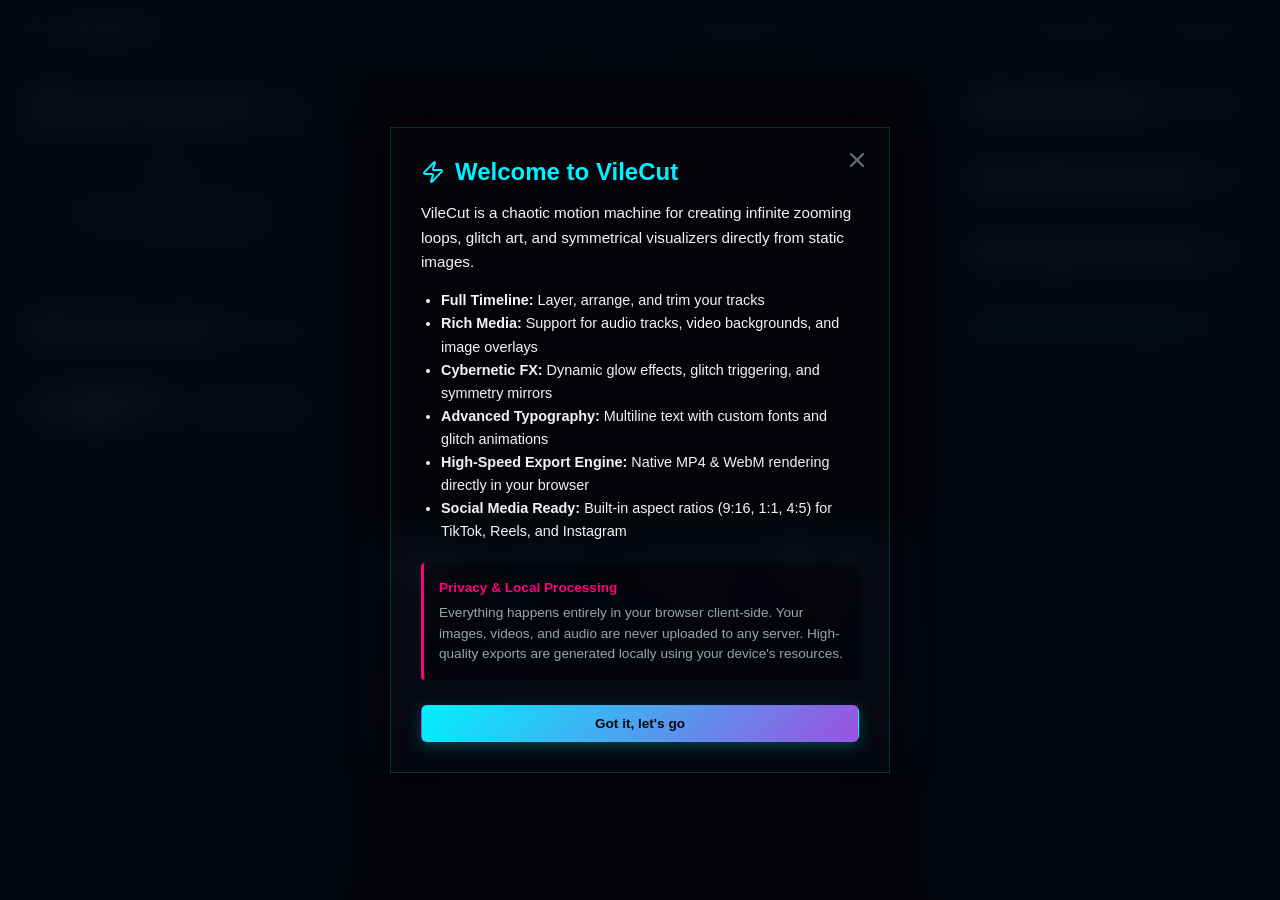
==== index.html @ 3a05cf5d "docs: Update GitHub link text to mention local downloading" ====
<!DOCTYPE html>
<html lang="en">
<head>
  <meta charset="UTF-8">
  <meta name="viewport" content="width=device-width, initial-scale=1.0">
  <title>VileCut // Chaotic Motion Machine</title>
  <!-- SEO & Security -->
  <meta http-equiv="Content-Security-Policy" content="default-src 'self'; img-src 'self' data: blob:; media-src 'self' blob:; style-src 'self' 'unsafe-inline' https://fonts.googleapis.com; font-src 'self' https://fonts.gstatic.com data:; script-src 'self'; worker-src 'self' blob:;">
  <meta name="description" content="Generate chaotic infinite-zooming videos, kaleidoscope mirroring, and pixel-sorting glitch art from static images. Export high-quality WebM videos directly in your browser.">
  <!-- Fonts -->
  <link rel="preconnect" href="https://fonts.googleapis.com">
  <link rel="preconnect" href="https://fonts.gstatic.com" crossorigin>
  <link href="https://fonts.googleapis.com/css2?family=JetBrains+Mono:wght@400;500;700&family=Outfit:wght@300;400;600;800&display=swap" rel="stylesheet">
  <!-- CSS -->
  <link rel="stylesheet" href="style.css">
  <!-- Lucide Icons -->
  <script src="js/lucide.min.js"></script>
</head>
<body>
  <div class="app-container">
    <!-- Header -->
    <header class="app-header">
      <div class="logo-area">
        <i data-lucide="activity" class="logo-icon glow-cyan"></i>
        <h1>VILECUT</h1>
        <span class="version-tag">v1.14.0</span>
      </div>
      <div class="header-actions">
        <div id="fps-monitor" class="monitor-badge">
          <span class="label">FPS:</span>
          <span id="fps-value" class="value text-cyan">--</span>
        </div>
        <div class="theme-select-container">
          <i data-lucide="palette" class="theme-select-icon"></i>
          <select id="theme-select" class="theme-dropdown" title="Select Color Scheme">
            <option value="cyberpunk" selected>Cyberpunk Neon</option>
            <option value="high-contrast">High-Contrast Magenta</option>
            <option value="crimson">Obsidian Crimson (Red/Black/Grey)</option>
            <option value="matrix">Toxic Matrix (Black/Green)</option>
            <option value="frozen">Frozen Odyssey (Icy Blue)</option>
          </select>
        </div>
        <button id="btn-info-modal" class="btn-header" title="About & Feedback">
          <i data-lucide="info" class="theme-select-icon"></i> Info
        </button>
        <button id="btn-reset-settings-only" class="btn-header" title="Reset All Settings (Keep Images)">
          <i data-lucide="sliders" class="theme-select-icon"></i> Reset Settings
        </button>
        <button id="btn-reload-app" class="btn-header" title="Reset All & Reload Application">
          <i data-lucide="refresh-cw" class="theme-select-icon"></i> Reload App
        </button>
      </div>
    </header>

    <div class="main-layout">
      <!-- Left Panel: Input & Layering Controls -->
      <aside class="panel left-panel scrollable">
        <div class="panel-section">
          <h2 class="section-title"><i data-lucide="image"></i> Source Images Deck</h2>
          <label for="file-input" id="drop-zone" class="upload-zone">
            <i data-lucide="upload-cloud" class="upload-icon"></i>
            <p class="upload-text">Drag & drop image(s) or <span class="browse-link">browse</span></p>
            <span class="upload-subtext">JPG, PNG, WebP up to 15MB</span>
          </label>
          <input type="file" id="file-input" accept="image/*" multiple style="position: absolute; width: 1px; height: 1px; padding: 0; margin: -1px; overflow: hidden; clip: rect(0, 0, 0, 0); border: 0;">
          
          <div id="images-deck" class="images-deck-box hidden">
            <div class="deck-header">
              <span class="deck-count">Loaded: <strong id="deck-count-val">0</strong></span>
              <button id="btn-clear-deck" class="small-text-btn"><i data-lucide="trash-2"></i> Clear All</button>
            </div>
            <div id="deck-list" class="deck-items-list">
              <!-- Dynamically populated loaded images list -->
            </div>
          </div>
        </div>

        <div class="panel-section collapsed" id="layer-isolation-section">
          <h2 class="section-title"><i data-lucide="layers"></i> Layer Isolation</h2>
          
          <div class="mask-graph-container">
            <canvas id="mask-graph-canvas" width="300" height="70"></canvas>
            <div class="graph-x-labels">
              <span id="graph-label-left">Shadows</span>
              <span id="graph-label-right">Highlights</span>
            </div>
          </div>
          
          <div class="control-group">
            <label for="mask-type">Mask Mode</label>
            <div class="select-wrapper">
              <select id="mask-type">
                <option value="adaptive-luminosity" selected>Adaptive (Equal Pixel Count)</option>
                <option value="luminosity">Luminosity (Brightness)</option>
                <option value="color-range">Color Range (Hue Isolates)</option>
                <option value="random">Randomized Bands</option>
              </select>
            </div>
          </div>

          <div class="control-group">
            <div class="slider-header">
              <label for="layer-count">Number of Layers</label>
              <span id="layer-count-val" class="slider-val">5</span>
            </div>
            <input type="range" id="layer-count" min="3" max="10" step="1" value="5">
          </div>

          <div class="control-group" id="luminosity-smoothness-group">
            <div class="slider-header">
              <label for="mask-feather">Layer Blending (Feather)</label>
              <span id="mask-feather-val" class="slider-val">0.3</span>
            </div>
            <input type="range" id="mask-feather" min="0.05" max="0.8" step="0.05" value="0.3">
          </div>

          <div class="control-group" id="layer-edge-fade-group">
            <div class="slider-header">
              <label for="layer-edge-fade">Layer Edge Fade (Vignette)</label>
              <span id="layer-edge-fade-val" class="slider-val">10%</span>
            </div>
            <input type="range" id="layer-edge-fade" min="0" max="50" step="1" value="10">
          </div>

          <div class="control-group" id="color-range-hue-group" style="display: none;">
            <div class="slider-header">
              <label for="hue-tolerance">Hue Spread</label>
              <span id="hue-tolerance-val" class="slider-val">45°</span>
            </div>
            <input type="range" id="hue-tolerance" min="15" max="180" step="5" value="45">
          </div>

          <button id="btn-regenerate-layers" class="btn secondary btn-full">
            <i data-lucide="refresh-cw"></i> Re-Isolate Layers
          </button>
        </div>

        <!-- Layer Inspector Section -->
        <div class="panel-section" id="layer-inspector-section" style="display: none;">
          <div class="section-title-row">
            <h2 class="section-title"><i data-lucide="zoom-in"></i> Layer Inspector</h2>
            <div class="inspector-bg-selectors">
              <button class="bg-btn active" data-bg="checkerboard" title="Checkerboard BG"></button>
              <button class="bg-btn bg-black" data-bg="black" title="Black BG"></button>
              <button class="bg-btn bg-white" data-bg="white" title="White BG"></button>
              <button class="bg-btn bg-magenta" data-bg="magenta" title="Magenta BG"></button>
            </div>
          </div>
          
          <div class="inspector-preview-container bg-checkerboard">
            <canvas id="inspector-preview-canvas"></canvas>
            <div class="inspector-badge" id="inspector-layer-name">L1</div>
          </div>
          
          <div class="inspector-controls">
            <span class="inspector-stat" id="inspector-layer-stat">Pixels: --</span>
          </div>
        </div>

        <!-- Text Settings Section -->
        <div class="panel-section" id="text-settings-section" style="display: none;">
          <h2 class="section-title"><i data-lucide="type"></i> Text Settings</h2>
          
          <div class="control-group">
            <label for="text-content">Overlay Text</label>
            <textarea id="text-content" placeholder="SYSTEM FAILURE..." class="text-input-field" rows="3" style="resize: vertical; min-height: 60px;"></textarea>
          </div>

          <div class="control-group">
            <label for="text-font">Font Family</label>
            <div class="select-wrapper">
              <select id="text-font">
                <option value="Outfit" selected>Outfit</option>
                <option value="JetBrains Mono">JetBrains Mono</option>
                <option value="Impact">Impact (Heavy)</option>
                <option value="Arial">Arial (Standard)</option>
              </select>
            </div>
            <button id="btn-load-font" class="small-text-btn" style="margin-top: 4px; justify-content: center;">
              <i data-lucide="upload"></i> Upload Font File (.ttf/.otf)
            </button>
            <input type="file" id="font-file-input" accept=".ttf,.otf,.woff,.woff2" style="display: none;">
          </div>

          <div class="grid-2-col">
            <div class="control-group">
              <div class="slider-header">
                <label for="text-size">Size</label>
                <span id="text-size-val" class="slider-val">40px</span>
              </div>
              <input type="range" id="text-size" min="12" max="300" step="1" value="40">
            </div>

            <div class="control-group">
              <label for="text-color">Color</label>
              <div style="display: flex; gap: 8px; align-items: center;">
                <input type="color" id="text-color" value="#00f2fe" style="width: 40px; height: 38px; border: 1px solid var(--border-subtle); border-radius: 6px; cursor: pointer; padding: 0; background: none; box-sizing: border-box;">
                <div class="palette-swatches" style="display: flex; gap: 4px;">
                  <button class="swatch-btn" data-color="#00f2fe" style="background:#00f2fe; width:18px; height:18px; border-radius:50%; border:none; cursor:pointer;" title="Cyan"></button>
                  <button class="swatch-btn" data-color="#ff007f" style="background:#ff007f; width:18px; height:18px; border-radius:50%; border:none; cursor:pointer;" title="Pink"></button>
                  <button class="swatch-btn" data-color="#39ff14" style="background:#39ff14; width:18px; height:18px; border-radius:50%; border:none; cursor:pointer;" title="Neon Green"></button>
                  <button class="swatch-btn" data-color="#ffffff" style="background:#ffffff; width:18px; height:18px; border-radius:50%; border:none; cursor:pointer;" title="White"></button>
                </div>
              </div>
            </div>
          </div>

          <div class="control-group">
            <div class="slider-header">
              <label for="text-pos-x">X Position</label>
              <span id="text-pos-x-val" class="slider-val">0%</span>
            </div>
            <input type="range" id="text-pos-x" min="-0.5" max="0.5" step="0.01" value="0.0">
          </div>

          <div class="control-group">
            <div class="slider-header">
              <label for="text-pos-y">Y Position</label>
              <span id="text-pos-y-val" class="slider-val">0%</span>
            </div>
            <input type="range" id="text-pos-y" min="-0.5" max="0.5" step="0.01" value="0.0">
          </div>

          <div class="control-group">
            <div class="slider-header">
              <label for="text-angle">Rotation Angle</label>
              <span id="text-angle-val" class="slider-val">0°</span>
            </div>
            <input type="range" id="text-angle" min="-180" max="180" step="1" value="0">
          </div>

          <div class="grid-2-col">
            <div class="control-group">
              <div class="slider-header">
                <label for="text-idle-wobble">Idle Jitter</label>
                <span id="text-idle-wobble-val" class="slider-val">0.0px</span>
              </div>
              <input type="range" id="text-idle-wobble" min="0" max="50" step="0.5" value="0.0">
            </div>

            <div class="control-group">
              <div class="slider-header">
                <label for="text-idle-skew">Glitch Twitch</label>
                <span id="text-idle-skew-val" class="slider-val">0%</span>
              </div>
              <input type="range" id="text-idle-skew" min="0" max="100" step="1" value="0">
            </div>
          </div>

          <div class="control-group">
            <label for="text-glitch-mode">Glitch Style</label>
            <div class="select-wrapper">
              <select id="text-glitch-mode">
                <option value="none">No Glitch</option>
                <option value="rgb-split" selected>RGB Chromatic Split</option>
                <option value="scramble">Matrix Scramble</option>
                <option value="flicker">Flicker & Noise</option>
                <option value="chaos">Chaos Composite</option>
              </select>
            </div>
          </div>

          <div class="control-group">
            <div class="slider-header">
              <label for="text-glitch-intensity">Glitch Intensity</label>
              <span id="text-glitch-intensity-val" class="slider-val">50%</span>
            </div>
            <input type="range" id="text-glitch-intensity" min="0" max="100" step="5" value="50">
          </div>

          <div class="control-group">
            <div class="slider-header">
              <label for="text-flicker-intensity">Flicker Intensity</label>
              <span id="text-flicker-intensity-val" class="slider-val">0%</span>
            </div>
            <input type="range" id="text-flicker-intensity" min="0" max="100" step="5" value="0">
          </div>

          <div class="control-group-switch" style="margin-top: 10px; margin-bottom: 15px;">
            <label class="switch-label" for="text-glitch-mono">Monochrome Glitch FX</label>
            <input type="checkbox" id="text-glitch-mono">
          </div>

          <div class="control-group">
            <label for="text-transition">In/Out Transition</label>
            <div class="select-wrapper">
              <select id="text-transition">
                <option value="none">No Transition</option>
                <option value="fade">Fade (Opacity)</option>
                <option value="fade-blur" selected>Fade & Cinematic Blur</option>
                <option value="scale-zoom">Scale Zoom</option>
                <option value="slide-glitch">Slide Glitch</option>
                <option value="glitch-reveal">Glitch Reveal (Static)</option>
                <option value="character-scatter">Character Scatter</option>
              </select>
            </div>
          </div>

          <div class="control-group">
            <div class="slider-header">
              <label for="text-transition-duration">Transition Duration</label>
              <span id="text-transition-duration-val" class="slider-val">0.4s</span>
            </div>
            <input type="range" id="text-transition-duration" min="0.1" max="2.0" step="0.1" value="0.4">
          </div>

          <div class="control-group" style="margin-top: 10px;">
            <label>Timeline Layer (Track)</label>
            <div style="display: flex; gap: 8px; align-items: center; margin-top: 5px;">
              <button id="btn-text-move-down" class="btn secondary small-btn" title="Move Layer Down" style="padding: 6px 10px; flex: 1; font-size: 0.75rem;">
                <i data-lucide="arrow-down"></i> Move Down
              </button>
              <button id="btn-text-move-up" class="btn secondary small-btn" title="Move Layer Up" style="padding: 6px 10px; flex: 1; font-size: 0.75rem;">
                <i data-lucide="arrow-up"></i> Move Up
              </button>
            </div>
          </div>

          <div style="display: flex; gap: 8px; margin-top: 10px; width: 100%;">
            <button id="btn-copy-text" class="btn secondary" style="flex: 1; border-color: rgba(0, 242, 254, 0.25);">
              <i data-lucide="copy"></i> Duplicate
            </button>
            <button id="btn-delete-text" class="btn secondary" style="flex: 1; color: var(--pink); border-color: rgba(255, 0, 127, 0.25);">
              <i data-lucide="trash-2"></i> Delete
            </button>
          </div>
        </div>

        <!-- Audio Settings Section -->
        <div class="panel-section" id="audio-settings-section" style="display: none;">
          <h2 class="section-title"><i data-lucide="music"></i> Audio Settings</h2>
          
          <div class="control-group" style="background: rgba(0, 0, 0, 0.2); padding: 10px; border-radius: 8px; border: 1px solid rgba(0, 242, 254, 0.1); margin-bottom: 15px;">
            <div style="font-family: var(--font-display); font-size: 0.85rem; color: var(--text-primary); margin-bottom: 4px; overflow: hidden; text-overflow: ellipsis; white-space: nowrap;" id="audio-file-name">soundtrack.mp3</div>
            <div style="font-size: 0.7rem; color: var(--text-muted);" id="audio-file-duration">Length: 0.0s</div>
          </div>

          <div class="control-group">
            <div class="slider-header">
              <label for="audio-timeline-start">Timeline Position</label>
              <span id="audio-timeline-start-val" class="slider-val">0.0s</span>
            </div>
            <input type="range" id="audio-timeline-start" min="-20.0" max="20.0" step="0.1" value="0.0">
            <div style="font-size: 0.65rem; color: var(--text-muted); margin-top: 2px;">When the audio starts relative to the video loop start. Can be negative.</div>
          </div>

          <div class="control-group">
            <div class="slider-header">
              <label for="audio-volume">Volume</label>
              <span id="audio-volume-val" class="slider-val">80%</span>
            </div>
            <input type="range" id="audio-volume" min="0" max="100" step="5" value="80">
          </div>

          <div class="control-group">
            <div class="slider-header">
              <label for="audio-fade-in">Fade In Duration</label>
              <span id="audio-fade-in-val" class="slider-val">0.0s</span>
            </div>
            <input type="range" id="audio-fade-in" min="0.0" max="5.0" step="0.1" value="0.0">
          </div>

          <div class="control-group">
            <div class="slider-header">
              <label for="audio-fade-out">Fade Out Duration</label>
              <span id="audio-fade-out-val" class="slider-val">0.0s</span>
            </div>
            <input type="range" id="audio-fade-out" min="0.0" max="5.0" step="0.1" value="0.0">
          </div>

          <button id="btn-delete-audio" class="btn secondary btn-full" style="color: var(--pink); border-color: rgba(255, 0, 127, 0.25); margin-top: 15px;">

            <i data-lucide="trash-2"></i> Delete Soundtrack
          </button>
        </div>

        <!-- Video Settings Section -->
        <div class="panel-section" id="video-settings-section" style="display: none;">
          <h2 class="section-title"><i data-lucide="video"></i> Video Settings</h2>
          
          <div class="control-group" style="background: rgba(0, 0, 0, 0.2); padding: 10px; border-radius: 8px; border: 1px solid rgba(0, 242, 254, 0.1); margin-bottom: 15px;">
            <div style="font-family: var(--font-display); font-size: 0.85rem; color: var(--text-primary); overflow: hidden; text-overflow: ellipsis; white-space: nowrap;" id="video-file-name">No Video Loaded</div>
            <div style="font-size: 0.7rem; color: var(--text-muted);" id="video-file-duration">Length: 0.0s</div>
          </div>

          <div class="control-group">
            <div class="slider-header">
              <label for="video-timeline-start">Timeline Position</label>
              <span id="video-timeline-start-val" class="slider-val">0.0s</span>
            </div>
            <input type="range" id="video-timeline-start" min="0.0" max="60.0" step="0.1" value="0.0">
          </div>

          <div class="control-group checkbox-group" style="margin-top: 10px;">
            <label for="video-monochrome">Monochrome Background</label>
            <input type="checkbox" id="video-monochrome">
          </div>

          <div class="control-group" style="margin-top: 10px;">
            <label for="video-mirror-mode">Video Mirror Symmetry</label>
            <div class="select-wrapper">
              <select id="video-mirror-mode">
                <option value="none" selected>No Symmetries</option>
                <option value="horizontal">Horizontal Mirror (Left ⇄ Right)</option>
                <option value="vertical">Vertical Mirror (Top ⇄ Bottom)</option>
                <option value="quad">Quad Mirror (4 Symmetrical Quadrants)</option>
                <option value="kaleidoscope">Kaleidoscope (Radial Slices)</option>
              </select>
            </div>
          </div>

          <div class="control-group" id="video-kaleidoscope-slices-group" style="display: none; margin-top: 10px;">
            <div class="slider-header">
              <label for="video-k-slices">Video Radial Slices</label>
              <span id="video-k-slices-val" class="slider-val">8</span>
            </div>
            <input type="range" id="video-k-slices" min="3" max="24" step="1" value="8">
          </div>

          <div class="control-group" style="margin-top: 10px;">
            <div class="slider-header">
              <label for="video-brightness">Video Brightness</label>
              <span id="video-brightness-val" class="slider-val">100%</span>
            </div>
            <input type="range" id="video-brightness" min="50" max="150" step="1" value="100">
          </div>

          <div class="control-group" style="margin-top: 10px;">
            <div class="slider-header">
              <label for="video-contrast">Video Contrast</label>
              <span id="video-contrast-val" class="slider-val">100%</span>
            </div>
            <input type="range" id="video-contrast" min="50" max="150" step="1" value="100">
          </div>

          <div class="grid-2-col" style="margin-top: 10px;">
            <div class="control-group">
              <div class="slider-header">
                <label for="video-pos-x">X Position (Pan)</label>
                <span id="video-pos-x-val" class="slider-val">0%</span>
              </div>
              <input type="range" id="video-pos-x" min="-1.0" max="1.0" step="0.01" value="0.0">
            </div>

            <div class="control-group">
              <div class="slider-header">
                <label for="video-pos-y">Y Position (Pan)</label>
                <span id="video-pos-y-val" class="slider-val">0%</span>
              </div>
              <input type="range" id="video-pos-y" min="-1.0" max="1.0" step="0.01" value="0.0">
            </div>
          </div>

          <div class="control-group" style="margin-top: 10px;">
            <div class="slider-header">
              <label for="video-scale">Video Scale</label>
              <span id="video-scale-val" class="slider-val">100%</span>
            </div>
            <input type="range" id="video-scale" min="5" max="300" step="1" value="100">
          </div>

          <div class="control-group" style="margin-top: 10px;">
            <div class="slider-header">
              <label for="video-edge-fade">Edge Fade (Feather)</label>
              <span id="video-edge-fade-val" class="slider-val">0%</span>
            </div>
            <input type="range" id="video-edge-fade" min="0" max="50" step="1" value="0">
          </div>

          <div class="grid-2-col" style="margin-top: 10px;">
            <div class="control-group">
              <div class="slider-header">
                <label for="video-fade-in">Fade In Duration</label>
                <span id="video-fade-in-val" class="slider-val">0.0s</span>
              </div>
              <input type="range" id="video-fade-in" min="0.0" max="5.0" step="0.1" value="0.0">
            </div>

            <div class="control-group">
              <div class="slider-header">
                <label for="video-fade-out">Fade Out Duration</label>
                <span id="video-fade-out-val" class="slider-val">0.0s</span>
              </div>
              <input type="range" id="video-fade-out" min="0.0" max="5.0" step="0.1" value="0.0">
            </div>
          </div>


          <div class="control-group" style="margin-top: 10px;">
            <label>Timeline Layer (Track)</label>
            <div style="display: flex; gap: 8px; align-items: center; margin-top: 5px;">
              <button id="btn-video-move-down" class="btn secondary small-btn" title="Move Layer Down" style="padding: 6px 10px; flex: 1; font-size: 0.75rem;">
                <i data-lucide="arrow-down"></i> Move Down
              </button>
              <button id="btn-video-move-up" class="btn secondary small-btn" title="Move Layer Up" style="padding: 6px 10px; flex: 1; font-size: 0.75rem;">
                <i data-lucide="arrow-up"></i> Move Up
              </button>
            </div>
          </div>

          <div style="display: flex; gap: 8px; margin-top: 15px; width: 100%;">
            <button id="btn-duplicate-video" class="btn secondary" style="flex: 1; border-color: rgba(0, 242, 254, 0.25);">
              <i data-lucide="copy"></i> Duplicate
            </button>
            <button id="btn-delete-video" class="btn secondary" style="flex: 1; color: var(--pink); border-color: rgba(255, 0, 127, 0.25);">
              <i data-lucide="trash-2"></i> Delete
            </button>
          </div>
        </div>

        <!-- Glitch Trigger Settings Section -->
        <div class="panel-section" id="glitch-trigger-settings-section" style="display: none;">
          <h2 class="section-title"><i data-lucide="zap"></i> Glitch Trigger Settings</h2>
          
          <div class="control-group">
            <div class="slider-header">
              <label for="glitch-trigger-time">Trigger Time</label>
              <span id="glitch-trigger-time-val" class="slider-val">0.00s</span>
            </div>
            <input type="range" id="glitch-trigger-time" min="0.0" max="60.0" step="0.01" value="0.00">
          </div>

          <div class="control-group">
            <div class="slider-header">
              <label for="glitch-trigger-duration">Glitch Duration</label>
              <span id="glitch-trigger-duration-val" class="slider-val">0.35s</span>
            </div>
            <input type="range" id="glitch-trigger-duration" min="0.05" max="2.0" step="0.05" value="0.35">
          </div>

          <div class="control-group">
            <div class="slider-header">
              <label for="glitch-trigger-severity">Glitch Severity</label>
              <span id="glitch-trigger-severity-val" class="slider-val">10px</span>
            </div>
            <input type="range" id="glitch-trigger-severity" min="1" max="100" step="1" value="10">
          </div>

          <button id="btn-delete-glitch-trigger" class="btn secondary btn-full" style="color: var(--pink); border-color: rgba(255, 0, 127, 0.25); margin-top: 15px;">
            <i data-lucide="trash-2"></i> Delete Trigger
          </button>
        </div>


        <!-- Graphic Settings Section -->
        <div class="panel-section" id="graphic-settings-section" style="display: none;">
          <h2 class="section-title"><i data-lucide="image"></i> Graphic Settings</h2>
          
          <div class="control-group" style="background: rgba(0, 0, 0, 0.2); padding: 10px; border-radius: 8px; border: 1px solid rgba(0, 242, 254, 0.1); margin-bottom: 15px;">
            <div style="font-family: var(--font-display); font-size: 0.85rem; color: var(--text-primary); overflow: hidden; text-overflow: ellipsis; white-space: nowrap;" id="graphic-file-name">No File Loaded</div>
          </div>

          <div class="control-group">
            <div class="slider-header">
              <label for="graphic-timeline-start">Start Time</label>
              <span id="graphic-timeline-start-val" class="slider-val">0.0s</span>
            </div>
            <input type="range" id="graphic-timeline-start" min="0.0" max="60.0" step="0.1" value="0.0">
          </div>

          <div class="control-group">
            <div class="slider-header">
              <label for="graphic-timeline-end">End Time</label>
              <span id="graphic-timeline-end-val" class="slider-val">3.0s</span>
            </div>
            <input type="range" id="graphic-timeline-end" min="0.1" max="60.0" step="0.1" value="3.0">
          </div>

          <div class="control-group">
            <div class="slider-header">
              <label for="graphic-pos-x">Position X</label>
              <span id="graphic-pos-x-val" class="slider-val">0%</span>
            </div>
            <input type="range" id="graphic-pos-x" min="-100" max="100" step="1" value="0">
          </div>

          <div class="control-group">
            <div class="slider-header">
              <label for="graphic-pos-y">Position Y</label>
              <span id="graphic-pos-y-val" class="slider-val">0%</span>
            </div>
            <input type="range" id="graphic-pos-y" min="-100" max="100" step="1" value="0">
          </div>

          <div class="control-group">
            <div class="slider-header">
              <label for="graphic-scale">Scale</label>
              <span id="graphic-scale-val" class="slider-val">100%</span>
            </div>
            <input type="range" id="graphic-scale" min="5" max="300" step="5" value="100">
          </div>

          <div class="control-group" style="margin-top: 10px;">
            <div class="slider-header">
              <label for="graphic-brightness">Brightness</label>
              <span id="graphic-brightness-val" class="slider-val">100%</span>
            </div>
            <input type="range" id="graphic-brightness" min="50" max="150" step="1" value="100">
          </div>

          <div class="control-group" style="margin-top: 10px;">
            <div class="slider-header">
              <label for="graphic-contrast">Contrast</label>
              <span id="graphic-contrast-val" class="slider-val">100%</span>
            </div>
            <input type="range" id="graphic-contrast" min="50" max="150" step="1" value="100">
          </div>

          <div class="control-group-switch" style="margin-top: 10px;">
            <label class="switch-label" for="graphic-glow-active">Glow Effect</label>
            <input type="checkbox" id="graphic-glow-active">
          </div>

          <div class="grid-2-col" style="margin-top: 10px; margin-bottom: 5px;">
            <div class="control-group">
              <div class="slider-header">
                <label for="graphic-glow-radius">Glow Strength</label>
                <span id="graphic-glow-radius-val" class="slider-val">20px</span>
              </div>
              <input type="range" id="graphic-glow-radius" min="0" max="100" step="1" value="20">
            </div>

            <div class="control-group">
              <label for="graphic-glow-color">Glow Color</label>
              <div style="display: flex; gap: 8px; align-items: center;">
                <input type="color" id="graphic-glow-color" value="#ff007f" style="width: 40px; height: 38px; border: 1px solid var(--border-subtle); border-radius: 6px; cursor: pointer; padding: 0; background: none; box-sizing: border-box;">
                <div class="palette-swatches" style="display: flex; gap: 4px;">
                  <button class="graphic-glow-swatch-btn" data-color="#ff007f" style="background:#ff007f; width:18px; height:18px; border-radius:50%; border:none; cursor:pointer;" title="Pink"></button>
                  <button class="graphic-glow-swatch-btn" data-color="#00f2fe" style="background:#00f2fe; width:18px; height:18px; border-radius:50%; border:none; cursor:pointer;" title="Cyan"></button>
                  <button class="graphic-glow-swatch-btn" data-color="#39ff14" style="background:#39ff14; width:18px; height:18px; border-radius:50%; border:none; cursor:pointer;" title="Neon Green"></button>
                  <button class="graphic-glow-swatch-btn" data-color="#ffffff" style="background:#ffffff; width:18px; height:18px; border-radius:50%; border:none; cursor:pointer;" title="White"></button>
                </div>
              </div>
            </div>
          </div>

          <div class="control-group">
            <div class="slider-header">
              <label for="graphic-glitch-frequency">Glitch Chance</label>
              <span id="graphic-glitch-frequency-val" class="slider-val">10%</span>
            </div>
            <input type="range" id="graphic-glitch-frequency" min="0" max="100" step="5" value="10">
          </div>

          <div class="control-group">
            <div class="slider-header">
              <label for="graphic-glitch-amplitude">Glitch Amplitude</label>
              <span id="graphic-glitch-amplitude-val" class="slider-val">20%</span>
            </div>
            <input type="range" id="graphic-glitch-amplitude" min="0" max="100" step="5" value="20">
          </div>

          <div class="control-group">
            <div class="slider-header">
              <label for="graphic-flicker-intensity">Flicker Intensity</label>
              <span id="graphic-flicker-intensity-val" class="slider-val">0%</span>
            </div>
            <input type="range" id="graphic-flicker-intensity" min="0" max="100" step="5" value="0">
          </div>

          <div class="control-group" style="margin-top: 10px;">
            <label>Timeline Layer (Track)</label>
            <div style="display: flex; gap: 8px; align-items: center; margin-top: 5px;">
              <button id="btn-graphic-move-down" class="btn secondary small-btn" title="Move Layer Down" style="padding: 6px 10px; flex: 1; font-size: 0.75rem;">
                <i data-lucide="arrow-down"></i> Move Down
              </button>
              <button id="btn-graphic-move-up" class="btn secondary small-btn" title="Move Layer Up" style="padding: 6px 10px; flex: 1; font-size: 0.75rem;">
                <i data-lucide="arrow-up"></i> Move Up
              </button>
            </div>
          </div>

          <button id="btn-delete-graphic" class="btn secondary btn-full" style="color: var(--pink); border-color: rgba(255, 0, 127, 0.25); margin-top: 15px;">
            <i data-lucide="trash-2"></i> Delete Graphic
          </button>
        </div>

        <div class="panel-section collapsed" id="extracted-layers-section">
          <div class="section-title-row">
            <h2 class="section-title"><i data-lucide="eye"></i> Extracted Layers</h2>
            <button id="btn-random-layers-order" class="small-text-btn" title="Randomize Render Ordering"><i data-lucide="shuffle"></i> Shuffle Depth</button>
          </div>
          <div id="layers-list" class="layers-grid">
            <div class="empty-state">No image uploaded</div>
          </div>
        </div>
      </aside>

      <!-- Center Panel: The Viewport & Timeline -->
      <main class="viewport-area">
        <div class="canvas-container">
          <div id="canvas-loading" class="canvas-loader hidden">
            <div class="spinner"></div>
            <span>Processing Frame Buffer...</span>
          </div>
          <canvas id="main-canvas"></canvas>
          
          <!-- Glitch Trigger Indicator (visual flash) -->
          <div id="glitch-flash" class="glitch-flash-overlay"></div>
          
          <!-- Viewport Controls Overlay -->
          <div class="viewport-controls">
            <button id="btn-play-pause" class="viewport-btn active" title="Play / Pause Animation">
              <i data-lucide="pause" id="play-pause-icon"></i>
            </button>
            <button id="btn-step" class="viewport-btn" title="Step 1 Frame">
              <i data-lucide="skip-forward"></i>
            </button>
            <button id="btn-manual-glitch" class="viewport-btn highlight" title="Trigger Instant Glitch">
              <i data-lucide="zap"></i>
            </button>
            <div class="control-divider"></div>
            <button id="btn-toggle-grid" class="viewport-btn" title="Toggle Composition Grid">
              <i data-lucide="grid"></i>
            </button>
            <button id="btn-reset-view" class="viewport-btn" title="Reset Viewport">
              <i data-lucide="rotate-ccw"></i>
            </button>
            <button id="btn-fullscreen" class="viewport-btn" title="Fullscreen Viewport">
              <i data-lucide="maximize-2"></i>
            </button>
          </div>
        </div>

        <!-- The Timeline Area -->
        <div class="timeline-area">
          <div class="timeline-header">
            <div style="display: flex; align-items: center; gap: 12px; flex-wrap: wrap;">
              <div class="timeline-title">
                <i data-lucide="clock" class="text-cyan"></i>
                <span>Loop Timeline</span>
                <span id="timeline-timecode" class="timecode">00.0s / 05.0s</span>
                <div style="display: inline-flex; gap: 4px; align-items: center; margin-left: 6px;">
                  <button id="btn-timeline-start" class="timeline-nav-btn" title="Jump to Start (0s)">
                    <i data-lucide="chevrons-left"></i>
                  </button>
                  <button id="btn-timeline-end" class="timeline-nav-btn" title="Jump to End">
                    <i data-lucide="chevrons-right"></i>
                  </button>
                </div>
              </div>
              <div id="timeline-duration-control" class="timeline-duration-control">
                <label for="timeline-duration-slider">Loop Duration:</label>
                <input type="range" id="timeline-duration-slider" min="1" max="60" step="1" value="5">
                <span id="timeline-duration-val">5s</span>
              </div>
            </div>
            <div style="display: flex; gap: 8px; align-items: center; flex-wrap: wrap;">
              <button id="btn-add-text-new" class="btn secondary small-btn" title="Add Text (New Track)">
                <svg viewBox="0 0 24 24" fill="none" stroke="currentColor" stroke-width="2" stroke-linecap="round" stroke-linejoin="round" class="lucide lucide-custom" style="width: 16px; height: 16px; display: inline-block; vertical-align: middle;">
                  <path d="M4 8V6h8v2M8 6v9" />
                  <rect x="2" y="2" width="20" height="20" rx="4" opacity="0.35" />
                  <path d="M19 13v6M16 16h6" />
                </svg>
              </button>
              <button id="btn-add-text-same" class="btn secondary small-btn" title="Add Text (Same Track)">
                <svg viewBox="0 0 24 24" fill="none" stroke="currentColor" stroke-width="2.5" stroke-linecap="round" stroke-linejoin="round" class="lucide lucide-custom" style="width: 16px; height: 16px; display: inline-block; vertical-align: middle;">
                  <path d="M5 8V5h10v3M10 5v12M8 17h4" />
                  <path d="M19 11v6M16 14h6" />
                </svg>
              </button>
              <button id="btn-add-graphic" class="btn secondary small-btn" title="Add Graphic">
                <i data-lucide="image"></i>
              </button>
              <input type="file" id="graphic-file-input" accept="image/png,image/jpeg,image/gif,image/webp,image/svg+xml" style="display: none;">
              <button id="btn-add-audio" class="btn secondary small-btn" title="Add Audio">
                <i data-lucide="music"></i>
              </button>
              <input type="file" id="audio-file-input" accept="audio/mp3,audio/mpeg,audio/*" style="display: none;">
              <button id="btn-add-video" class="btn secondary small-btn" title="Add Video Background">
                <i data-lucide="video"></i>
              </button>
              <input type="file" id="video-file-input" accept="video/mp4,video/webm,video/*" style="display: none;">
              <button id="btn-add-glitch-trigger" class="btn secondary small-btn" title="Add Glitch Trigger" disabled>
                <i data-lucide="zap" style="color: var(--pink);"></i>
              </button>
              <div class="divider-vertical" style="width: 1px; height: 16px; background: var(--border-subtle); margin: 0 4px;"></div>
              <button id="btn-timeline-zoom" class="btn secondary small-btn" style="cursor: ew-resize;" title="Drag left/right to zoom (Double-click to Fit)">
                <i data-lucide="zoom-in"></i>
              </button>
              <button id="btn-timeline-fit" class="btn secondary small-btn" title="Fit Timeline to Screen">
                <i data-lucide="maximize-2"></i>
              </button>
            </div>
          </div>
          <div class="timeline-body-wrapper">
            <div id="timeline-tracks-container" class="timeline-tracks-container">
              <!-- Timeline Ruler -->
              <div class="timeline-ruler" id="timeline-ruler">
                <!-- Dynamically generated time marks -->
              </div>
              <div class="timeline-tracks" id="timeline-tracks">
                <!-- Track rows dynamically generated in app.js -->
              </div>
              <!-- Playhead Line -->
              <div class="timeline-playhead" id="timeline-playhead"></div>
            </div>
          </div>
        </div>
      </main>

      <!-- Right Panel: Symmetry, Motion, Glitch & Export Controls -->
      <aside class="panel right-panel scrollable">
        <!-- Section 1: Infinite Motion Parameters -->
        <div class="panel-section collapsed" id="infinite-motion-section">
          <h2 class="section-title"><i data-lucide="move"></i> Infinite Motion</h2>
          
          <div class="control-group">
            <label for="aspect-ratio">Canvas Aspect Ratio</label>
            <div class="select-wrapper">
              <select id="aspect-ratio">
                <option value="original" selected>Original (Match Image)</option>
                <option value="16-9">16:9 Landscape (YouTube)</option>
                <option value="9-16">9:16 Portrait (TikTok/Reels)</option>
                <option value="1-1">1:1 Square (Instagram Post)</option>
                <option value="4-5">4:5 Vertical (Instagram Feed)</option>
                <option value="21-9">21:9 Cinema (Ultrawide)</option>
              </select>
            </div>
          </div>

          <div class="control-group">
            <div class="slider-header">
              <label for="zoom-speed">Diving Speed</label>
              <span id="zoom-speed-val" class="slider-val">0.05</span>
            </div>
            <input type="range" id="zoom-speed" min="-0.2" max="0.2" step="0.005" value="0.05">
          </div>

          <div class="control-group">
            <div class="slider-header">
              <label for="zoom-depth">Depth Spacing</label>
              <span id="zoom-depth-val" class="slider-val">4.0</span>
            </div>
            <input type="range" id="zoom-depth" min="1.5" max="10.0" step="0.25" value="4.0">
          </div>

          <div class="grid-2-col">
            <div class="control-group">
              <div class="slider-header">
                <label for="camera-rotation">Rotation Speed</label>
                <div style="display: flex; align-items: center; gap: 6px;">
                  <span id="camera-rotation-val" class="slider-val">0.0°/s</span>
                  <button id="btn-reset-rotation" class="small-reset-btn" title="Reset Rotation Angle & Speed">
                    <i data-lucide="rotate-ccw"></i>
                  </button>
                </div>
              </div>
              <input type="range" id="camera-rotation" min="-90" max="90" step="2" value="0">
            </div>

            <div class="control-group">
              <div class="slider-header">
                <label for="camera-drift">Drift Speed</label>
                <span id="camera-drift-val" class="slider-val">0.0</span>
              </div>
              <input type="range" id="camera-drift" min="0" max="2" step="0.1" value="0">
            </div>
          </div>
        </div>

        <!-- Section 2: Symmetry (Sleek Mirrors) -->
        <div class="panel-section collapsed">
          <h2 class="section-title"><i data-lucide="git-merge"></i> Symmetrical Matrix</h2>
          
          <div class="control-group">
            <label for="mirror-mode">Mirror Symmetry</label>
            <div class="select-wrapper">
              <select id="mirror-mode">
                <option value="none" selected>No Symmetries</option>
                <option value="horizontal">Horizontal Mirror (Left ⇄ Right)</option>
                <option value="vertical">Vertical Mirror (Top ⇄ Bottom)</option>
                <option value="quad">Quad Mirror (4 Symmetrical Quadrants)</option>
                <option value="kaleidoscope">Kaleidoscope (Radial Slices)</option>
              </select>
            </div>
          </div>

          <div class="control-group" id="kaleidoscope-slices-group" style="display: none;">
            <div class="slider-header">
              <label for="k-slices">Radial Slices</label>
              <span id="k-slices-val" class="slider-val">8</span>
            </div>
            <input type="range" id="k-slices" min="3" max="24" step="1" value="8">
          </div>
        </div>

        <!-- Section 3: Cybernetic Glitch FX -->
        <div class="panel-section collapsed">
          <h2 class="section-title"><i data-lucide="skull"></i> Cybernetic Glitch FX</h2>
          
          <div class="control-group-switch">
            <label class="switch-label" for="glitch-enabled">Glitch FX Enabled</label>
            <input type="checkbox" id="glitch-enabled">
          </div>
          <div class="control-group">
            <label>Active Glitch Styles (Stackable)</label>
            <div class="checkbox-list-container">
              <div class="checkbox-row">
                <input type="checkbox" id="glitch-style-rgb" checked>
                <label for="glitch-style-rgb">RGB & Pixel Sort</label>
              </div>
              <div class="checkbox-row">
                <input type="checkbox" id="glitch-style-vhs">
                <label for="glitch-style-vhs">Analog VCR Scanline Sag</label>
              </div>
              <div class="checkbox-row">
                <input type="checkbox" id="glitch-style-block">
                <label for="glitch-style-block">Digital Block Tearing</label>
              </div>
              <div class="checkbox-row">
                <input type="checkbox" id="glitch-style-liquid">
                <label for="glitch-style-liquid">Liquid Warp Filter (GPU)</label>
              </div>
              <div class="checkbox-row">
                <input type="checkbox" id="glitch-style-flicker">
                <label for="glitch-style-flicker">Flicker & Strobe</label>
              </div>
              <div class="checkbox-row" style="padding-left: 24px;">
                <input type="checkbox" id="glitch-flicker-highlights">
                <label for="glitch-flicker-highlights" style="font-size: 0.85rem; color: var(--text-muted);">Highlights Only</label>
              </div>
            </div>
          </div>

          <div class="control-group checkbox-group" style="margin-top: 10px;">
            <label for="glitch-style-random">Randomize Style on Trigger</label>
            <input type="checkbox" id="glitch-style-random">
          </div>
          <div class="divider"></div>

          <div class="control-group">
            <div class="slider-header">
              <label for="rgb-split">RGB Displacement</label>
              <span id="rgb-split-val" class="slider-val">0 px</span>
            </div>
            <input type="range" id="rgb-split" min="0" max="30" step="1" value="0">
          </div>

          <div class="control-group checkbox-group">
            <label for="glitch-monochrome">Monochrome Glitch FX</label>
            <input type="checkbox" id="glitch-monochrome">
          </div>

          <div class="control-group">
            <div class="slider-header">
              <label for="pixel-sort">Pixel Sorting Intensity</label>
              <span id="pixel-sort-val" class="slider-val">0%</span>
            </div>
            <input type="range" id="pixel-sort" min="0" max="100" step="5" value="0">
          </div>

          <div class="control-group">
            <div class="slider-header">
              <label for="depth-modulation">Depth Jitter / Modulation</label>
              <span id="depth-modulation-val" class="slider-val">0%</span>
            </div>
            <input type="range" id="depth-modulation" min="0" max="100" step="5" value="0">
          </div>

          <div class="grid-2-col">
            <div class="control-group">
              <div class="slider-header">
                <label for="glitch-frequency">Shake Chance</label>
                <span id="glitch-frequency-val" class="slider-val">5%</span>
              </div>
              <input type="range" id="glitch-frequency" min="0" max="50" step="1" value="5">
            </div>

            <div class="control-group">
              <div class="slider-header">
                <label for="glitch-severity">Shake Intensity</label>
                <span id="glitch-severity-val" class="slider-val">10px</span>
              </div>
              <input type="range" id="glitch-severity" min="2" max="60" step="2" value="10">
            </div>
          </div>
        </div>

        <!-- Section 4: Video Exporting Wizard -->
        <div class="panel-section export-section collapsed">
          <h2 class="section-title text-cyan"><i data-lucide="video"></i> Exporting Machine</h2>
          
          <div class="control-group">
            <label for="export-mode">Export Length Mode</label>
            <div class="select-wrapper">
              <select id="export-mode">
                <option value="duration" selected>By Duration (Seconds)</option>
                <option value="loops">By Cycles (Perfect Loops)</option>
              </select>
            </div>
          </div>

          <div class="grid-2-col">
            <div class="control-group" id="export-duration-group">
              <div class="slider-header">
                <label for="export-duration">Duration (Sec)</label>
                <span id="export-duration-val" class="slider-val">5s</span>
              </div>
              <input type="range" id="export-duration" min="1" max="60" step="1" value="5">
            </div>

            <div class="control-group" id="export-loops-group" style="display: none;">
              <div class="slider-header">
                <label for="export-loops">Cycles (Loops)</label>
                <span id="export-loops-val" class="slider-val">1</span>
              </div>
              <input type="range" id="export-loops" min="1" max="10" step="1" value="1">
            </div>

            <div class="control-group">
              <label for="export-fps">Frame Rate</label>
              <div class="select-wrapper">
                <select id="export-fps">
                  <option value="30" selected>30 FPS</option>
                  <option value="60">60 FPS</option>
                </select>
              </div>
            </div>
          </div>

          <!-- Est. Info Readout -->
          <div class="control-group">
            <div id="export-estimate-box" class="monitor-badge" style="justify-content: center; width: 100%; border-color: rgba(0, 242, 254, 0.15);">
              <span id="export-estimate-text" style="font-size: 0.75rem; text-align: center; color: var(--text-secondary);">Est. Video Length: 5.0 seconds (0.25 loops)</span>
            </div>
          </div>

          <div class="control-group">
            <label for="export-format">Export Format</label>
            <div class="select-wrapper">
              <select id="export-format">
                <option value="mp4" selected>MP4 Video (H.264 - Highly Compatible)</option>
                <option value="webm">WebM Video (VP9/VP8)</option>
              </select>
            </div>
            <div id="mp4-warning" style="display: none; margin-top: 6px; font-size: 0.7rem; color: #ffb703; align-items: center; gap: 4px; line-height: 1.2;">
              <i data-lucide="alert-triangle" style="width: 12px; height: 12px; flex-shrink: 0;"></i>
              <span>MP4 (WebCodecs) is disabled in insecure contexts. Falling back to WebM.</span>
            </div>
          </div>

          <div class="control-group">
            <label for="export-resolution">Export Resolution</label>
            <div class="select-wrapper">
              <select id="export-resolution">
                <option value="viewport" selected>Match Canvas Ratio (Max 1080p)</option>
                <option value="1080">1080p Full HD (1920 x 1080 - 16:9)</option>
                <option value="720">720p HD (1280 x 720 - 16:9)</option>
                <option value="1080s">Square Post (1080 x 1080 - 1:1)</option>
                <option value="original">Original Image Ratio</option>
              </select>
            </div>
          </div>

          <div class="control-group-switch" style="margin-top: 10px;">
            <label class="switch-label" for="video-fade-in-active">Global Fade In</label>
            <input type="checkbox" id="video-fade-in-active">
          </div>
          <div class="control-group" id="video-fade-in-duration-group" style="display: none; margin-top: 5px; margin-bottom: 10px;">
            <div class="slider-header">
              <label for="video-fade-in-duration">Fade In Duration (s)</label>
              <span id="video-fade-in-duration-val" class="slider-val">0.5s</span>
            </div>
            <input type="range" id="video-fade-in-duration" min="0.1" max="2.0" step="0.1" value="0.5">
          </div>

          <div class="control-group-switch" style="margin-top: 5px;">
            <label class="switch-label" for="video-fade-out-active">Global Fade Out</label>
            <input type="checkbox" id="video-fade-out-active">
          </div>
          <div class="control-group" id="video-fade-out-duration-group" style="display: none; margin-top: 5px; margin-bottom: 10px;">
            <div class="slider-header">
              <label for="video-fade-out-duration">Fade Out Duration (s)</label>
              <span id="video-fade-out-duration-val" class="slider-val">0.5s</span>
            </div>
            <input type="range" id="video-fade-out-duration" min="0.1" max="2.0" step="0.1" value="0.5">
          </div>

          <button id="btn-export-video" class="btn primary btn-full">
            <i data-lucide="download"></i> Begin Video Export
          </button>
        </div>
      </aside>
    </div>

    <!-- Export Overlay Status -->
    <!-- Welcome Modal -->
    <div id="welcome-overlay" class="modal-overlay hidden" style="z-index: 4000;">
      <div class="modal-content" style="max-width: 500px; padding: 30px; position: relative; border: 1px solid rgba(0, 242, 254, 0.2); box-shadow: 0 0 30px rgba(0, 0, 0, 0.8);">
        <button id="btn-close-welcome-x" style="position: absolute; top: 15px; right: 15px; background: transparent; border: none; color: var(--text-muted); cursor: pointer; display: flex; padding: 5px;"><i data-lucide="x"></i></button>
        <h2 style="color: var(--cyan); margin-bottom: 15px; display: flex; align-items: center; gap: 10px;">
          <i data-lucide="zap"></i> Welcome to VileCut
        </h2>
        <p style="margin-bottom: 15px; line-height: 1.6; color: var(--text-color); font-size: 0.95rem;">
          VileCut is a chaotic motion machine for creating infinite zooming loops, glitch art, and symmetrical visualizers directly from static images.
        </p>
        <ul style="margin-bottom: 20px; padding-left: 20px; line-height: 1.6; color: var(--text-color); font-size: 0.9rem;">
          <li><strong>Full Timeline:</strong> Layer, arrange, and trim your tracks</li>
          <li><strong>Rich Media:</strong> Support for audio tracks, video backgrounds, and image overlays</li>
          <li><strong>Cybernetic FX:</strong> Dynamic glow effects, glitch triggering, and symmetry mirrors</li>
          <li><strong>Advanced Typography:</strong> Multiline text with custom fonts and glitch animations</li>
          <li><strong>High-Speed Export Engine:</strong> Native MP4 & WebM rendering directly in your browser</li>
          <li><strong>Social Media Ready:</strong> Built-in aspect ratios (9:16, 1:1, 4:5) for TikTok, Reels, and Instagram</li>
        </ul>
        <div style="background: rgba(0, 0, 0, 0.3); padding: 15px; border-left: 3px solid var(--pink); margin-bottom: 25px; border-radius: 4px; font-size: 0.85rem; line-height: 1.5; color: var(--text-secondary);">
          <strong style="color: var(--pink); display: block; margin-bottom: 5px;">Privacy & Local Processing</strong>
          Everything happens entirely in your browser client-side. Your images, videos, and audio are never uploaded to any server. High-quality exports are generated locally using your device's resources.
        </div>
        <button id="btn-close-welcome" class="btn primary" style="width: 100%;">Got it, let's go</button>
      </div>
    </div>

    <!-- Info Modal -->
    <div id="info-overlay" class="modal-overlay hidden" style="z-index: 3000;">
      <div class="modal-content" style="max-width: 500px; padding: 30px;">
        <h2 style="color: var(--cyan); margin-bottom: 15px; display: flex; align-items: center; justify-content: center; gap: 10px;">
          <i data-lucide="info"></i> About VileCut
        </h2>
        
        <div style="text-align: left; margin-bottom: 25px;">
          <p style="margin-bottom: 15px; line-height: 1.6; color: var(--text-color); font-size: 0.95rem;">
            VileCut is a chaotic motion machine for creating infinite zooming loops, glitch art, and symmetrical visualizers directly from static images.
          </p>
          <ul style="margin-bottom: 20px; padding-left: 20px; line-height: 1.6; color: var(--text-color); font-size: 0.9rem;">
            <li><strong>Full Timeline:</strong> Layer, arrange, and trim your tracks</li>
            <li><strong>Rich Media:</strong> Support for audio tracks, video backgrounds, and image overlays</li>
            <li><strong>Cybernetic FX:</strong> Dynamic glow effects, glitch triggering, and symmetry mirrors</li>
            <li><strong>Advanced Typography:</strong> Multiline text with custom fonts and glitch animations</li>
            <li><strong>High-Speed Export Engine:</strong> Native MP4 & WebM rendering directly in your browser</li>
            <li><strong>Social Media Ready:</strong> Built-in aspect ratios (9:16, 1:1, 4:5) for TikTok, Reels, and Instagram</li>
          </ul>
        </div>

        <div style="text-align: center;">
          <p style="margin-bottom: 25px; line-height: 1.6; color: var(--text-color); font-size: 0.95rem;">
            <strong>Got feedback, feature ideas, or found a bug?</strong><br>
            I'd love to hear how you use it. Shoot me an email:<br><br>
            <a href="mailto:gncd123@gmail.com" style="color: var(--cyan); text-decoration: none; font-weight: bold; font-size: 1.1rem; background: rgba(0, 242, 254, 0.1); padding: 8px 16px; border-radius: 6px; display: inline-block;">gncd123@gmail.com</a>
          </p>
          <div style="background: rgba(0, 0, 0, 0.3); padding: 15px; border-radius: 4px; font-size: 0.85rem; line-height: 1.5; color: var(--text-secondary); margin-bottom: 25px;">
            <strong style="color: var(--text-primary); display: flex; align-items: center; justify-content: center; gap: 6px; margin-bottom: 5px;">
              <i data-lucide="github" style="width: 16px; height: 16px;"></i> Open Source & Secure
            </strong>
            Curious about how it works or want to verify its security? You can view the source code or download the project to run it completely locally on your own machine:<br>
            <a href="https://github.com/honkamies/VileCut" target="_blank" rel="noopener noreferrer" style="color: var(--cyan); text-decoration: underline; margin-top: 5px; display: inline-block;">github.com/honkamies/VileCut</a>
          </div>
          <button id="btn-close-info" class="btn primary" style="width: 100%;">Close</button>
        </div>
        </div>
      </div>
    </div>

    <!-- Mobile Warning Overlay -->
    <div id="mobile-warning-overlay" class="modal-overlay hidden" style="background: rgba(6, 9, 19, 0.95); backdrop-filter: blur(10px); z-index: 5000;">
      <div class="modal-content" style="max-width: 90%; text-align: center; padding: 30px;">
        <h2 style="color: var(--pink); margin-bottom: 15px; display: flex; align-items: center; justify-content: center; gap: 10px;">
          <i data-lucide="monitor-x"></i> Desktop Recommended
        </h2>
        <p style="margin-bottom: 25px; line-height: 1.6; color: var(--text-color); font-size: 0.95rem;">
          VileCut is a complex motion machine with a heavy timeline, rendering load, and multi-track UI. It is designed specifically for desktop browsers.<br><br>
          For the best experience, please open this site on a computer.
        </p>
        <button id="btn-close-mobile-warning" class="btn secondary" style="width: 100%;">I understand, proceed anyway</button>
      </div>
    </div>

    <div id="export-overlay" class="modal-overlay hidden">
      <div class="modal-card">
        <i data-lucide="loader" class="modal-icon spinner text-purple"></i>
        <h3>Rendering Video Sequence</h3>
        <p class="modal-description">Generating frames deterministically to prevent speed lags. Please keep the window active.</p>
        <div class="progress-bar-container">
          <div id="export-progress-bar" class="progress-bar" style="width: 0%;"></div>
        </div>
        <div class="export-stats">
          <span id="export-frame-count">Frame 0 of 150</span>
          <span id="export-percent">0%</span>
        </div>
        <button id="btn-cancel-export" class="btn secondary">Cancel Export</button>
      </div>
    </div>
  </div>

  <!-- SVG Filters for Cybernetic Glitches -->
  <svg style="position: absolute; width: 0; height: 0; overflow: hidden;" width="0" height="0">
    <defs>
      <filter id="liquid-warp-filter">
        <feTurbulence type="fractalNoise" id="liquid-noise" baseFrequency="0.02 0.08" numOctaves="1" result="noise" />
        <feDisplacementMap in="SourceGraphic" in2="noise" id="liquid-displace" scale="0" xChannelSelector="R" yChannelSelector="G" />
      </filter>
    </defs>
  </svg>

  <!-- JS -->
  <script type="module" src="js/app.js"></script>
</body>
</html>
---- style.css ----
/* ==========================================================================
   VILECUT - Core Styling & Design System
   ========================================================================== */

/* Design Tokens & Variables */
:root {
  --bg-app: #060913;
  --bg-panel: rgba(13, 20, 38, 0.7);
  --bg-card: rgba(22, 32, 59, 0.85);
  --bg-control: rgba(10, 15, 30, 0.6);
  --border-glow: rgba(0, 242, 254, 0.15);
  --border-subtle: rgba(255, 255, 255, 0.08);
  
  /* Palette */
  --cyan: #00f2fe;
  --cyan-glow: rgba(0, 242, 254, 0.4);
  --purple: #9b51e0;
  --purple-glow: rgba(155, 81, 224, 0.4);
  --pink: #ff007f;
  --text-primary: #f3f4f6;
  --text-secondary: #9ca3af;
  --text-muted: #6b7280;
  --panel-width: 340px;
  
  --font-display: 'Outfit', -apple-system, BlinkMacSystemFont, "Segoe UI", Roboto, sans-serif;
  --font-mono: 'JetBrains Mono', monospace;
  --transition-fast: 0.15s cubic-bezier(0.4, 0, 0.2, 1);
  --transition-normal: 0.3s cubic-bezier(0.4, 0, 0.2, 1);
}

/* Light / Alternative Theme (High-Contrast Cyberpunk) */
.light-theme {
  --bg-app: #0c0f17;
  --bg-panel: rgba(18, 24, 48, 0.95);
  --bg-card: rgba(29, 39, 74, 0.9);
  --bg-control: rgba(8, 12, 24, 0.8);
  --border-glow: rgba(255, 0, 127, 0.3);
  --border-subtle: rgba(255, 255, 255, 0.15);
  
  --cyan: #ff007f; /* invert accents for contrast swap */
  --cyan-glow: rgba(255, 0, 127, 0.5);
  --purple: #00f2fe;
  --purple-glow: rgba(0, 242, 254, 0.5);
  --text-primary: #ffffff;
  --text-secondary: #cbd5e1;
}

/* Obsidian Crimson (Black/Dark Red/Grey) Theme */
.theme-crimson {
  --bg-app: #080000;
  --bg-panel: rgba(20, 10, 10, 0.85);
  --bg-card: rgba(35, 15, 15, 0.9);
  --bg-control: rgba(15, 5, 5, 0.7);
  --border-glow: rgba(255, 30, 30, 0.2);
  --border-subtle: rgba(255, 255, 255, 0.08);
  
  --cyan: #ff3333;
  --cyan-glow: rgba(255, 51, 51, 0.4);
  --purple: #888888;
  --purple-glow: rgba(136, 136, 136, 0.4);
  --pink: #dd2222;
  --text-primary: #e5e7eb;
  --text-secondary: #9ca3af;
  --text-muted: #6b7280;
}

/* Toxic Matrix (Black/Neon Green) Theme */
.theme-matrix {
  --bg-app: #000500;
  --bg-panel: rgba(0, 15, 0, 0.85);
  --bg-card: rgba(0, 30, 0, 0.9);
  --bg-control: rgba(0, 10, 0, 0.7);
  --border-glow: rgba(0, 255, 70, 0.2);
  --border-subtle: rgba(255, 255, 255, 0.08);
  
  --cyan: #39ff14;
  --cyan-glow: rgba(57, 255, 20, 0.4);
  --purple: #00aa33;
  --purple-glow: rgba(0, 170, 51, 0.4);
  --pink: #39ff14;
  --text-primary: #e0f0e0;
  --text-secondary: #88aa88;
  --text-muted: #446644;
}

/* Frozen Odyssey (Icy Dark Blue) Theme */
.theme-frozen {
  --bg-app: #080f1e;
  --bg-panel: rgba(15, 28, 54, 0.85);
  --bg-card: rgba(25, 42, 78, 0.9);
  --bg-control: rgba(10, 20, 40, 0.7);
  --border-glow: rgba(0, 191, 255, 0.2);
  --border-subtle: rgba(255, 255, 255, 0.08);
  
  --cyan: #00d2ff;
  --cyan-glow: rgba(0, 210, 255, 0.4);
  --purple: #70a6ff;
  --purple-glow: rgba(112, 166, 255, 0.4);
  --pink: #00d2ff;
  --text-primary: #e2e8f0;
  --text-secondary: #94a3b8;
  --text-muted: #64748b;
}

/* Global Reset */
* {
  box-sizing: border-box;
  margin: 0;
  padding: 0;
  scrollbar-width: thin;
  scrollbar-color: var(--border-subtle) transparent;
}

::-webkit-scrollbar {
  width: 6px;
  height: 6px;
}
::-webkit-scrollbar-track {
  background: transparent;
}
::-webkit-scrollbar-thumb {
  background: var(--border-subtle);
  border-radius: 3px;
}
::-webkit-scrollbar-thumb:hover {
  background: var(--text-muted);
}

body {
  font-family: var(--font-display);
  background-color: var(--bg-app);
  color: var(--text-primary);
  height: 100vh;
  overflow: hidden;
  -webkit-font-smoothing: antialiased;
  -moz-osx-font-smoothing: grayscale;
}

/* App Container */
.app-container {
  display: flex;
  flex-direction: column;
  height: 100vh;
  background-image: 
    radial-gradient(at 0% 0%, rgba(155, 81, 224, 0.15) 0px, transparent 50%),
    radial-gradient(at 100% 100%, rgba(0, 242, 254, 0.12) 0px, transparent 50%);
}

/* Header */
.app-header {
  height: 60px;
  background: rgba(8, 12, 26, 0.85);
  backdrop-filter: blur(12px);
  border-bottom: 1px solid var(--border-subtle);
  display: flex;
  align-items: center;
  justify-content: space-between;
  padding: 0 24px;
  z-index: 10;
}

.logo-area {
  display: flex;
  align-items: center;
  gap: 12px;
}

.logo-icon {
  width: 24px;
  height: 24px;
}

.glow-cyan {
  filter: drop-shadow(0 0 8px var(--cyan-glow));
  color: var(--cyan);
}

.logo-area h1 {
  font-size: 1.25rem;
  font-weight: 800;
  letter-spacing: 2px;
  background: linear-gradient(135deg, var(--text-primary) 30%, var(--cyan) 100%);
  -webkit-background-clip: text;
  -webkit-text-fill-color: transparent;
}

.version-tag {
  font-family: var(--font-mono);
  font-size: 0.65rem;
  color: var(--text-muted);
  border: 1px solid var(--border-subtle);
  padding: 2px 6px;
  border-radius: 4px;
}

.header-actions {
  display: flex;
  align-items: center;
  gap: 16px;
}

.monitor-badge {
  font-family: var(--font-mono);
  font-size: 0.8rem;
  background: var(--bg-control);
  border: 1px solid var(--border-subtle);
  padding: 4px 10px;
  border-radius: 6px;
  display: flex;
  align-items: center;
  gap: 6px;
}

.monitor-badge .label {
  color: var(--text-secondary);
}

.text-cyan {
  color: var(--cyan);
}

.text-purple {
  color: var(--purple);
}

/* Main Workspace Layout */
.main-layout {
  display: flex;
  flex: 1;
  height: calc(100vh - 60px);
  overflow: hidden;
}

/* Side Panels */
.panel {
  width: var(--panel-width);
  background: var(--bg-panel);
  backdrop-filter: blur(16px);
  border-right: 1px solid var(--border-subtle);
  display: flex;
  flex-direction: column;
  z-index: 5;
}

.right-panel {
  border-right: none;
  border-left: 1px solid var(--border-subtle);
}

.scrollable {
  overflow-y: auto;
  padding: 20px;
  gap: 24px;
  display: flex;
  flex-direction: column;
}

.panel-section {
  background: var(--bg-card);
  border: 1px solid var(--border-subtle);
  border-radius: 12px;
  padding: 16px;
  display: flex;
  flex-direction: column;
  gap: 14px;
  box-shadow: 0 8px 32px rgba(0, 0, 0, 0.2);
  transition: border-color var(--transition-normal), padding var(--transition-normal), gap var(--transition-normal);
  overflow: hidden;
  flex-shrink: 0;
}

.panel-section:hover {
  border-color: var(--border-glow);
}

.panel-section.collapsed {
  padding-top: 12px;
  padding-bottom: 12px;
  gap: 0;
}

.panel-section-content {
  display: flex;
  flex-direction: column;
  gap: 14px;
  opacity: 1;
  max-height: 900px;
  transition: max-height 0.25s cubic-bezier(0.4, 0, 0.2, 1), opacity 0.2s cubic-bezier(0.4, 0, 0.2, 1);
}

.panel-section.collapsed .panel-section-content {
  max-height: 0;
  opacity: 0;
  overflow: hidden;
  pointer-events: none;
}

.section-title-row {
  display: flex;
  align-items: center;
  justify-content: space-between;
  width: 100%;
}

.section-title {
  font-size: 0.9rem;
  font-weight: 600;
  letter-spacing: 1px;
  text-transform: uppercase;
  color: var(--text-primary);
  display: inline-flex;
  align-items: center;
  gap: 8px;
  cursor: pointer;
  user-select: none;
}

.section-title::after {
  content: "▲";
  font-size: 0.55rem;
  color: var(--text-muted);
  margin-left: 8px;
  transition: transform var(--transition-normal);
  display: inline-block;
}

.panel-section.collapsed .section-title::after {
  transform: rotate(180deg);
}

.section-title i {
  width: 16px;
  height: 16px;
  color: var(--cyan);
}

/* File Upload Zone */
.upload-zone {
  border: 2px dashed var(--border-subtle);
  border-radius: 8px;
  padding: 24px 16px;
  text-align: center;
  cursor: pointer;
  background: var(--bg-control);
  transition: all var(--transition-normal);
  display: flex;
  flex-direction: column;
  align-items: center;
  gap: 8px;
}

.upload-zone:hover {
  border-color: var(--cyan);
  background: rgba(0, 242, 254, 0.03);
  box-shadow: 0 0 12px rgba(0, 242, 254, 0.05);
}

.upload-icon {
  width: 32px;
  height: 32px;
  color: var(--text-secondary);
  transition: transform var(--transition-normal), color var(--transition-normal);
}

.upload-zone:hover .upload-icon {
  transform: translateY(-4px);
  color: var(--cyan);
}

.upload-text {
  font-size: 0.85rem;
  color: var(--text-secondary);
}

.browse-link {
  color: var(--cyan);
  font-weight: 600;
  text-decoration: underline;
}

.upload-subtext {
  font-size: 0.75rem;
  color: var(--text-muted);
}

/* Images Deck Box */
.images-deck-box {
  background: var(--bg-control);
  border: 1px solid var(--border-subtle);
  border-radius: 8px;
  padding: 10px;
  display: flex;
  flex-direction: column;
  gap: 10px;
}

.deck-header {
  display: flex;
  justify-content: space-between;
  align-items: center;
  font-size: 0.8rem;
  color: var(--text-secondary);
}

.deck-count strong {
  color: var(--cyan);
}

.deck-items-list {
  display: flex;
  flex-direction: column;
  gap: 6px;
  padding-right: 4px;
}

.deck-item {
  display: flex;
  align-items: center;
  gap: 10px;
  background: rgba(255, 255, 255, 0.02);
  border: 1px solid var(--border-subtle);
  border-radius: 6px;
  padding: 6px;
  cursor: pointer;
  transition: all var(--transition-fast);
  position: relative;
}

.deck-item:hover {
  background: rgba(255, 255, 255, 0.05);
  border-color: rgba(0, 242, 254, 0.3);
}

.deck-item.active {
  background: rgba(0, 242, 254, 0.04);
  border-color: var(--cyan);
  box-shadow: 0 0 8px rgba(0, 242, 254, 0.1);
}

.deck-item-thumb {
  width: 32px;
  height: 32px;
  border-radius: 4px;
  object-fit: cover;
  background: #000;
  border: 1px solid rgba(255, 255, 255, 0.1);
}

.deck-item-info {
  flex: 1;
  display: flex;
  flex-direction: column;
  min-width: 0; /* allows text truncation */
}

.deck-item-name {
  font-size: 0.75rem;
  font-weight: 600;
  white-space: nowrap;
  overflow: hidden;
  text-overflow: ellipsis;
  color: var(--text-primary);
}

.deck-item-dims {
  font-family: var(--font-mono);
  font-size: 0.65rem;
  color: var(--text-muted);
}

.btn-remove-deck-item {
  background: transparent;
  border: none;
  color: var(--text-muted);
  cursor: pointer;
  padding: 4px;
  border-radius: 4px;
  display: flex;
  align-items: center;
  justify-content: center;
  transition: all var(--transition-fast);
}

.btn-remove-deck-item:hover {
  color: var(--pink);
  background: rgba(255, 0, 127, 0.1);
}

.btn-remove-deck-item i {
  width: 14px;
  height: 14px;
}

/* Mask Graph Preview */
.mask-graph-container {
  background: #040812;
  border: 1px solid var(--border-subtle);
  border-radius: 8px;
  padding: 8px;
  display: flex;
  flex-direction: column;
  gap: 4px;
}

#mask-graph-canvas {
  width: 100%;
  height: 60px;
  display: block;
}

.graph-x-labels {
  display: flex;
  justify-content: space-between;
  font-family: var(--font-mono);
  font-size: 0.6rem;
  color: var(--text-muted);
  text-transform: uppercase;
}

/* Control Elements */
.control-group {
  display: flex;
  flex-direction: column;
  gap: 6px;
}

.control-group-switch {
  display: flex;
  align-items: center;
  justify-content: space-between;
  background: var(--bg-control);
  border: 1px solid var(--border-subtle);
  border-radius: 6px;
  padding: 8px 12px;
  height: 38px;
}

.control-group-switch .switch-label {
  font-size: 0.75rem;
  font-weight: 600;
  text-transform: uppercase;
  color: var(--text-secondary);
  letter-spacing: 0.5px;
  user-select: none;
  cursor: pointer;
}

.control-group-switch input[type="checkbox"] {
  appearance: none;
  width: 32px;
  height: 16px;
  background: var(--bg-app);
  border: 1px solid var(--border-subtle);
  border-radius: 8px;
  position: relative;
  outline: none;
  cursor: pointer;
  transition: all var(--transition-fast);
}

.control-group-switch input[type="checkbox"]::after {
  content: "";
  position: absolute;
  top: 2px;
  left: 2px;
  width: 10px;
  height: 10px;
  border-radius: 50%;
  background: var(--text-muted);
  transition: all var(--transition-fast);
}

.control-group-switch input[type="checkbox"]:checked {
  background: rgba(0, 242, 254, 0.1);
  border-color: var(--cyan);
  box-shadow: 0 0 6px var(--cyan-glow);
}

.control-group-switch input[type="checkbox"]:checked::after {
  left: 18px;
  background: var(--cyan);
  box-shadow: 0 0 4px var(--cyan-glow);
}

.control-group label {
  font-size: 0.75rem;
  font-weight: 500;
  text-transform: uppercase;
  color: var(--text-secondary);
  letter-spacing: 0.5px;
}

.slider-header {
  display: flex;
  justify-content: space-between;
  align-items: center;
}

.slider-val {
  font-family: var(--font-mono);
  font-size: 0.75rem;
  font-weight: 700;
  color: var(--cyan);
}

/* Sliders */
input[type="range"] {
  -webkit-appearance: none;
  width: 100%;
  height: 6px;
  background: var(--bg-control);
  border-radius: 3px;
  outline: none;
  border: 1px solid var(--border-subtle);
}

input[type="range"]::-webkit-canvas-run-track {
  background: var(--bg-control);
}

input[type="range"]::-webkit-slider-thumb {
  -webkit-appearance: none;
  width: 14px;
  height: 14px;
  border-radius: 50%;
  background: var(--cyan);
  box-shadow: 0 0 6px var(--cyan-glow);
  cursor: pointer;
  transition: transform var(--transition-fast), background var(--transition-fast);
}

input[type="range"]::-webkit-slider-thumb:hover {
  transform: scale(1.2);
  background: #ffffff;
}

/* Select Wrapper */
.select-wrapper {
  position: relative;
  width: 100%;
}

select {
  width: 100%;
  background: var(--bg-control);
  border: 1px solid var(--border-subtle);
  border-radius: 6px;
  padding: 8px 12px;
  color: var(--text-primary);
  font-family: var(--font-display);
  font-size: 0.85rem;
  outline: none;
  cursor: pointer;
  appearance: none;
  transition: all var(--transition-fast);
}

select:focus, select:hover {
  border-color: var(--cyan);
  box-shadow: 0 0 8px rgba(0, 242, 254, 0.1);
}

.select-wrapper::after {
  content: "▾";
  position: absolute;
  right: 12px;
  top: 50%;
  transform: translateY(-50%);
  color: var(--text-secondary);
  pointer-events: none;
  font-size: 0.75rem;
}

/* Grids */
.grid-2-col {
  display: grid;
  grid-template-columns: 1fr 1fr;
  gap: 12px;
}

/* Buttons */
.btn {
  font-family: var(--font-display);
  font-weight: 600;
  font-size: 0.85rem;
  padding: 10px 16px;
  border-radius: 6px;
  cursor: pointer;
  display: inline-flex;
  align-items: center;
  justify-content: center;
  gap: 8px;
  transition: all var(--transition-normal);
  border: 1px solid transparent;
}

.btn-full {
  width: 100%;
}

.btn.primary {
  background: linear-gradient(135deg, var(--cyan) 0%, var(--purple) 100%);
  color: #050510;
  box-shadow: 0 4px 15px rgba(0, 242, 254, 0.25);
  font-weight: 700;
}

.btn.primary:hover {
  box-shadow: 0 4px 25px rgba(0, 242, 254, 0.45);
  transform: translateY(-1px);
}

.btn.secondary {
  background: var(--bg-control);
  border-color: var(--border-subtle);
  color: var(--text-primary);
}

.btn.secondary:hover {
  background: rgba(255, 255, 255, 0.05);
  border-color: var(--cyan);
  box-shadow: 0 0 10px rgba(0, 242, 254, 0.08);
}

.btn:disabled {
  opacity: 0.35;
  cursor: not-allowed;
  pointer-events: none;
  box-shadow: none !important;
  border-color: var(--border-subtle) !important;
}

.icon-btn {
  background: var(--bg-control);
  border: 1px solid var(--border-subtle);
  color: var(--text-primary);
  width: 32px;
  height: 32px;
  border-radius: 6px;
  cursor: pointer;
  display: flex;
  align-items: center;
  justify-content: center;
  transition: all var(--transition-fast);
}

.icon-btn:hover {
  border-color: var(--cyan);
  color: var(--cyan);
  box-shadow: 0 0 8px var(--cyan-glow);
}

.icon-btn i {
  width: 16px;
  height: 16px;
}

.small-text-btn {
  background: none;
  border: none;
  font-family: var(--font-display);
  font-size: 0.75rem;
  color: var(--text-muted);
  cursor: pointer;
  display: inline-flex;
  align-items: center;
  gap: 4px;
  transition: color var(--transition-fast);
}

.small-text-btn:hover {
  color: var(--cyan);
}

.small-text-btn i {
  width: 12px;
  height: 12px;
}

/* Divider */
.divider {
  height: 1px;
  background: var(--border-subtle);
  margin: 4px 0;
}

/* Layers Preview Grid */
.layers-grid {
  display: grid;
  grid-template-columns: repeat(auto-fill, minmax(64px, 1fr));
  gap: 8px;
  min-height: 72px;
  align-content: start;
}

.layer-thumbnail {
  aspect-ratio: 1;
  background: #000;
  border: 1px solid var(--border-subtle);
  border-radius: 6px;
  overflow: hidden;
  position: relative;
  cursor: pointer;
  transition: border-color var(--transition-fast), transform var(--transition-fast);
}

.layer-thumbnail:hover {
  border-color: var(--cyan);
  transform: scale(1.05);
}

.layer-thumbnail.active {
  border-color: var(--cyan);
  box-shadow: 0 0 6px var(--cyan-glow);
}

.layer-thumbnail canvas {
  width: 100%;
  height: 100%;
  object-fit: contain;
}

.layer-label {
  position: absolute;
  bottom: 2px;
  left: 2px;
  background: rgba(0, 0, 0, 0.7);
  color: #fff;
  font-family: var(--font-mono);
  font-size: 0.55rem;
  padding: 1px 4px;
  border-radius: 3px;
  pointer-events: none;
}

.empty-state {
  grid-column: 1 / -1;
  text-align: center;
  font-size: 0.75rem;
  color: var(--text-muted);
  padding: 24px 0;
}

/* Viewport Area */
.viewport-area {
  flex: 1;
  background: #03050a;
  display: flex;
  flex-direction: column;
  align-items: center;
  justify-content: center;
  padding: 20px 24px;
  position: relative;
  gap: 16px;
  overflow: hidden;
}

/* Text Input and Font Upload Field Styles */
.text-input-field {
  width: 100%;
  background: var(--bg-control);
  border: 1px solid var(--border-subtle);
  border-radius: 6px;
  padding: 8px 12px;
  color: var(--text-primary);
  font-family: var(--font-display);
  font-size: 0.85rem;
  outline: none;
  transition: all var(--transition-fast);
}
.text-input-field:focus {
  border-color: var(--cyan);
  box-shadow: 0 0 8px rgba(0, 242, 254, 0.1);
}

/* Timeline Layout Styles */
.timeline-area {
  width: 100%;
  max-width: 1000px;
  background: var(--bg-card);
  border: 1px solid var(--border-subtle);
  border-radius: 12px;
  padding: 12px 16px;
  display: flex;
  flex-direction: column;
  gap: 10px;
  box-shadow: 0 8px 32px rgba(0, 0, 0, 0.4);
  transition: border-color var(--transition-normal);
  z-index: 5;
}
.timeline-area:hover {
  border-color: var(--border-glow);
}
.timeline-header {
  display: flex;
  align-items: center;
  justify-content: space-between;
  border-bottom: 1px solid var(--border-subtle);
  padding-bottom: 8px;
}
.timeline-title {
  display: flex;
  align-items: center;
  gap: 8px;
  font-size: 0.85rem;
  font-weight: 600;
  text-transform: uppercase;
  letter-spacing: 0.5px;
}
.timeline-title i {
  width: 16px;
  height: 16px;
}
.timeline-title .timecode {
  font-family: var(--font-mono);
  font-size: 0.75rem;
  background: var(--bg-control);
  padding: 2px 8px;
  border-radius: 4px;
  border: 1px solid var(--border-subtle);
  color: var(--cyan);
  margin-left: 8px;
}
.small-btn {
  padding: 4px 10px;
  font-size: 0.75rem;
  height: 28px;
}
.timeline-nav-btn {
  background: var(--bg-control);
  border: 1px solid var(--border-subtle);
  color: var(--text-secondary);
  width: 22px;
  height: 22px;
  border-radius: 4px;
  cursor: pointer;
  display: inline-flex;
  align-items: center;
  justify-content: center;
  transition: all var(--transition-fast);
}
.timeline-nav-btn:hover {
  border-color: var(--cyan);
  color: var(--cyan);
  box-shadow: 0 0 6px var(--cyan-glow);
}
.timeline-nav-btn i {
  width: 12px;
  height: 12px;
  color: var(--cyan);
}
.small-reset-btn {
  background: transparent;
  border: none;
  color: var(--text-muted);
  cursor: pointer;
  display: inline-flex;
  align-items: center;
  justify-content: center;
  padding: 2px;
  border-radius: 3px;
  transition: all var(--transition-fast);
}
.small-reset-btn:hover {
  color: var(--cyan);
  background: rgba(0, 242, 254, 0.1);
}
.small-reset-btn i {
  width: 10px;
  height: 10px;
  color: var(--cyan);
}
.timeline-duration-control {
  display: flex;
  align-items: center;
  gap: 8px;
  font-size: 0.75rem;
  color: var(--text-secondary);
  background: rgba(8, 12, 24, 0.45);
  backdrop-filter: blur(4px);
  padding: 3px 10px;
  border-radius: 6px;
  border: 1px solid var(--border-subtle);
  height: 28px;
  box-sizing: border-box;
  transition: opacity var(--transition-fast), border-color var(--transition-fast);
}
.timeline-duration-control:hover {
  border-color: rgba(0, 242, 254, 0.25);
}
.timeline-duration-control.disabled {
  opacity: 0.4;
  pointer-events: none;
}
.timeline-duration-control label {
  font-size: 0.65rem;
  font-weight: 600;
  text-transform: uppercase;
  color: var(--text-muted);
  cursor: pointer;
  letter-spacing: 0.5px;
  margin: 0;
  user-select: none;
}
.timeline-duration-control input[type="range"] {
  width: 80px;
  height: 4px;
  padding: 0;
  cursor: pointer;
  background: var(--bg-control);
  border-radius: 2px;
  border: none;
}
.timeline-duration-control span {
  font-family: var(--font-mono);
  font-weight: 700;
  color: var(--cyan) !important;
  min-width: 24px;
  text-align: right;
  user-select: none;
}
.timeline-body-wrapper {
  flex: 1;
  overflow-x: auto;
  overflow-y: hidden;
  position: relative;
  min-height: 85px;
}
.timeline-tracks-container {
  position: relative;
  width: 100%;
  min-width: 700px; /* Minimum horizontal density scale */
  height: 100%;
  box-sizing: border-box;
  overflow: hidden;
}
.timeline-ruler {
  height: 20px;
  border-bottom: 1px solid var(--border-subtle);
  position: relative;
  user-select: none;
  cursor: pointer;
  box-sizing: border-box;
}
.ruler-tick {
  position: absolute;
  bottom: 0;
  transform: translateX(-50%);
  display: flex;
  flex-direction: column;
  align-items: center;
  font-family: var(--font-mono);
  font-size: 0.6rem;
  color: var(--text-muted);
}
.ruler-tick::before {
  content: "";
  width: 1px;
  height: 5px;
  background: var(--border-subtle);
  margin-bottom: 2px;
}
.ruler-tick.major::before {
  height: 9px;
  background: var(--text-secondary);
}
.timeline-tracks {
  position: relative;
  display: flex;
  flex-direction: column;
  gap: 6px;
  padding-top: 6px;
  min-height: 55px;
  box-sizing: border-box;
  overflow: hidden; /* Prevent overflowing blocks from stretching timeline scroll width */
}
.timeline-track-row {
  height: 24px;
  background: rgba(255, 255, 255, 0.01);
  border-radius: 4px;
  position: relative;
  border-bottom: 1px dashed rgba(255, 255, 255, 0.02);
  width: 100%;
}
.timeline-track-row:hover {
  background: rgba(255, 255, 255, 0.02);
}
.timeline-block {
  position: absolute;
  height: 18px;
  top: 3px;
  background: linear-gradient(90deg, rgba(0, 242, 254, 0.15) 0%, rgba(155, 81, 224, 0.15) 100%);
  border: 1px solid rgba(0, 242, 254, 0.3);
  border-radius: 4px;
  color: var(--text-secondary);
  font-family: var(--font-mono);
  font-size: 0.65rem;
  display: flex;
  align-items: center;
  justify-content: center;
  white-space: nowrap;
  overflow: hidden;
  text-overflow: ellipsis;
  padding: 0 10px;
  cursor: grab;
  user-select: none;
  box-sizing: border-box;
  font-weight: 500;
  box-shadow: 0 2px 4px rgba(0, 0, 0, 0.2);
}

.time-sig {
  opacity: 0.6;
  font-size: 0.85em;
  font-weight: 400;
  margin: 0 4px;
  pointer-events: none;
}
.timeline-block:active {
  cursor: grabbing;
}
.timeline-block.selected {
  background: linear-gradient(90deg, rgba(0, 242, 254, 0.35) 0%, rgba(155, 81, 224, 0.35) 100%);
  border-color: var(--cyan);
  color: var(--text-primary);
  box-shadow: 0 0 10px rgba(0, 242, 254, 0.25);
}
.timeline-block.audio-block {
  background: linear-gradient(90deg, rgba(155, 81, 224, 0.25) 0%, rgba(255, 0, 127, 0.2) 100%);
  border: 1px solid rgba(155, 81, 224, 0.5);
}
.timeline-block.audio-block.selected {
  background: linear-gradient(90deg, rgba(155, 81, 224, 0.4) 0%, rgba(255, 0, 127, 0.35) 100%);
  border-color: var(--pink);
  color: var(--text-primary);
  box-shadow: 0 0 10px rgba(255, 0, 127, 0.35);
}
.timeline-block.graphic-block {
  background: linear-gradient(90deg, rgba(0, 242, 254, 0.15) 0%, rgba(0, 255, 127, 0.15) 100%);
  border: 1px solid rgba(0, 255, 127, 0.3);
}
.timeline-block.graphic-block.selected {
  background: linear-gradient(90deg, rgba(0, 242, 254, 0.3) 0%, rgba(0, 255, 127, 0.3) 100%);
  border-color: #00ff7f;
  color: var(--text-primary);
  box-shadow: 0 0 10px rgba(0, 255, 127, 0.25);
}
.timeline-block span {
  position: relative;
  z-index: 1;
  pointer-events: none;
  text-shadow: 0 1px 2px rgba(0, 0, 0, 0.8);
}
.audio-waveform-canvas {
  position: absolute;
  top: 0;
  left: 0;
  width: 100%;
  height: 100%;
  z-index: 0;
  pointer-events: none;
}
.timeline-block-handle {
  position: absolute;
  top: 0;
  width: 6px;
  height: 100%;
  cursor: ew-resize;
  background: transparent;
  transition: background var(--transition-fast);
}
.timeline-block-handle.left {
  left: 0;
  border-top-left-radius: 3px;
  border-bottom-left-radius: 3px;
}
.timeline-block-handle.right {
  right: 0;
  border-top-right-radius: 3px;
  border-bottom-right-radius: 3px;
}
.timeline-block-handle:hover {
  background: rgba(0, 242, 254, 0.8);
}
.timeline-playhead {
  position: absolute;
  top: 0;
  bottom: 0;
  width: 2px;
  background: var(--pink);
  box-shadow: 0 0 8px var(--pink);
  pointer-events: none;
  z-index: 10;
  transform: translateX(-50%);
  left: 0;
}


/* Composition Grid Pattern Background */
.viewport-area::before {
  content: "";
  position: absolute;
  inset: 0;
  background-image: 
    linear-gradient(rgba(255,255,255,0.015) 1px, transparent 1px),
    linear-gradient(90deg, rgba(255,255,255,0.015) 1px, transparent 1px);
  background-size: 32px 32px;
  pointer-events: none;
}

.canvas-container {
  position: relative;
  max-width: 100%;
  max-height: calc(100% - 170px);
  box-shadow: 0 20px 80px rgba(0, 0, 0, 0.6);
  border: 1px solid var(--border-subtle);
  border-radius: 12px;
  background: #000;
  display: flex;
  align-items: center;
  justify-content: center;
  overflow: hidden;
  aspect-ratio: 16/9; /* default aspect ratio, will be responsive */
  width: 100%;
  max-width: 1000px;
}

.canvas-container.composition-grid::after {
  content: "";
  position: absolute;
  inset: 0;
  border-left: 1px dashed rgba(255,255,255,0.15);
  border-right: 1px dashed rgba(255,255,255,0.15);
  box-shadow: 
    inset 0 0 0 1px rgba(255,255,255,0.05),
    0 -50% 0 0 rgba(255,255,255,0.15) /* horizontal cross */
  ;
  pointer-events: none;
  background-image: 
    linear-gradient(rgba(255,255,255,0.15) 33.3%, transparent 33.3%, transparent 66.6%, rgba(255,255,255,0.15) 66.6%),
    linear-gradient(90deg, rgba(255,255,255,0.15) 33.3%, transparent 33.3%, transparent 66.6%, rgba(255,255,255,0.15) 66.6%);
  background-size: 100% 100%;
}

#main-canvas {
  max-width: 100%;
  max-height: 100%;
  object-fit: contain;
  display: block;
}

/* Canvas Loader */
.canvas-loader {
  position: absolute;
  inset: 0;
  background: rgba(3, 5, 10, 0.85);
  backdrop-filter: blur(8px);
  display: flex;
  flex-direction: column;
  align-items: center;
  justify-content: center;
  gap: 16px;
  z-index: 3;
}

.canvas-loader span {
  font-size: 0.85rem;
  letter-spacing: 1px;
  color: var(--cyan);
}

.spinner {
  width: 40px;
  height: 40px;
  border: 3px solid rgba(0, 242, 254, 0.1);
  border-radius: 50%;
  border-top-color: var(--cyan);
  animation: spin 1s linear infinite;
}

@keyframes spin {
  to { transform: rotate(360deg); }
}

/* Glitch Flash Overlay */
.glitch-flash-overlay {
  position: absolute;
  inset: 0;
  background: white;
  opacity: 0;
  pointer-events: none;
  z-index: 2;
  mix-blend-mode: color-dodge;
  transition: opacity 0.05s ease-out;
}

.glitch-flash-overlay.active {
  opacity: 0.35;
}

/* Viewport Toolbar */
.viewport-controls {
  position: absolute;
  bottom: 16px;
  left: 50%;
  transform: translateX(-50%);
  background: rgba(8, 12, 24, 0.8);
  backdrop-filter: blur(12px);
  border: 1px solid var(--border-subtle);
  border-radius: 8px;
  display: flex;
  align-items: center;
  padding: 6px;
  gap: 6px;
  z-index: 4;
  box-shadow: 0 8px 32px rgba(0, 0, 0, 0.4);
  opacity: 0;
  pointer-events: none;
  transition: opacity 0.3s ease;
}

.canvas-container:hover .viewport-controls {
  opacity: 1;
  pointer-events: auto;
}


.viewport-btn {
  background: transparent;
  border: none;
  color: var(--text-secondary);
  width: 36px;
  height: 36px;
  border-radius: 6px;
  cursor: pointer;
  display: flex;
  align-items: center;
  justify-content: center;
  transition: all var(--transition-fast);
}

.viewport-btn:hover {
  background: rgba(255, 255, 255, 0.05);
  color: var(--text-primary);
}

.viewport-btn.active {
  background: rgba(0, 242, 254, 0.1);
  color: var(--cyan);
  border: 1px solid rgba(0, 242, 254, 0.2);
}

.viewport-btn.highlight {
  color: var(--pink);
}

.viewport-btn.highlight:hover {
  background: rgba(255, 0, 127, 0.1);
  box-shadow: 0 0 8px rgba(255, 0, 127, 0.3);
}

.control-divider {
  width: 1px;
  height: 20px;
  background: var(--border-subtle);
  margin: 0 4px;
}

/* Export Progress Modal Overlay */
.modal-overlay {
  position: fixed;
  inset: 0;
  background: rgba(4, 6, 12, 0.85);
  backdrop-filter: blur(16px);
  z-index: 100;
  display: flex;
  align-items: center;
  justify-content: center;
  opacity: 0;
  pointer-events: none;
  transition: opacity var(--transition-normal);
}

.modal-overlay:not(.hidden) {
  opacity: 1;
  pointer-events: auto;
}

.modal-card {
  background: var(--bg-card);
  border: 1px solid var(--border-glow);
  box-shadow: 0 0 50px rgba(0, 242, 254, 0.15);
  border-radius: 16px;
  padding: 32px;
  max-width: 480px;
  width: 90%;
  display: flex;
  flex-direction: column;
  align-items: center;
  text-align: center;
  gap: 16px;
}

.modal-icon {
  width: 48px;
  height: 48px;
}

.modal-card h3 {
  font-size: 1.2rem;
  letter-spacing: 1px;
  text-transform: uppercase;
}

.modal-description {
  font-size: 0.85rem;
  color: var(--text-secondary);
  line-height: 1.5;
}

.progress-bar-container {
  width: 100%;
  height: 8px;
  background: var(--bg-control);
  border-radius: 4px;
  overflow: hidden;
  border: 1px solid var(--border-subtle);
  margin-top: 8px;
}

.progress-bar {
  height: 100%;
  background: linear-gradient(90deg, var(--cyan) 0%, var(--purple) 100%);
  box-shadow: 0 0 8px var(--cyan-glow);
  width: 0%;
  transition: width 0.1s ease-out;
}

.export-stats {
  display: flex;
  justify-content: space-between;
  width: 100%;
  font-family: var(--font-mono);
  font-size: 0.75rem;
  color: var(--text-secondary);
}

/* Hidden Utility */
.hidden {
  display: none !important;
}

/* Export styling special highlights */
.export-section {
  border-color: rgba(0, 242, 254, 0.25);
  background: linear-gradient(180deg, var(--bg-card) 0%, rgba(0, 242, 254, 0.02) 100%);
}

.text-cyan {
  color: var(--cyan) !important;
}

/* Layer Inspector Styles */
.inspector-preview-container {
  position: relative;
  width: 100%;
  height: 160px;
  background-color: #040812;
  border: 1px solid var(--border-subtle);
  border-radius: 8px;
  overflow: hidden;
  display: flex;
  align-items: center;
  justify-content: center;
}

.inspector-preview-container canvas {
  max-width: 100%;
  max-height: 100%;
  object-fit: contain;
  display: block;
  z-index: 1;
}

/* Custom transparency grid backgrounds */
.bg-checkerboard {
  background-image: 
    linear-gradient(45deg, #111a30 25%, transparent 25%), 
    linear-gradient(-45deg, #111a30 25%, transparent 25%), 
    linear-gradient(45deg, transparent 75%, #111a30 75%), 
    linear-gradient(-45deg, transparent 75%, #111a30 75%);
  background-size: 16px 16px;
  background-position: 0 0, 0 8px, 8px -8px, -8px 0px;
  background-color: #080f24;
}

.bg-black {
  background-color: #000000 !important;
  background-image: none !important;
}

.bg-white {
  background-color: #ffffff !important;
  background-image: none !important;
}

.bg-magenta {
  background-color: #ff00ff !important;
  background-image: none !important;
}

.inspector-badge {
  position: absolute;
  top: 8px;
  left: 8px;
  background: rgba(0, 0, 0, 0.75);
  backdrop-filter: blur(4px);
  border: 1px solid var(--border-subtle);
  border-radius: 4px;
  padding: 2px 6px;
  font-family: var(--font-mono);
  font-size: 0.65rem;
  color: var(--cyan);
  font-weight: bold;
  pointer-events: none;
  z-index: 2;
}

.inspector-controls {
  display: flex;
  justify-content: space-between;
  align-items: center;
  padding-top: 4px;
}

.inspector-stat {
  font-family: var(--font-mono);
  font-size: 0.7rem;
  color: var(--text-secondary);
}

.inspector-bg-selectors {
  display: flex;
  gap: 6px;
}

.inspector-bg-selectors .bg-btn {
  width: 14px;
  height: 14px;
  border-radius: 50%;
  cursor: pointer;
  background: transparent;
  outline: none;
  border: 1px solid var(--border-subtle);
  transition: transform var(--transition-fast), border-color var(--transition-fast);
}

.inspector-bg-selectors .bg-btn:hover {
  transform: scale(1.2);
}

.inspector-bg-selectors .bg-btn.active {
  border-color: var(--cyan);
  box-shadow: 0 0 6px var(--cyan-glow);
}

.inspector-bg-selectors .bg-btn[data-bg="checkerboard"] {
  background-image: 
    linear-gradient(45deg, #777 25%, transparent 25%), 
    linear-gradient(-45deg, #777 25%, transparent 25%), 
    linear-gradient(45deg, transparent 75%, #777 75%), 
    linear-gradient(-45deg, transparent 75%, #777 75%);
  background-size: 4px 4px;
  background-position: 0 0, 0 2px, 2px -2px, -2px 0px;
  background-color: #222;
}

.inspector-bg-selectors .bg-btn.bg-black {
  background-color: #000;
}

.inspector-bg-selectors .bg-btn.bg-white {
  background-color: #fff;
}

.inspector-bg-selectors .bg-btn.bg-magenta {
  background-color: #ff00ff;
}

/* Responsiveness tweaks for smaller monitors */
@media (max-width: 1200px) {
  .main-layout {
    flex-wrap: wrap;
    overflow-y: auto;
  }
  .panel {
    width: 100%;
    height: auto;
    border: none;
    border-bottom: 1px solid var(--border-subtle);
  }
  .viewport-area {
    width: 100%;
    min-height: 500px;
    order: -1;
  }
}

/* Theme Dropdown Selector Styles */
.theme-select-container {
  display: flex;
  align-items: center;
  gap: 8px;
  background: var(--bg-control);
  border: 1px solid var(--border-subtle);
  padding: 4px 10px;
  border-radius: 6px;
  transition: border-color var(--transition-fast);
}

.theme-select-container:hover {
  border-color: var(--cyan);
}

.theme-select-icon {
  width: 14px;
  height: 14px;
  color: var(--cyan);
  display: flex;
  align-items: center;
  justify-content: center;
}

.theme-dropdown {
  background: none;
  border: none;
  color: var(--text-primary);
  font-family: var(--font-display);
  font-size: 0.8rem;
  font-weight: 500;
  cursor: pointer;
  outline: none;
  padding-right: 4px;
}

.theme-dropdown option {
  background: #0d1426;
  color: var(--text-primary);
  font-family: var(--font-display);
}

.btn-header {
  font-family: var(--font-display);
  font-size: 0.8rem;
  font-weight: 500;
  background: var(--bg-control);
  border: 1px solid var(--border-subtle);
  padding: 4px 10px;
  border-radius: 6px;
  color: var(--text-primary);
  cursor: pointer;
  display: flex;
  align-items: center;
  gap: 6px;
  transition: all var(--transition-fast);
}

.btn-header:hover {
  border-color: var(--cyan);
  background: rgba(255, 255, 255, 0.05);
}

.checkbox-list-container {
  display: flex;
  flex-direction: column;
  gap: 8px;
  background: rgba(0, 0, 0, 0.2);
  border: 1px solid var(--border-subtle);
  border-radius: 6px;
  padding: 10px;
  margin-top: 6px;
}

.checkbox-row {
  display: flex;
  align-items: center;
  gap: 8px;
  font-family: var(--font-display);
  font-size: 0.8rem;
  color: var(--text-secondary);
}

.checkbox-row input[type="checkbox"] {
  accent-color: var(--cyan);
  cursor: pointer;
  width: 14px;
  height: 14px;
}

.checkbox-row label {
  cursor: pointer;
  user-select: none;
}

.checkbox-group {
  display: flex;
  align-items: center;
  justify-content: space-between;
  gap: 8px;
}

.checkbox-group input[type="checkbox"] {
  accent-color: var(--cyan);
  cursor: pointer;
  width: 14px;
  height: 14px;
}

/* Mobile Warning Overlay */
#mobile-warning-overlay {
  display: none;
  z-index: 9999;
}

@media (max-width: 768px) {
  #mobile-warning-overlay {
    display: flex !important;
  }
}
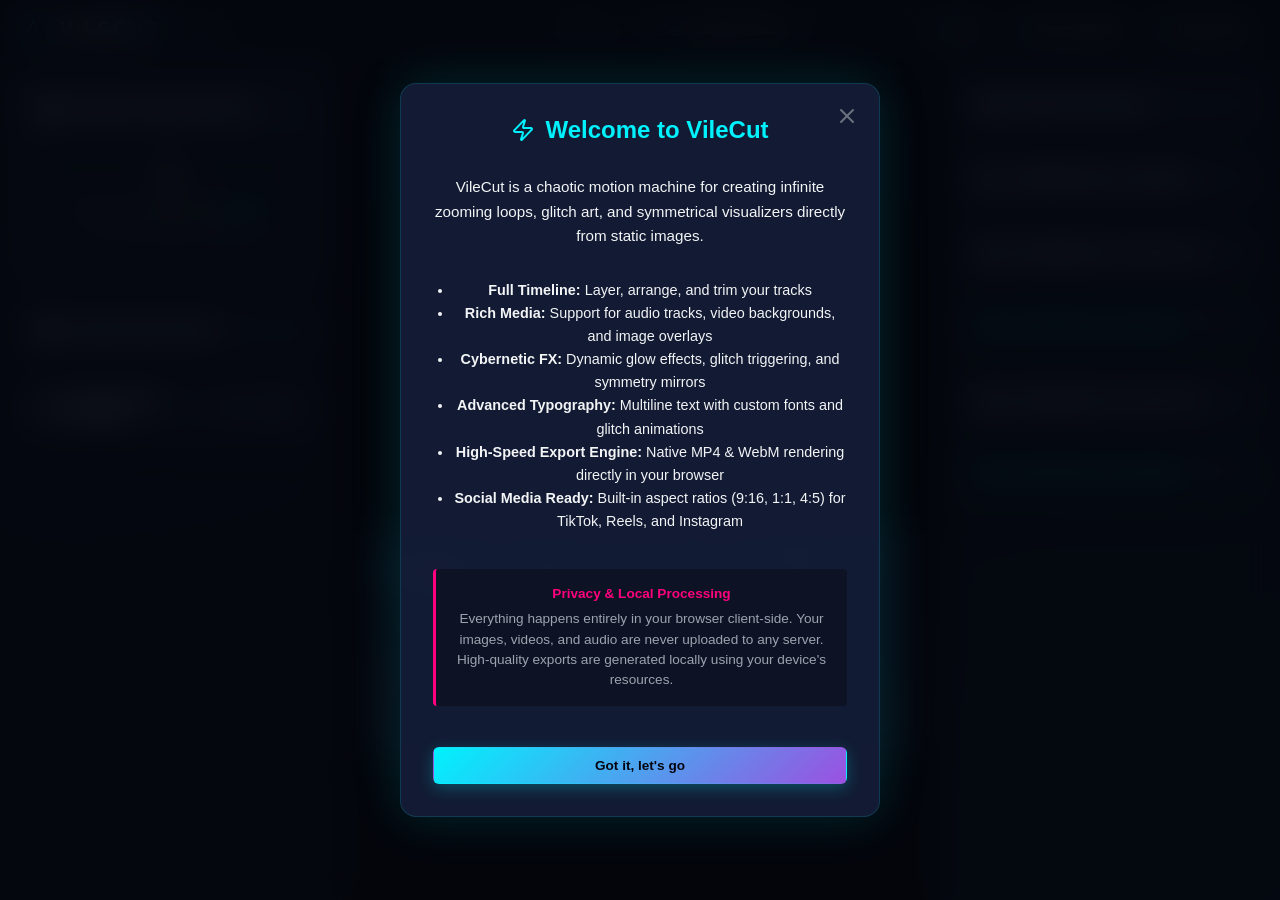
==== commit e3f2a952: "fix: Resolve mobile warning CSS conflicts and fix modal scaling for mobile devices" ====
--- a/index.html
+++ b/index.html
@@ -1081,118 +1081,324 @@
             <i data-lucide="download"></i> Begin Video Export
           </button>
         </div>
-      </aside>
-    </div>
-
-    <!-- Export Overlay Status -->
-    <!-- Welcome Modal -->
-    <div id="welcome-overlay" class="modal-overlay hidden" style="z-index: 4000;">
-      <div class="modal-content" style="max-width: 500px; padding: 30px; position: relative; border: 1px solid rgba(0, 242, 254, 0.2); box-shadow: 0 0 30px rgba(0, 0, 0, 0.8);">
-        <button id="btn-close-welcome-x" style="position: absolute; top: 15px; right: 15px; background: transparent; border: none; color: var(--text-muted); cursor: pointer; display: flex; padding: 5px;"><i data-lucide="x"></i></button>
-        <h2 style="color: var(--cyan); margin-bottom: 15px; display: flex; align-items: center; gap: 10px;">
-          <i data-lucide="zap"></i> Welcome to VileCut
-        </h2>
-        <p style="margin-bottom: 15px; line-height: 1.6; color: var(--text-color); font-size: 0.95rem;">
-          VileCut is a chaotic motion machine for creating infinite zooming loops, glitch art, and symmetrical visualizers directly from static images.
-        </p>
-        <ul style="margin-bottom: 20px; padding-left: 20px; line-height: 1.6; color: var(--text-color); font-size: 0.9rem;">
-          <li><strong>Full Timeline:</strong> Layer, arrange, and trim your tracks</li>
-          <li><strong>Rich Media:</strong> Support for audio tracks, video backgrounds, and image overlays</li>
-          <li><strong>Cybernetic FX:</strong> Dynamic glow effects, glitch triggering, and symmetry mirrors</li>
-          <li><strong>Advanced Typography:</strong> Multiline text with custom fonts and glitch animations</li>
-          <li><strong>High-Speed Export Engine:</strong> Native MP4 & WebM rendering directly in your browser</li>
-          <li><strong>Social Media Ready:</strong> Built-in aspect ratios (9:16, 1:1, 4:5) for TikTok, Reels, and Instagram</li>
-        </ul>
-        <div style="background: rgba(0, 0, 0, 0.3); padding: 15px; border-left: 3px solid var(--pink); margin-bottom: 25px; border-radius: 4px; font-size: 0.85rem; line-height: 1.5; color: var(--text-secondary);">
-          <strong style="color: var(--pink); display: block; margin-bottom: 5px;">Privacy & Local Processing</strong>
-          Everything happens entirely in your browser client-side. Your images, videos, and audio are never uploaded to any server. High-quality exports are generated locally using your device's resources.
-        </div>
-        <button id="btn-close-welcome" class="btn primary" style="width: 100%;">Got it, let's go</button>
-      </div>
-    </div>
-
-    <!-- Info Modal -->
-    <div id="info-overlay" class="modal-overlay hidden" style="z-index: 3000;">
-      <div class="modal-content" style="max-width: 500px; padding: 30px;">
-        <h2 style="color: var(--cyan); margin-bottom: 15px; display: flex; align-items: center; justify-content: center; gap: 10px;">
-          <i data-lucide="info"></i> About VileCut
-        </h2>
-        
-        <div style="text-align: left; margin-bottom: 25px;">
-          <p style="margin-bottom: 15px; line-height: 1.6; color: var(--text-color); font-size: 0.95rem;">
-            VileCut is a chaotic motion machine for creating infinite zooming loops, glitch art, and symmetrical visualizers directly from static images.
-          </p>
-          <ul style="margin-bottom: 20px; padding-left: 20px; line-height: 1.6; color: var(--text-color); font-size: 0.9rem;">
-            <li><strong>Full Timeline:</strong> Layer, arrange, and trim your tracks</li>
-            <li><strong>Rich Media:</strong> Support for audio tracks, video backgrounds, and image overlays</li>
-            <li><strong>Cybernetic FX:</strong> Dynamic glow effects, glitch triggering, and symmetry mirrors</li>
-            <li><strong>Advanced Typography:</strong> Multiline text with custom fonts and glitch animations</li>
-            <li><strong>High-Speed Export Engine:</strong> Native MP4 & WebM rendering directly in your browser</li>
-            <li><strong>Social Media Ready:</strong> Built-in aspect ratios (9:16, 1:1, 4:5) for TikTok, Reels, and Instagram</li>
-          </ul>
-        </div>
-
-        <div style="text-align: center;">
-          <p style="margin-bottom: 25px; line-height: 1.6; color: var(--text-color); font-size: 0.95rem;">
-            <strong>Got feedback, feature ideas, or found a bug?</strong><br>
-            I'd love to hear how you use it. Shoot me an email:<br><br>
-            <a href="mailto:gncd123@gmail.com" style="color: var(--cyan); text-decoration: none; font-weight: bold; font-size: 1.1rem; background: rgba(0, 242, 254, 0.1); padding: 8px 16px; border-radius: 6px; display: inline-block;">gncd123@gmail.com</a>
-          </p>
-          <div style="background: rgba(0, 0, 0, 0.3); padding: 15px; border-radius: 4px; font-size: 0.85rem; line-height: 1.5; color: var(--text-secondary); margin-bottom: 25px;">
-            <strong style="color: var(--text-primary); display: flex; align-items: center; justify-content: center; gap: 6px; margin-bottom: 5px;">
-              <i data-lucide="github" style="width: 16px; height: 16px;"></i> Open Source & Secure
-            </strong>
-            Curious about how it works or want to verify its security? You can view the source code or download the project to run it completely locally on your own machine:<br>
-            <a href="https://github.com/honkamies/VileCut" target="_blank" rel="noopener noreferrer" style="color: var(--cyan); text-decoration: underline; margin-top: 5px; display: inline-block;">github.com/honkamies/VileCut</a>
-          </div>
-          <button id="btn-close-info" class="btn primary" style="width: 100%;">Close</button>
-        </div>
-        </div>
-      </div>
-    </div>
-
-    <!-- Mobile Warning Overlay -->
-    <div id="mobile-warning-overlay" class="modal-overlay hidden" style="background: rgba(6, 9, 19, 0.95); backdrop-filter: blur(10px); z-index: 5000;">
-      <div class="modal-content" style="max-width: 90%; text-align: center; padding: 30px;">
-        <h2 style="color: var(--pink); margin-bottom: 15px; display: flex; align-items: center; justify-content: center; gap: 10px;">
-          <i data-lucide="monitor-x"></i> Desktop Recommended
-        </h2>
-        <p style="margin-bottom: 25px; line-height: 1.6; color: var(--text-color); font-size: 0.95rem;">
-          VileCut is a complex motion machine with a heavy timeline, rendering load, and multi-track UI. It is designed specifically for desktop browsers.<br><br>
-          For the best experience, please open this site on a computer.
-        </p>
-        <button id="btn-close-mobile-warning" class="btn secondary" style="width: 100%;">I understand, proceed anyway</button>
-      </div>
-    </div>
-
-    <div id="export-overlay" class="modal-overlay hidden">
-      <div class="modal-card">
-        <i data-lucide="loader" class="modal-icon spinner text-purple"></i>
-        <h3>Rendering Video Sequence</h3>
-        <p class="modal-description">Generating frames deterministically to prevent speed lags. Please keep the window active.</p>
-        <div class="progress-bar-container">
-          <div id="export-progress-bar" class="progress-bar" style="width: 0%;"></div>
-        </div>
-        <div class="export-stats">
-          <span id="export-frame-count">Frame 0 of 150</span>
-          <span id="export-percent">0%</span>
-        </div>
-        <button id="btn-cancel-export" class="btn secondary">Cancel Export</button>
-      </div>
-    </div>
-  </div>
-
-  <!-- SVG Filters for Cybernetic Glitches -->
-  <svg style="position: absolute; width: 0; height: 0; overflow: hidden;" width="0" height="0">
-    <defs>
-      <filter id="liquid-warp-filter">
-        <feTurbulence type="fractalNoise" id="liquid-noise" baseFrequency="0.02 0.08" numOctaves="1" result="noise" />
-        <feDisplacementMap in="SourceGraphic" in2="noise" id="liquid-displace" scale="0" xChannelSelector="R" yChannelSelector="G" />
-      </filter>
-    </defs>
-  </svg>
-
-  <!-- JS -->
-  <script type="module" src="js/app.js"></script>
-</body>
-</html>
+        <div class="panel-section collapsed">
+          <h2 class="section-title"><i data-lucide="skull"></i> Cybernetic Glitch FX</h2>
+          
+          <div class="control-group-switch">
+            <label class="switch-label" for="glitch-enabled">Glitch FX Enabled</label>
+            <input type="checkbox" id="glitch-enabled">
+          </div>
+          <div class="control-group">
+            <label>Active Glitch Styles (Stackable)</label>
+            <div class="checkbox-list-container">
+              <div class="checkbox-row">
+                <input type="checkbox" id="glitch-style-rgb" checked>
+                <label for="glitch-style-rgb">RGB & Pixel Sort</label>
+              </div>
+              <div class="checkbox-row">
+                <input type="checkbox" id="glitch-style-vhs">
+                <label for="glitch-style-vhs">Analog VCR Scanline Sag</label>
+              </div>
+              <div class="checkbox-row">
+                <input type="checkbox" id="glitch-style-block">
+                <label for="glitch-style-block">Digital Block Tearing</label>
+              </div>
+              <div class="checkbox-row">
+                <input type="checkbox" id="glitch-style-liquid">
+                <label for="glitch-style-liquid">Liquid Warp Filter (GPU)</label>
+              </div>
+              <div class="checkbox-row">
+                <input type="checkbox" id="glitch-style-flicker">
+                <label for="glitch-style-flicker">Flicker & Strobe</label>
+              </div>
+              <div class="checkbox-row" style="padding-left: 24px;">
+                <input type="checkbox" id="glitch-flicker-highlights">
+                <label for="glitch-flicker-highlights" style="font-size: 0.85rem; color: var(--text-muted);">Highlights Only</label>
+              </div>
+            </div>
+          </div>
+
+          <div class="control-group checkbox-group" style="margin-top: 10px;">
+            <label for="glitch-style-random">Randomize Style on Trigger</label>
+            <input type="checkbox" id="glitch-style-random">
+          </div>
+          <div class="divider"></div>
+
+          <div class="control-group">
+            <div class="slider-header">
+              <label for="rgb-split">RGB Displacement</label>
+              <span id="rgb-split-val" class="slider-val">0 px</span>
+            </div>
+            <input type="range" id="rgb-split" min="0" max="30" step="1" value="0">
+          </div>
+
+          <div class="control-group checkbox-group">
+            <label for="glitch-monochrome">Monochrome Glitch FX</label>
+            <input type="checkbox" id="glitch-monochrome">
+          </div>
+
+          <div class="control-group">
+            <div class="slider-header">
+              <label for="pixel-sort">Pixel Sorting Intensity</label>
+              <span id="pixel-sort-val" class="slider-val">0%</span>
+            </div>
+            <input type="range" id="pixel-sort" min="0" max="100" step="5" value="0">
+          </div>
+
+          <div class="control-group">
+            <div class="slider-header">
+              <label for="depth-modulation">Depth Jitter / Modulation</label>
+              <span id="depth-modulation-val" class="slider-val">0%</span>
+            </div>
+            <input type="range" id="depth-modulation" min="0" max="100" step="5" value="0">
+          </div>
+
+          <div class="grid-2-col">
+            <div class="control-group">
+              <div class="slider-header">
+                <label for="glitch-frequency">Shake Chance</label>
+                <span id="glitch-frequency-val" class="slider-val">5%</span>
+              </div>
+              <input type="range" id="glitch-frequency" min="0" max="50" step="1" value="5">
+            </div>
+
+            <div class="control-group">
+              <div class="slider-header">
+                <label for="glitch-severity">Shake Intensity</label>
+                <span id="glitch-severity-val" class="slider-val">10px</span>
+              </div>
+              <input type="range" id="glitch-severity" min="2" max="60" step="2" value="10">
+            </div>
+          </div>
+        </div>
+
+        <!-- Section 4: Video Exporting Wizard -->
+        <div class="panel-section export-section collapsed">
+          <h2 class="section-title text-cyan"><i data-lucide="video"></i> Exporting Machine</h2>
+          
+          <div class="control-group">
+            <label for="export-mode">Export Length Mode</label>
+            <div class="select-wrapper">
+              <select id="export-mode">
+                <option value="duration" selected>By Duration (Seconds)</option>
+                <option value="loops">By Cycles (Perfect Loops)</option>
+              </select>
+            </div>
+          </div>
+
+          <div class="grid-2-col">
+            <div class="control-group" id="export-duration-group">
+              <div class="slider-header">
+                <label for="export-duration">Duration (Sec)</label>
+                <span id="export-duration-val" class="slider-val">5s</span>
+              </div>
+              <input type="range" id="export-duration" min="1" max="60" step="1" value="5">
+            </div>
+
+            <div class="control-group" id="export-loops-group" style="display: none;">
+              <div class="slider-header">
+                <label for="export-loops">Cycles (Loops)</label>
+                <span id="export-loops-val" class="slider-val">1</span>
+              </div>
+              <input type="range" id="export-loops" min="1" max="10" step="1" value="1">
+            </div>
+
+            <div class="control-group">
+              <label for="export-fps">Frame Rate</label>
+              <div class="select-wrapper">
+                <select id="export-fps">
+                  <option value="30" selected>30 FPS</option>
+                  <option value="60">60 FPS</option>
+                </select>
+              </div>
+            </div>
+          </div>
+
+          <!-- Est. Info Readout -->
+          <div class="control-group">
+            <div id="export-estimate-box" class="monitor-badge" style="justify-content: center; width: 100%; border-color: rgba(0, 242, 254, 0.15);">
+              <span id="export-estimate-text" style="font-size: 0.75rem; text-align: center; color: var(--text-secondary);">Est. Video Length: 5.0 seconds (0.25 loops)</span>
+            </div>
+          </div>
+
+          <div class="control-group">
+            <label for="export-format">Export Format</label>
+            <div class="select-wrapper">
+              <select id="export-format">
+                <option value="mp4" selected>MP4 Video (H.264 - Highly Compatible)</option>
+                <option value="webm">WebM Video (VP9/VP8)</option>
+              </select>
+            </div>
+            <div id="mp4-warning" style="display: none; margin-top: 6px; font-size: 0.7rem; color: #ffb703; align-items: center; gap: 4px; line-height: 1.2;">
+              <i data-lucide="alert-triangle" style="width: 12px; height: 12px; flex-shrink: 0;"></i>
+              <span>MP4 (WebCodecs) is disabled in insecure contexts. Falling back to WebM.</span>
+            </div>
+          </div>
+
+          <div class="control-group">
+            <label for="export-resolution">Export Resolution</label>
+            <div class="select-wrapper">
+              <select id="export-resolution">
+                <option value="viewport" selected>Match Canvas Ratio (Max 1080p)</option>
+                <option value="1080">1080p Full HD (1920 x 1080 - 16:9)</option>
+                <option value="720">720p HD (1280 x 720 - 16:9)</option>
+                <option value="1080s">Square Post (1080 x 1080 - 1:1)</option>
+                <option value="original">Original Image Ratio</option>
+              </select>
+            </div>
+          </div>
+
+          <div class="control-group-switch" style="margin-top: 10px;">
+            <label class="switch-label" for="video-fade-in-active">Global Fade In</label>
+            <input type="checkbox" id="video-fade-in-active">
+          </div>
+          <div class="control-group" id="video-fade-in-duration-group" style="display: none; margin-top: 5px; margin-bottom: 10px;">
+            <div class="slider-header">
+              <label for="video-fade-in-duration">Fade In Duration (s)</label>
+              <span id="video-fade-in-duration-val" class="slider-val">0.5s</span>
+            </div>
+            <input type="range" id="video-fade-in-duration" min="0.1" max="2.0" step="0.1" value="0.5">
+          </div>
+
+          <div class="control-group-switch" style="margin-top: 5px;">
+            <label class="switch-label" for="video-fade-out-active">Global Fade Out</label>
+            <input type="checkbox" id="video-fade-out-active">
+          </div>
+          <div class="control-group" id="video-fade-out-duration-group" style="display: none; margin-top: 5px; margin-bottom: 10px;">
+            <div class="slider-header">
+              <label for="video-fade-out-duration">Fade Out Duration (s)</label>
+              <span id="video-fade-out-duration-val" class="slider-val">0.5s</span>
+            </div>
+            <input type="range" id="video-fade-out-duration" min="0.1" max="2.0" step="0.1" value="0.5">
+          </div>
+
+          <button id="btn-export-video" class="btn primary btn-full">
+            <i data-lucide="download"></i> Begin Video Export
+          </button>
+        </div>
+      </aside>
+    </div>
+
+    <!-- Export Overlay Status -->
+    <!-- Welcome Modal -->
+    <div id="welcome-overlay" class="modal-overlay hidden" style="z-index: 4000;">
+      <div class="modal-card" style="position: relative;">
+        <button id="btn-close-welcome-x" style="position: absolute; top: 15px; right: 15px; background: transparent; border: none; color: var(--text-muted); cursor: pointer; display: flex; padding: 5px;"><i data-lucide="x"></i></button>
+        <h2 style="color: var(--cyan); margin-bottom: 15px; display: flex; align-items: center; gap: 10px;">
+          <i data-lucide="zap"></i> Welcome to VileCut
+        </h2>
+        <p style="margin-bottom: 15px; line-height: 1.6; color: var(--text-color); font-size: 0.95rem;">
+          VileCut is a chaotic motion machine for creating infinite zooming loops, glitch art, and symmetrical visualizers directly from static images.
+        </p>
+        <ul style="margin-bottom: 20px; padding-left: 20px; line-height: 1.6; color: var(--text-color); font-size: 0.9rem;">
+          <li><strong>Full Timeline:</strong> Layer, arrange, and trim your tracks</li>
+          <li><strong>Rich Media:</strong> Support for audio tracks, video backgrounds, and image overlays</li>
+          <li><strong>Cybernetic FX:</strong> Dynamic glow effects, glitch triggering, and symmetry mirrors</li>
+          <li><strong>Advanced Typography:</strong> Multiline text with custom fonts and glitch animations</li>
+          <li><strong>High-Speed Export Engine:</strong> Native MP4 & WebM rendering directly in your browser</li>
+          <li><strong>Social Media Ready:</strong> Built-in aspect ratios (9:16, 1:1, 4:5) for TikTok, Reels, and Instagram</li>
+        </ul>
+        <div style="background: rgba(0, 0, 0, 0.3); padding: 15px; border-left: 3px solid var(--pink); margin-bottom: 25px; border-radius: 4px; font-size: 0.85rem; line-height: 1.5; color: var(--text-secondary);">
+          <strong style="color: var(--pink); display: block; margin-bottom: 5px;">Privacy & Local Processing</strong>
+          Everything happens entirely in your browser client-side. Your images, videos, and audio are never uploaded to any server. High-quality exports are generated locally using your device's resources.
+        </div>
+        <button id="btn-close-welcome" class="btn primary" style="width: 100%;">Got it, let's go</button>
+      </div>
+    </div>
+
+    <!-- Info Modal -->
+    <div id="info-overlay" class="modal-overlay hidden" style="z-index: 3000;">
+      <div class="modal-card">
+        <h2 style="color: var(--cyan); margin-bottom: 15px; display: flex; align-items: center; justify-content: center; gap: 10px;">
+          <i data-lucide="info"></i> About VileCut
+        </h2>
+        
+        <div style="text-align: left; margin-bottom: 25px;">
+          <p style="margin-bottom: 15px; line-height: 1.6; color: var(--text-color); font-size: 0.95rem;">
+            VileCut is a chaotic motion machine for creating infinite zooming loops, glitch art, and symmetrical visualizers directly from static images.
+          </p>
+          <ul style="margin-bottom: 20px; padding-left: 20px; line-height: 1.6; color: var(--text-color); font-size: 0.9rem;">
+            <li><strong>Full Timeline:</strong> Layer, arrange, and trim your tracks</li>
+            <li><strong>Rich Media:</strong> Support for audio tracks, video backgrounds, and image overlays</li>
+            <li><strong>Cybernetic FX:</strong> Dynamic glow effects, glitch triggering, and symmetry mirrors</li>
+            <li><strong>Advanced Typography:</strong> Multiline text with custom fonts and glitch animations</li>
+            <li><strong>High-Speed Export Engine:</strong> Native MP4 & WebM rendering directly in your browser</li>
+            <li><strong>Social Media Ready:</strong> Built-in aspect ratios (9:16, 1:1, 4:5) for TikTok, Reels, and Instagram</li>
+          </ul>
+        </div>
+
+        <div style="text-align: center;">
+          <p style="margin-bottom: 25px; line-height: 1.6; color: var(--text-color); font-size: 0.95rem;">
+            <strong>Got feedback, feature ideas, or found a bug?</strong><br>
+            I'd love to hear how you use it. Shoot me an email:<br><br>
+            <a href="mailto:gncd123@gmail.com" style="color: var(--cyan); text-decoration: none; font-weight: bold; font-size: 1.1rem; background: rgba(0, 242, 254, 0.1); padding: 8px 16px; border-radius: 6px; display: inline-block;">gncd123@gmail.com</a>
+          </p>
+          <div style="background: rgba(0, 0, 0, 0.3); padding: 15px; border-radius: 4px; font-size: 0.85rem; line-height: 1.5; color: var(--text-secondary); margin-bottom: 25px;">
+            <strong style="color: var(--text-primary); display: flex; align-items: center; justify-content: center; gap: 6px; margin-bottom: 5px;">
+              <i data-lucide="github" style="width: 16px; height: 16px;"></i> Open Source & Secure
+            </strong>
+            Curious about how it works or want to verify its security? You can view the source code or download the project to run it completely locally on your own machine:<br>
+            <a href="https://github.com/honkamies/VileCut" target="_blank" rel="noopener noreferrer" style="color: var(--cyan); text-decoration: underline; margin-top: 5px; display: inline-block;">github.com/honkamies/VileCut</a>
+          </div>
+          <button id="btn-close-info" class="btn primary" style="width: 100%;">Close</button>
+        </div>
+      </div>
+    </div>
+
+    <!-- Mobile Warning Overlay -->
+    <div id="mobile-warning-overlay" style="display: none; position: fixed; inset: 0; background: rgba(6, 9, 19, 0.95); backdrop-filter: blur(10px); z-index: 5000; align-items: center; justify-content: center;">
+      <div class="modal-card">
+        <h2 style="color: var(--pink); margin-bottom: 15px; display: flex; align-items: center; justify-content: center; gap: 10px;">
+          <i data-lucide="monitor-x"></i> Desktop Recommended
+        </h2>
+        <p style="margin-bottom: 25px; line-height: 1.6; color: var(--text-color); font-size: 0.95rem;">
+          VileCut is a complex motion machine with a heavy timeline, rendering load, and multi-track UI. It is designed specifically for desktop browsers.<br><br>
+          For the best experience, please open this site on a computer.
+        </p>
+        <button id="btn-close-mobile-warning" class="btn secondary" style="width: 100%;">I understand, proceed anyway</button>
+      </div>
+    </div>
+
+    <div id="export-overlay" class="modal-overlay hidden">
+      <div class="modal-card">
+        <i data-lucide="loader" class="modal-icon spinner text-purple"></i>
+        <h3>Rendering Video Sequence</h3>
+        <p class="modal-description">Generating frames deterministically to prevent speed lags. Please keep the window active.</p>
+        <div class="progress-bar-container">
+          <div id="export-progress-bar" class="progress-bar" style="width: 0%;"></div>
+        </div>
+        <div class="export-stats">
+          <span id="export-frame-count">Frame 0 of 150</span>
+          <span id="export-percent">0%</span>
+        </div>
+        <button id="btn-cancel-export" class="btn secondary">Cancel Export</button>
+      </div>
+    </div>
+  </div>
+
+  <!-- SVG Filters for Cybernetic Glitches -->
+  <svg style="position: absolute; width: 0; height: 0; overflow: hidden;" width="0" height="0">
+    <defs>
+      <filter id="liquid-warp-filter">
+        <feTurbulence type="fractalNoise" id="liquid-noise" baseFrequency="0.02 0.08" numOctaves="1" result="noise" />
+        <feDisplacementMap in="SourceGraphic" in2="noise" id="liquid-displace" scale="0" xChannelSelector="R" yChannelSelector="G" />
+      </filter>
+    </defs>
+  </svg>
+
+  <!-- JS -->
+  <script>
+    // Inline mobile detection to bypass CSS/JS caching issues on mobile browsers
+    document.addEventListener("DOMContentLoaded", function() {
+      var isMobile = /Android|webOS|iPhone|iPad|iPod|BlackBerry|IEMobile|Opera Mini/i.test(navigator.userAgent) || window.innerWidth <= 768;
+      if (isMobile) {
+        var mobileOverlay = document.getElementById('mobile-warning-overlay');
+        if (mobileOverlay) {
+          mobileOverlay.style.display = 'flex';
+        }
+      }
+    });
+  </script>
+  <script type="module" src="js/app.js"></script>
+</body>
+</html>
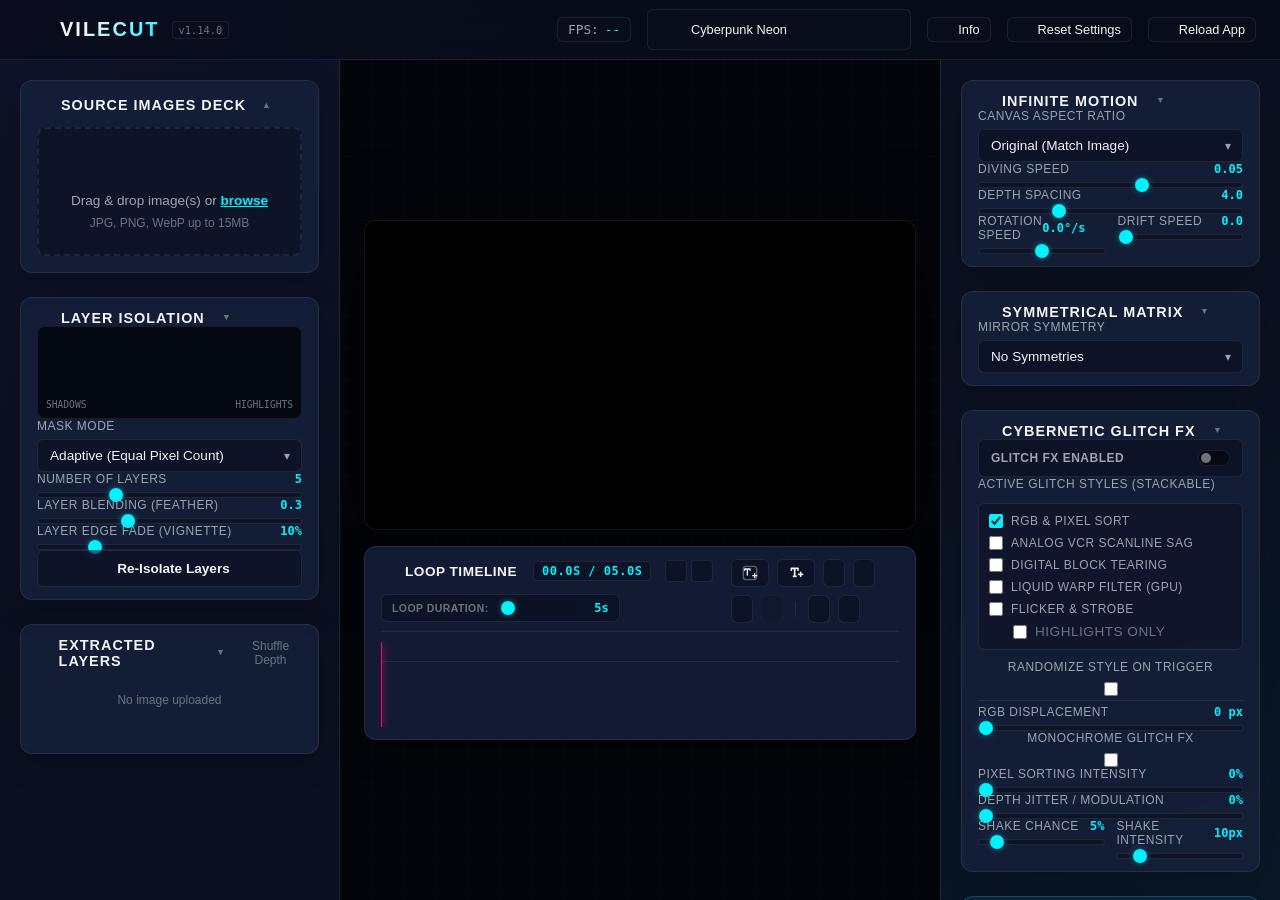
==== commit 86bb2f63: "fix: Hide app-container when mobile warning is active to prevent viewport scaling bugs" ====
--- a/index.html
+++ b/index.html
@@ -1345,19 +1345,7 @@
       </div>
     </div>
 
-    <!-- Mobile Warning Overlay -->
-    <div id="mobile-warning-overlay" style="display: none; position: fixed; inset: 0; background: rgba(6, 9, 19, 0.95); backdrop-filter: blur(10px); z-index: 5000; align-items: center; justify-content: center;">
-      <div class="modal-card">
-        <h2 style="color: var(--pink); margin-bottom: 15px; display: flex; align-items: center; justify-content: center; gap: 10px;">
-          <i data-lucide="monitor-x"></i> Desktop Recommended
-        </h2>
-        <p style="margin-bottom: 25px; line-height: 1.6; color: var(--text-color); font-size: 0.95rem;">
-          VileCut is a complex motion machine with a heavy timeline, rendering load, and multi-track UI. It is designed specifically for desktop browsers.<br><br>
-          For the best experience, please open this site on a computer.
-        </p>
-        <button id="btn-close-mobile-warning" class="btn secondary" style="width: 100%;">I understand, proceed anyway</button>
-      </div>
-    </div>
+
 
     <div id="export-overlay" class="modal-overlay hidden">
       <div class="modal-card">
@@ -1376,6 +1364,20 @@
     </div>
   </div>
 
+  <!-- Mobile Warning Overlay (Moved outside app-container to prevent layout scaling issues) -->
+  <div id="mobile-warning-overlay" style="display: none; position: fixed; inset: 0; background: rgba(6, 9, 19, 0.95); backdrop-filter: blur(10px); z-index: 5000; align-items: center; justify-content: center;">
+    <div class="modal-card">
+      <h2 style="color: var(--pink); margin-bottom: 15px; display: flex; align-items: center; justify-content: center; gap: 10px;">
+        <i data-lucide="monitor-x"></i> Desktop Recommended
+      </h2>
+      <p style="margin-bottom: 25px; line-height: 1.6; color: var(--text-color); font-size: 0.95rem;">
+        VileCut is a complex motion machine with a heavy timeline, rendering load, and multi-track UI. It is designed specifically for desktop browsers.<br><br>
+        For the best experience, please open this site on a computer.
+      </p>
+      <button id="btn-close-mobile-warning" class="btn secondary" style="width: 100%;">I understand, proceed anyway</button>
+    </div>
+  </div>
+
   <!-- SVG Filters for Cybernetic Glitches -->
   <svg style="position: absolute; width: 0; height: 0; overflow: hidden;" width="0" height="0">
     <defs>
@@ -1393,8 +1395,15 @@
       var isMobile = /Android|webOS|iPhone|iPad|iPod|BlackBerry|IEMobile|Opera Mini/i.test(navigator.userAgent) || window.innerWidth <= 768;
       if (isMobile) {
         var mobileOverlay = document.getElementById('mobile-warning-overlay');
-        if (mobileOverlay) {
+        var appContainer = document.querySelector('.app-container');
+        if (mobileOverlay && appContainer) {
+          appContainer.style.display = 'none'; // Hide giant desktop layout so viewport scales correctly
           mobileOverlay.style.display = 'flex';
+          
+          document.getElementById('btn-close-mobile-warning').addEventListener('click', function() {
+            mobileOverlay.style.display = 'none';
+            appContainer.style.display = 'flex'; // Restore app when they proceed
+          });
         }
       }
     });
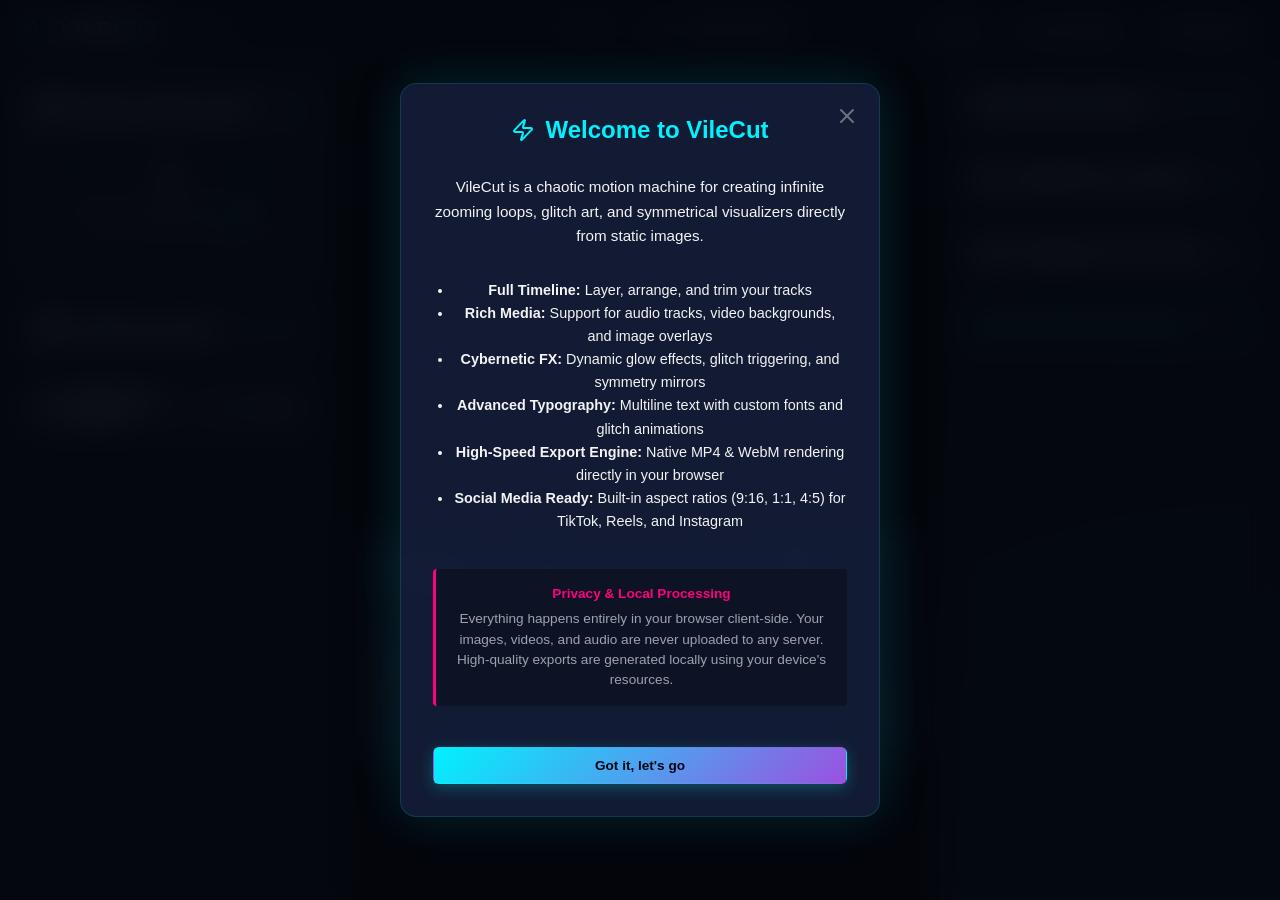
==== commit 5ca919ad: "feat(seo): add meta tags, Open Graph, WebApplication schema, robots.txt, sitemap.xml, and optimize d" ====
--- a/index.html
+++ b/index.html
@@ -1,1413 +1,186 @@
-<!DOCTYPE html>
-<html lang="en">
-<head>
-  <meta charset="UTF-8">
-  <meta name="viewport" content="width=device-width, initial-scale=1.0">
-  <title>VileCut // Chaotic Motion Machine</title>
-  <!-- SEO & Security -->
-  <meta http-equiv="Content-Security-Policy" content="default-src 'self'; img-src 'self' data: blob:; media-src 'self' blob:; style-src 'self' 'unsafe-inline' https://fonts.googleapis.com; font-src 'self' https://fonts.gstatic.com data:; script-src 'self'; worker-src 'self' blob:;">
-  <meta name="description" content="Generate chaotic infinite-zooming videos, kaleidoscope mirroring, and pixel-sorting glitch art from static images. Export high-quality WebM videos directly in your browser.">
-  <!-- Fonts -->
-  <link rel="preconnect" href="https://fonts.googleapis.com">
-  <link rel="preconnect" href="https://fonts.gstatic.com" crossorigin>
-  <link href="https://fonts.googleapis.com/css2?family=JetBrains+Mono:wght@400;500;700&family=Outfit:wght@300;400;600;800&display=swap" rel="stylesheet">
-  <!-- CSS -->
-  <link rel="stylesheet" href="style.css">
-  <!-- Lucide Icons -->
-  <script src="js/lucide.min.js"></script>
-</head>
-<body>
-  <div class="app-container">
-    <!-- Header -->
-    <header class="app-header">
-      <div class="logo-area">
-        <i data-lucide="activity" class="logo-icon glow-cyan"></i>
-        <h1>VILECUT</h1>
-        <span class="version-tag">v1.14.0</span>
-      </div>
-      <div class="header-actions">
-        <div id="fps-monitor" class="monitor-badge">
-          <span class="label">FPS:</span>
-          <span id="fps-value" class="value text-cyan">--</span>
-        </div>
-        <div class="theme-select-container">
-          <i data-lucide="palette" class="theme-select-icon"></i>
-          <select id="theme-select" class="theme-dropdown" title="Select Color Scheme">
-            <option value="cyberpunk" selected>Cyberpunk Neon</option>
-            <option value="high-contrast">High-Contrast Magenta</option>
-            <option value="crimson">Obsidian Crimson (Red/Black/Grey)</option>
-            <option value="matrix">Toxic Matrix (Black/Green)</option>
-            <option value="frozen">Frozen Odyssey (Icy Blue)</option>
-          </select>
-        </div>
-        <button id="btn-info-modal" class="btn-header" title="About & Feedback">
-          <i data-lucide="info" class="theme-select-icon"></i> Info
-        </button>
-        <button id="btn-reset-settings-only" class="btn-header" title="Reset All Settings (Keep Images)">
-          <i data-lucide="sliders" class="theme-select-icon"></i> Reset Settings
-        </button>
-        <button id="btn-reload-app" class="btn-header" title="Reset All & Reload Application">
-          <i data-lucide="refresh-cw" class="theme-select-icon"></i> Reload App
-        </button>
-      </div>
-    </header>
-
-    <div class="main-layout">
-      <!-- Left Panel: Input & Layering Controls -->
-      <aside class="panel left-panel scrollable">
-        <div class="panel-section">
-          <h2 class="section-title"><i data-lucide="image"></i> Source Images Deck</h2>
-          <label for="file-input" id="drop-zone" class="upload-zone">
-            <i data-lucide="upload-cloud" class="upload-icon"></i>
-            <p class="upload-text">Drag & drop image(s) or <span class="browse-link">browse</span></p>
-            <span class="upload-subtext">JPG, PNG, WebP up to 15MB</span>
-          </label>
-          <input type="file" id="file-input" accept="image/*" multiple style="position: absolute; width: 1px; height: 1px; padding: 0; margin: -1px; overflow: hidden; clip: rect(0, 0, 0, 0); border: 0;">
-          
-          <div id="images-deck" class="images-deck-box hidden">
-            <div class="deck-header">
-              <span class="deck-count">Loaded: <strong id="deck-count-val">0</strong></span>
-              <button id="btn-clear-deck" class="small-text-btn"><i data-lucide="trash-2"></i> Clear All</button>
-            </div>
-            <div id="deck-list" class="deck-items-list">
-              <!-- Dynamically populated loaded images list -->
-            </div>
-          </div>
-        </div>
-
-        <div class="panel-section collapsed" id="layer-isolation-section">
-          <h2 class="section-title"><i data-lucide="layers"></i> Layer Isolation</h2>
-          
-          <div class="mask-graph-container">
-            <canvas id="mask-graph-canvas" width="300" height="70"></canvas>
-            <div class="graph-x-labels">
-              <span id="graph-label-left">Shadows</span>
-              <span id="graph-label-right">Highlights</span>
-            </div>
-          </div>
-          
-          <div class="control-group">
-            <label for="mask-type">Mask Mode</label>
-            <div class="select-wrapper">
-              <select id="mask-type">
-                <option value="adaptive-luminosity" selected>Adaptive (Equal Pixel Count)</option>
-                <option value="luminosity">Luminosity (Brightness)</option>
-                <option value="color-range">Color Range (Hue Isolates)</option>
-                <option value="random">Randomized Bands</option>
-              </select>
-            </div>
-          </div>
-
-          <div class="control-group">
-            <div class="slider-header">
-              <label for="layer-count">Number of Layers</label>
-              <span id="layer-count-val" class="slider-val">5</span>
-            </div>
-            <input type="range" id="layer-count" min="3" max="10" step="1" value="5">
-          </div>
-
-          <div class="control-group" id="luminosity-smoothness-group">
-            <div class="slider-header">
-              <label for="mask-feather">Layer Blending (Feather)</label>
-              <span id="mask-feather-val" class="slider-val">0.3</span>
-            </div>
-            <input type="range" id="mask-feather" min="0.05" max="0.8" step="0.05" value="0.3">
-          </div>
-
-          <div class="control-group" id="layer-edge-fade-group">
-            <div class="slider-header">
-              <label for="layer-edge-fade">Layer Edge Fade (Vignette)</label>
-              <span id="layer-edge-fade-val" class="slider-val">10%</span>
-            </div>
-            <input type="range" id="layer-edge-fade" min="0" max="50" step="1" value="10">
-          </div>
-
-          <div class="control-group" id="color-range-hue-group" style="display: none;">
-            <div class="slider-header">
-              <label for="hue-tolerance">Hue Spread</label>
-              <span id="hue-tolerance-val" class="slider-val">45°</span>
-            </div>
-            <input type="range" id="hue-tolerance" min="15" max="180" step="5" value="45">
-          </div>
-
-          <button id="btn-regenerate-layers" class="btn secondary btn-full">
-            <i data-lucide="refresh-cw"></i> Re-Isolate Layers
-          </button>
-        </div>
-
-        <!-- Layer Inspector Section -->
-        <div class="panel-section" id="layer-inspector-section" style="display: none;">
-          <div class="section-title-row">
-            <h2 class="section-title"><i data-lucide="zoom-in"></i> Layer Inspector</h2>
-            <div class="inspector-bg-selectors">
-              <button class="bg-btn active" data-bg="checkerboard" title="Checkerboard BG"></button>
-              <button class="bg-btn bg-black" data-bg="black" title="Black BG"></button>
-              <button class="bg-btn bg-white" data-bg="white" title="White BG"></button>
-              <button class="bg-btn bg-magenta" data-bg="magenta" title="Magenta BG"></button>
-            </div>
-          </div>
-          
-          <div class="inspector-preview-container bg-checkerboard">
-            <canvas id="inspector-preview-canvas"></canvas>
-            <div class="inspector-badge" id="inspector-layer-name">L1</div>
-          </div>
-          
-          <div class="inspector-controls">
-            <span class="inspector-stat" id="inspector-layer-stat">Pixels: --</span>
-          </div>
-        </div>
-
-        <!-- Text Settings Section -->
-        <div class="panel-section" id="text-settings-section" style="display: none;">
-          <h2 class="section-title"><i data-lucide="type"></i> Text Settings</h2>
-          
-          <div class="control-group">
-            <label for="text-content">Overlay Text</label>
-            <textarea id="text-content" placeholder="SYSTEM FAILURE..." class="text-input-field" rows="3" style="resize: vertical; min-height: 60px;"></textarea>
-          </div>
-
-          <div class="control-group">
-            <label for="text-font">Font Family</label>
-            <div class="select-wrapper">
-              <select id="text-font">
-                <option value="Outfit" selected>Outfit</option>
-                <option value="JetBrains Mono">JetBrains Mono</option>
-                <option value="Impact">Impact (Heavy)</option>
-                <option value="Arial">Arial (Standard)</option>
-              </select>
-            </div>
-            <button id="btn-load-font" class="small-text-btn" style="margin-top: 4px; justify-content: center;">
-              <i data-lucide="upload"></i> Upload Font File (.ttf/.otf)
-            </button>
-            <input type="file" id="font-file-input" accept=".ttf,.otf,.woff,.woff2" style="display: none;">
-          </div>
-
-          <div class="grid-2-col">
-            <div class="control-group">
-              <div class="slider-header">
-                <label for="text-size">Size</label>
-                <span id="text-size-val" class="slider-val">40px</span>
-              </div>
-              <input type="range" id="text-size" min="12" max="300" step="1" value="40">
-            </div>
-
-            <div class="control-group">
-              <label for="text-color">Color</label>
-              <div style="display: flex; gap: 8px; align-items: center;">
-                <input type="color" id="text-color" value="#00f2fe" style="width: 40px; height: 38px; border: 1px solid var(--border-subtle); border-radius: 6px; cursor: pointer; padding: 0; background: none; box-sizing: border-box;">
-                <div class="palette-swatches" style="display: flex; gap: 4px;">
-                  <button class="swatch-btn" data-color="#00f2fe" style="background:#00f2fe; width:18px; height:18px; border-radius:50%; border:none; cursor:pointer;" title="Cyan"></button>
-                  <button class="swatch-btn" data-color="#ff007f" style="background:#ff007f; width:18px; height:18px; border-radius:50%; border:none; cursor:pointer;" title="Pink"></button>
-                  <button class="swatch-btn" data-color="#39ff14" style="background:#39ff14; width:18px; height:18px; border-radius:50%; border:none; cursor:pointer;" title="Neon Green"></button>
-                  <button class="swatch-btn" data-color="#ffffff" style="background:#ffffff; width:18px; height:18px; border-radius:50%; border:none; cursor:pointer;" title="White"></button>
-                </div>
-              </div>
-            </div>
-          </div>
-
-          <div class="control-group">
-            <div class="slider-header">
-              <label for="text-pos-x">X Position</label>
-              <span id="text-pos-x-val" class="slider-val">0%</span>
-            </div>
-            <input type="range" id="text-pos-x" min="-0.5" max="0.5" step="0.01" value="0.0">
-          </div>
-
-          <div class="control-group">
-            <div class="slider-header">
-              <label for="text-pos-y">Y Position</label>
-              <span id="text-pos-y-val" class="slider-val">0%</span>
-            </div>
-            <input type="range" id="text-pos-y" min="-0.5" max="0.5" step="0.01" value="0.0">
-          </div>
-
-          <div class="control-group">
-            <div class="slider-header">
-              <label for="text-angle">Rotation Angle</label>
-              <span id="text-angle-val" class="slider-val">0°</span>
-            </div>
-            <input type="range" id="text-angle" min="-180" max="180" step="1" value="0">
-          </div>
-
-          <div class="grid-2-col">
-            <div class="control-group">
-              <div class="slider-header">
-                <label for="text-idle-wobble">Idle Jitter</label>
-                <span id="text-idle-wobble-val" class="slider-val">0.0px</span>
-              </div>
-              <input type="range" id="text-idle-wobble" min="0" max="50" step="0.5" value="0.0">
-            </div>
-
-            <div class="control-group">
-              <div class="slider-header">
-                <label for="text-idle-skew">Glitch Twitch</label>
-                <span id="text-idle-skew-val" class="slider-val">0%</span>
-              </div>
-              <input type="range" id="text-idle-skew" min="0" max="100" step="1" value="0">
-            </div>
-          </div>
-
-          <div class="control-group">
-            <label for="text-glitch-mode">Glitch Style</label>
-            <div class="select-wrapper">
-              <select id="text-glitch-mode">
-                <option value="none">No Glitch</option>
-                <option value="rgb-split" selected>RGB Chromatic Split</option>
-                <option value="scramble">Matrix Scramble</option>
-                <option value="flicker">Flicker & Noise</option>
-                <option value="chaos">Chaos Composite</option>
-              </select>
-            </div>
-          </div>
-
-          <div class="control-group">
-            <div class="slider-header">
-              <label for="text-glitch-intensity">Glitch Intensity</label>
-              <span id="text-glitch-intensity-val" class="slider-val">50%</span>
-            </div>
-            <input type="range" id="text-glitch-intensity" min="0" max="100" step="5" value="50">
-          </div>
-
-          <div class="control-group">
-            <div class="slider-header">
-              <label for="text-flicker-intensity">Flicker Intensity</label>
-              <span id="text-flicker-intensity-val" class="slider-val">0%</span>
-            </div>
-            <input type="range" id="text-flicker-intensity" min="0" max="100" step="5" value="0">
-          </div>
-
-          <div class="control-group-switch" style="margin-top: 10px; margin-bottom: 15px;">
-            <label class="switch-label" for="text-glitch-mono">Monochrome Glitch FX</label>
-            <input type="checkbox" id="text-glitch-mono">
-          </div>
-
-          <div class="control-group">
-            <label for="text-transition">In/Out Transition</label>
-            <div class="select-wrapper">
-              <select id="text-transition">
-                <option value="none">No Transition</option>
-                <option value="fade">Fade (Opacity)</option>
-                <option value="fade-blur" selected>Fade & Cinematic Blur</option>
-                <option value="scale-zoom">Scale Zoom</option>
-                <option value="slide-glitch">Slide Glitch</option>
-                <option value="glitch-reveal">Glitch Reveal (Static)</option>
-                <option value="character-scatter">Character Scatter</option>
-              </select>
-            </div>
-          </div>
-
-          <div class="control-group">
-            <div class="slider-header">
-              <label for="text-transition-duration">Transition Duration</label>
-              <span id="text-transition-duration-val" class="slider-val">0.4s</span>
-            </div>
-            <input type="range" id="text-transition-duration" min="0.1" max="2.0" step="0.1" value="0.4">
-          </div>
-
-          <div class="control-group" style="margin-top: 10px;">
-            <label>Timeline Layer (Track)</label>
-            <div style="display: flex; gap: 8px; align-items: center; margin-top: 5px;">
-              <button id="btn-text-move-down" class="btn secondary small-btn" title="Move Layer Down" style="padding: 6px 10px; flex: 1; font-size: 0.75rem;">
-                <i data-lucide="arrow-down"></i> Move Down
-              </button>
-              <button id="btn-text-move-up" class="btn secondary small-btn" title="Move Layer Up" style="padding: 6px 10px; flex: 1; font-size: 0.75rem;">
-                <i data-lucide="arrow-up"></i> Move Up
-              </button>
-            </div>
-          </div>
-
-          <div style="display: flex; gap: 8px; margin-top: 10px; width: 100%;">
-            <button id="btn-copy-text" class="btn secondary" style="flex: 1; border-color: rgba(0, 242, 254, 0.25);">
-              <i data-lucide="copy"></i> Duplicate
-            </button>
-            <button id="btn-delete-text" class="btn secondary" style="flex: 1; color: var(--pink); border-color: rgba(255, 0, 127, 0.25);">
-              <i data-lucide="trash-2"></i> Delete
-            </button>
-          </div>
-        </div>
-
-        <!-- Audio Settings Section -->
-        <div class="panel-section" id="audio-settings-section" style="display: none;">
-          <h2 class="section-title"><i data-lucide="music"></i> Audio Settings</h2>
-          
-          <div class="control-group" style="background: rgba(0, 0, 0, 0.2); padding: 10px; border-radius: 8px; border: 1px solid rgba(0, 242, 254, 0.1); margin-bottom: 15px;">
-            <div style="font-family: var(--font-display); font-size: 0.85rem; color: var(--text-primary); margin-bottom: 4px; overflow: hidden; text-overflow: ellipsis; white-space: nowrap;" id="audio-file-name">soundtrack.mp3</div>
-            <div style="font-size: 0.7rem; color: var(--text-muted);" id="audio-file-duration">Length: 0.0s</div>
-          </div>
-
-          <div class="control-group">
-            <div class="slider-header">
-              <label for="audio-timeline-start">Timeline Position</label>
-              <span id="audio-timeline-start-val" class="slider-val">0.0s</span>
-            </div>
-            <input type="range" id="audio-timeline-start" min="-20.0" max="20.0" step="0.1" value="0.0">
-            <div style="font-size: 0.65rem; color: var(--text-muted); margin-top: 2px;">When the audio starts relative to the video loop start. Can be negative.</div>
-          </div>
-
-          <div class="control-group">
-            <div class="slider-header">
-              <label for="audio-volume">Volume</label>
-              <span id="audio-volume-val" class="slider-val">80%</span>
-            </div>
-            <input type="range" id="audio-volume" min="0" max="100" step="5" value="80">
-          </div>
-
-          <div class="control-group">
-            <div class="slider-header">
-              <label for="audio-fade-in">Fade In Duration</label>
-              <span id="audio-fade-in-val" class="slider-val">0.0s</span>
-            </div>
-            <input type="range" id="audio-fade-in" min="0.0" max="5.0" step="0.1" value="0.0">
-          </div>
-
-          <div class="control-group">
-            <div class="slider-header">
-              <label for="audio-fade-out">Fade Out Duration</label>
-              <span id="audio-fade-out-val" class="slider-val">0.0s</span>
-            </div>
-            <input type="range" id="audio-fade-out" min="0.0" max="5.0" step="0.1" value="0.0">
-          </div>
-
-          <button id="btn-delete-audio" class="btn secondary btn-full" style="color: var(--pink); border-color: rgba(255, 0, 127, 0.25); margin-top: 15px;">
-
-            <i data-lucide="trash-2"></i> Delete Soundtrack
-          </button>
-        </div>
-
-        <!-- Video Settings Section -->
-        <div class="panel-section" id="video-settings-section" style="display: none;">
-          <h2 class="section-title"><i data-lucide="video"></i> Video Settings</h2>
-          
-          <div class="control-group" style="background: rgba(0, 0, 0, 0.2); padding: 10px; border-radius: 8px; border: 1px solid rgba(0, 242, 254, 0.1); margin-bottom: 15px;">
-            <div style="font-family: var(--font-display); font-size: 0.85rem; color: var(--text-primary); overflow: hidden; text-overflow: ellipsis; white-space: nowrap;" id="video-file-name">No Video Loaded</div>
-            <div style="font-size: 0.7rem; color: var(--text-muted);" id="video-file-duration">Length: 0.0s</div>
-          </div>
-
-          <div class="control-group">
-            <div class="slider-header">
-              <label for="video-timeline-start">Timeline Position</label>
-              <span id="video-timeline-start-val" class="slider-val">0.0s</span>
-            </div>
-            <input type="range" id="video-timeline-start" min="0.0" max="60.0" step="0.1" value="0.0">
-          </div>
-
-          <div class="control-group checkbox-group" style="margin-top: 10px;">
-            <label for="video-monochrome">Monochrome Background</label>
-            <input type="checkbox" id="video-monochrome">
-          </div>
-
-          <div class="control-group" style="margin-top: 10px;">
-            <label for="video-mirror-mode">Video Mirror Symmetry</label>
-            <div class="select-wrapper">
-              <select id="video-mirror-mode">
-                <option value="none" selected>No Symmetries</option>
-                <option value="horizontal">Horizontal Mirror (Left ⇄ Right)</option>
-                <option value="vertical">Vertical Mirror (Top ⇄ Bottom)</option>
-                <option value="quad">Quad Mirror (4 Symmetrical Quadrants)</option>
-                <option value="kaleidoscope">Kaleidoscope (Radial Slices)</option>
-              </select>
-            </div>
-          </div>
-
-          <div class="control-group" id="video-kaleidoscope-slices-group" style="display: none; margin-top: 10px;">
-            <div class="slider-header">
-              <label for="video-k-slices">Video Radial Slices</label>
-              <span id="video-k-slices-val" class="slider-val">8</span>
-            </div>
-            <input type="range" id="video-k-slices" min="3" max="24" step="1" value="8">
-          </div>
-
-          <div class="control-group" style="margin-top: 10px;">
-            <div class="slider-header">
-              <label for="video-brightness">Video Brightness</label>
-              <span id="video-brightness-val" class="slider-val">100%</span>
-            </div>
-            <input type="range" id="video-brightness" min="50" max="150" step="1" value="100">
-          </div>
-
-          <div class="control-group" style="margin-top: 10px;">
-            <div class="slider-header">
-              <label for="video-contrast">Video Contrast</label>
-              <span id="video-contrast-val" class="slider-val">100%</span>
-            </div>
-            <input type="range" id="video-contrast" min="50" max="150" step="1" value="100">
-          </div>
-
-          <div class="grid-2-col" style="margin-top: 10px;">
-            <div class="control-group">
-              <div class="slider-header">
-                <label for="video-pos-x">X Position (Pan)</label>
-                <span id="video-pos-x-val" class="slider-val">0%</span>
-              </div>
-              <input type="range" id="video-pos-x" min="-1.0" max="1.0" step="0.01" value="0.0">
-            </div>
-
-            <div class="control-group">
-              <div class="slider-header">
-                <label for="video-pos-y">Y Position (Pan)</label>
-                <span id="video-pos-y-val" class="slider-val">0%</span>
-              </div>
-              <input type="range" id="video-pos-y" min="-1.0" max="1.0" step="0.01" value="0.0">
-            </div>
-          </div>
-
-          <div class="control-group" style="margin-top: 10px;">
-            <div class="slider-header">
-              <label for="video-scale">Video Scale</label>
-              <span id="video-scale-val" class="slider-val">100%</span>
-            </div>
-            <input type="range" id="video-scale" min="5" max="300" step="1" value="100">
-          </div>
-
-          <div class="control-group" style="margin-top: 10px;">
-            <div class="slider-header">
-              <label for="video-edge-fade">Edge Fade (Feather)</label>
-              <span id="video-edge-fade-val" class="slider-val">0%</span>
-            </div>
-            <input type="range" id="video-edge-fade" min="0" max="50" step="1" value="0">
-          </div>
-
-          <div class="grid-2-col" style="margin-top: 10px;">
-            <div class="control-group">
-              <div class="slider-header">
-                <label for="video-fade-in">Fade In Duration</label>
-                <span id="video-fade-in-val" class="slider-val">0.0s</span>
-              </div>
-              <input type="range" id="video-fade-in" min="0.0" max="5.0" step="0.1" value="0.0">
-            </div>
-
-            <div class="control-group">
-              <div class="slider-header">
-                <label for="video-fade-out">Fade Out Duration</label>
-                <span id="video-fade-out-val" class="slider-val">0.0s</span>
-              </div>
-              <input type="range" id="video-fade-out" min="0.0" max="5.0" step="0.1" value="0.0">
-            </div>
-          </div>
-
-
-          <div class="control-group" style="margin-top: 10px;">
-            <label>Timeline Layer (Track)</label>
-            <div style="display: flex; gap: 8px; align-items: center; margin-top: 5px;">
-              <button id="btn-video-move-down" class="btn secondary small-btn" title="Move Layer Down" style="padding: 6px 10px; flex: 1; font-size: 0.75rem;">
-                <i data-lucide="arrow-down"></i> Move Down
-              </button>
-              <button id="btn-video-move-up" class="btn secondary small-btn" title="Move Layer Up" style="padding: 6px 10px; flex: 1; font-size: 0.75rem;">
-                <i data-lucide="arrow-up"></i> Move Up
-              </button>
-            </div>
-          </div>
-
-          <div style="display: flex; gap: 8px; margin-top: 15px; width: 100%;">
-            <button id="btn-duplicate-video" class="btn secondary" style="flex: 1; border-color: rgba(0, 242, 254, 0.25);">
-              <i data-lucide="copy"></i> Duplicate
-            </button>
-            <button id="btn-delete-video" class="btn secondary" style="flex: 1; color: var(--pink); border-color: rgba(255, 0, 127, 0.25);">
-              <i data-lucide="trash-2"></i> Delete
-            </button>
-          </div>
-        </div>
-
-        <!-- Glitch Trigger Settings Section -->
-        <div class="panel-section" id="glitch-trigger-settings-section" style="display: none;">
-          <h2 class="section-title"><i data-lucide="zap"></i> Glitch Trigger Settings</h2>
-          
-          <div class="control-group">
-            <div class="slider-header">
-              <label for="glitch-trigger-time">Trigger Time</label>
-              <span id="glitch-trigger-time-val" class="slider-val">0.00s</span>
-            </div>
-            <input type="range" id="glitch-trigger-time" min="0.0" max="60.0" step="0.01" value="0.00">
-          </div>
-
-          <div class="control-group">
-            <div class="slider-header">
-              <label for="glitch-trigger-duration">Glitch Duration</label>
-              <span id="glitch-trigger-duration-val" class="slider-val">0.35s</span>
-            </div>
-            <input type="range" id="glitch-trigger-duration" min="0.05" max="2.0" step="0.05" value="0.35">
-          </div>
-
-          <div class="control-group">
-            <div class="slider-header">
-              <label for="glitch-trigger-severity">Glitch Severity</label>
-              <span id="glitch-trigger-severity-val" class="slider-val">10px</span>
-            </div>
-            <input type="range" id="glitch-trigger-severity" min="1" max="100" step="1" value="10">
-          </div>
-
-          <button id="btn-delete-glitch-trigger" class="btn secondary btn-full" style="color: var(--pink); border-color: rgba(255, 0, 127, 0.25); margin-top: 15px;">
-            <i data-lucide="trash-2"></i> Delete Trigger
-          </button>
-        </div>
-
-
-        <!-- Graphic Settings Section -->
-        <div class="panel-section" id="graphic-settings-section" style="display: none;">
-          <h2 class="section-title"><i data-lucide="image"></i> Graphic Settings</h2>
-          
-          <div class="control-group" style="background: rgba(0, 0, 0, 0.2); padding: 10px; border-radius: 8px; border: 1px solid rgba(0, 242, 254, 0.1); margin-bottom: 15px;">
-            <div style="font-family: var(--font-display); font-size: 0.85rem; color: var(--text-primary); overflow: hidden; text-overflow: ellipsis; white-space: nowrap;" id="graphic-file-name">No File Loaded</div>
-          </div>
-
-          <div class="control-group">
-            <div class="slider-header">
-              <label for="graphic-timeline-start">Start Time</label>
-              <span id="graphic-timeline-start-val" class="slider-val">0.0s</span>
-            </div>
-            <input type="range" id="graphic-timeline-start" min="0.0" max="60.0" step="0.1" value="0.0">
-          </div>
-
-          <div class="control-group">
-            <div class="slider-header">
-              <label for="graphic-timeline-end">End Time</label>
-              <span id="graphic-timeline-end-val" class="slider-val">3.0s</span>
-            </div>
-            <input type="range" id="graphic-timeline-end" min="0.1" max="60.0" step="0.1" value="3.0">
-          </div>
-
-          <div class="control-group">
-            <div class="slider-header">
-              <label for="graphic-pos-x">Position X</label>
-              <span id="graphic-pos-x-val" class="slider-val">0%</span>
-            </div>
-            <input type="range" id="graphic-pos-x" min="-100" max="100" step="1" value="0">
-          </div>
-
-          <div class="control-group">
-            <div class="slider-header">
-              <label for="graphic-pos-y">Position Y</label>
-              <span id="graphic-pos-y-val" class="slider-val">0%</span>
-            </div>
-            <input type="range" id="graphic-pos-y" min="-100" max="100" step="1" value="0">
-          </div>
-
-          <div class="control-group">
-            <div class="slider-header">
-              <label for="graphic-scale">Scale</label>
-              <span id="graphic-scale-val" class="slider-val">100%</span>
-            </div>
-            <input type="range" id="graphic-scale" min="5" max="300" step="5" value="100">
-          </div>
-
-          <div class="control-group" style="margin-top: 10px;">
-            <div class="slider-header">
-              <label for="graphic-brightness">Brightness</label>
-              <span id="graphic-brightness-val" class="slider-val">100%</span>
-            </div>
-            <input type="range" id="graphic-brightness" min="50" max="150" step="1" value="100">
-          </div>
-
-          <div class="control-group" style="margin-top: 10px;">
-            <div class="slider-header">
-              <label for="graphic-contrast">Contrast</label>
-              <span id="graphic-contrast-val" class="slider-val">100%</span>
-            </div>
-            <input type="range" id="graphic-contrast" min="50" max="150" step="1" value="100">
-          </div>
-
-          <div class="control-group-switch" style="margin-top: 10px;">
-            <label class="switch-label" for="graphic-glow-active">Glow Effect</label>
-            <input type="checkbox" id="graphic-glow-active">
-          </div>
-
-          <div class="grid-2-col" style="margin-top: 10px; margin-bottom: 5px;">
-            <div class="control-group">
-              <div class="slider-header">
-                <label for="graphic-glow-radius">Glow Strength</label>
-                <span id="graphic-glow-radius-val" class="slider-val">20px</span>
-              </div>
-              <input type="range" id="graphic-glow-radius" min="0" max="100" step="1" value="20">
-            </div>
-
-            <div class="control-group">
-              <label for="graphic-glow-color">Glow Color</label>
-              <div style="display: flex; gap: 8px; align-items: center;">
-                <input type="color" id="graphic-glow-color" value="#ff007f" style="width: 40px; height: 38px; border: 1px solid var(--border-subtle); border-radius: 6px; cursor: pointer; padding: 0; background: none; box-sizing: border-box;">
-                <div class="palette-swatches" style="display: flex; gap: 4px;">
-                  <button class="graphic-glow-swatch-btn" data-color="#ff007f" style="background:#ff007f; width:18px; height:18px; border-radius:50%; border:none; cursor:pointer;" title="Pink"></button>
-                  <button class="graphic-glow-swatch-btn" data-color="#00f2fe" style="background:#00f2fe; width:18px; height:18px; border-radius:50%; border:none; cursor:pointer;" title="Cyan"></button>
-                  <button class="graphic-glow-swatch-btn" data-color="#39ff14" style="background:#39ff14; width:18px; height:18px; border-radius:50%; border:none; cursor:pointer;" title="Neon Green"></button>
-                  <button class="graphic-glow-swatch-btn" data-color="#ffffff" style="background:#ffffff; width:18px; height:18px; border-radius:50%; border:none; cursor:pointer;" title="White"></button>
-                </div>
-              </div>
-            </div>
-          </div>
-
-          <div class="control-group">
-            <div class="slider-header">
-              <label for="graphic-glitch-frequency">Glitch Chance</label>
-              <span id="graphic-glitch-frequency-val" class="slider-val">10%</span>
-            </div>
-            <input type="range" id="graphic-glitch-frequency" min="0" max="100" step="5" value="10">
-          </div>
-
-          <div class="control-group">
-            <div class="slider-header">
-              <label for="graphic-glitch-amplitude">Glitch Amplitude</label>
-              <span id="graphic-glitch-amplitude-val" class="slider-val">20%</span>
-            </div>
-            <input type="range" id="graphic-glitch-amplitude" min="0" max="100" step="5" value="20">
-          </div>
-
-          <div class="control-group">
-            <div class="slider-header">
-              <label for="graphic-flicker-intensity">Flicker Intensity</label>
-              <span id="graphic-flicker-intensity-val" class="slider-val">0%</span>
-            </div>
-            <input type="range" id="graphic-flicker-intensity" min="0" max="100" step="5" value="0">
-          </div>
-
-          <div class="control-group" style="margin-top: 10px;">
-            <label>Timeline Layer (Track)</label>
-            <div style="display: flex; gap: 8px; align-items: center; margin-top: 5px;">
-              <button id="btn-graphic-move-down" class="btn secondary small-btn" title="Move Layer Down" style="padding: 6px 10px; flex: 1; font-size: 0.75rem;">
-                <i data-lucide="arrow-down"></i> Move Down
-              </button>
-              <button id="btn-graphic-move-up" class="btn secondary small-btn" title="Move Layer Up" style="padding: 6px 10px; flex: 1; font-size: 0.75rem;">
-                <i data-lucide="arrow-up"></i> Move Up
-              </button>
-            </div>
-          </div>
-
-          <button id="btn-delete-graphic" class="btn secondary btn-full" style="color: var(--pink); border-color: rgba(255, 0, 127, 0.25); margin-top: 15px;">
-            <i data-lucide="trash-2"></i> Delete Graphic
-          </button>
-        </div>
-
-        <div class="panel-section collapsed" id="extracted-layers-section">
-          <div class="section-title-row">
-            <h2 class="section-title"><i data-lucide="eye"></i> Extracted Layers</h2>
-            <button id="btn-random-layers-order" class="small-text-btn" title="Randomize Render Ordering"><i data-lucide="shuffle"></i> Shuffle Depth</button>
-          </div>
-          <div id="layers-list" class="layers-grid">
-            <div class="empty-state">No image uploaded</div>
-          </div>
-        </div>
-      </aside>
-
-      <!-- Center Panel: The Viewport & Timeline -->
-      <main class="viewport-area">
-        <div class="canvas-container">
-          <div id="canvas-loading" class="canvas-loader hidden">
-            <div class="spinner"></div>
-            <span>Processing Frame Buffer...</span>
-          </div>
-          <canvas id="main-canvas"></canvas>
-          
-          <!-- Glitch Trigger Indicator (visual flash) -->
-          <div id="glitch-flash" class="glitch-flash-overlay"></div>
-          
-          <!-- Viewport Controls Overlay -->
-          <div class="viewport-controls">
-            <button id="btn-play-pause" class="viewport-btn active" title="Play / Pause Animation">
-              <i data-lucide="pause" id="play-pause-icon"></i>
-            </button>
-            <button id="btn-step" class="viewport-btn" title="Step 1 Frame">
-              <i data-lucide="skip-forward"></i>
-            </button>
-            <button id="btn-manual-glitch" class="viewport-btn highlight" title="Trigger Instant Glitch">
-              <i data-lucide="zap"></i>
-            </button>
-            <div class="control-divider"></div>
-            <button id="btn-toggle-grid" class="viewport-btn" title="Toggle Composition Grid">
-              <i data-lucide="grid"></i>
-            </button>
-            <button id="btn-reset-view" class="viewport-btn" title="Reset Viewport">
-              <i data-lucide="rotate-ccw"></i>
-            </button>
-            <button id="btn-fullscreen" class="viewport-btn" title="Fullscreen Viewport">
-              <i data-lucide="maximize-2"></i>
-            </button>
-          </div>
-        </div>
-
-        <!-- The Timeline Area -->
-        <div class="timeline-area">
-          <div class="timeline-header">
-            <div style="display: flex; align-items: center; gap: 12px; flex-wrap: wrap;">
-              <div class="timeline-title">
-                <i data-lucide="clock" class="text-cyan"></i>
-                <span>Loop Timeline</span>
-                <span id="timeline-timecode" class="timecode">00.0s / 05.0s</span>
-                <div style="display: inline-flex; gap: 4px; align-items: center; margin-left: 6px;">
-                  <button id="btn-timeline-start" class="timeline-nav-btn" title="Jump to Start (0s)">
-                    <i data-lucide="chevrons-left"></i>
-                  </button>
-                  <button id="btn-timeline-end" class="timeline-nav-btn" title="Jump to End">
-                    <i data-lucide="chevrons-right"></i>
-                  </button>
-                </div>
-              </div>
-              <div id="timeline-duration-control" class="timeline-duration-control">
-                <label for="timeline-duration-slider">Loop Duration:</label>
-                <input type="range" id="timeline-duration-slider" min="1" max="60" step="1" value="5">
-                <span id="timeline-duration-val">5s</span>
-              </div>
-            </div>
-            <div style="display: flex; gap: 8px; align-items: center; flex-wrap: wrap;">
-              <button id="btn-add-text-new" class="btn secondary small-btn" title="Add Text (New Track)">
-                <svg viewBox="0 0 24 24" fill="none" stroke="currentColor" stroke-width="2" stroke-linecap="round" stroke-linejoin="round" class="lucide lucide-custom" style="width: 16px; height: 16px; display: inline-block; vertical-align: middle;">
-                  <path d="M4 8V6h8v2M8 6v9" />
-                  <rect x="2" y="2" width="20" height="20" rx="4" opacity="0.35" />
-                  <path d="M19 13v6M16 16h6" />
-                </svg>
-              </button>
-              <button id="btn-add-text-same" class="btn secondary small-btn" title="Add Text (Same Track)">
-                <svg viewBox="0 0 24 24" fill="none" stroke="currentColor" stroke-width="2.5" stroke-linecap="round" stroke-linejoin="round" class="lucide lucide-custom" style="width: 16px; height: 16px; display: inline-block; vertical-align: middle;">
-                  <path d="M5 8V5h10v3M10 5v12M8 17h4" />
-                  <path d="M19 11v6M16 14h6" />
-                </svg>
-              </button>
-              <button id="btn-add-graphic" class="btn secondary small-btn" title="Add Graphic">
-                <i data-lucide="image"></i>
-              </button>
-              <input type="file" id="graphic-file-input" accept="image/png,image/jpeg,image/gif,image/webp,image/svg+xml" style="display: none;">
-              <button id="btn-add-audio" class="btn secondary small-btn" title="Add Audio">
-                <i data-lucide="music"></i>
-              </button>
-              <input type="file" id="audio-file-input" accept="audio/mp3,audio/mpeg,audio/*" style="display: none;">
-              <button id="btn-add-video" class="btn secondary small-btn" title="Add Video Background">
-                <i data-lucide="video"></i>
-              </button>
-              <input type="file" id="video-file-input" accept="video/mp4,video/webm,video/*" style="display: none;">
-              <button id="btn-add-glitch-trigger" class="btn secondary small-btn" title="Add Glitch Trigger" disabled>
-                <i data-lucide="zap" style="color: var(--pink);"></i>
-              </button>
-              <div class="divider-vertical" style="width: 1px; height: 16px; background: var(--border-subtle); margin: 0 4px;"></div>
-              <button id="btn-timeline-zoom" class="btn secondary small-btn" style="cursor: ew-resize;" title="Drag left/right to zoom (Double-click to Fit)">
-                <i data-lucide="zoom-in"></i>
-              </button>
-              <button id="btn-timeline-fit" class="btn secondary small-btn" title="Fit Timeline to Screen">
-                <i data-lucide="maximize-2"></i>
-              </button>
-            </div>
-          </div>
-          <div class="timeline-body-wrapper">
-            <div id="timeline-tracks-container" class="timeline-tracks-container">
-              <!-- Timeline Ruler -->
-              <div class="timeline-ruler" id="timeline-ruler">
-                <!-- Dynamically generated time marks -->
-              </div>
-              <div class="timeline-tracks" id="timeline-tracks">
-                <!-- Track rows dynamically generated in app.js -->
-              </div>
-              <!-- Playhead Line -->
-              <div class="timeline-playhead" id="timeline-playhead"></div>
-            </div>
-          </div>
-        </div>
-      </main>
-
-      <!-- Right Panel: Symmetry, Motion, Glitch & Export Controls -->
-      <aside class="panel right-panel scrollable">
-        <!-- Section 1: Infinite Motion Parameters -->
-        <div class="panel-section collapsed" id="infinite-motion-section">
-          <h2 class="section-title"><i data-lucide="move"></i> Infinite Motion</h2>
-          
-          <div class="control-group">
-            <label for="aspect-ratio">Canvas Aspect Ratio</label>
-            <div class="select-wrapper">
-              <select id="aspect-ratio">
-                <option value="original" selected>Original (Match Image)</option>
-                <option value="16-9">16:9 Landscape (YouTube)</option>
-                <option value="9-16">9:16 Portrait (TikTok/Reels)</option>
-                <option value="1-1">1:1 Square (Instagram Post)</option>
-                <option value="4-5">4:5 Vertical (Instagram Feed)</option>
-                <option value="21-9">21:9 Cinema (Ultrawide)</option>
-              </select>
-            </div>
-          </div>
-
-          <div class="control-group">
-            <div class="slider-header">
-              <label for="zoom-speed">Diving Speed</label>
-              <span id="zoom-speed-val" class="slider-val">0.05</span>
-            </div>
-            <input type="range" id="zoom-speed" min="-0.2" max="0.2" step="0.005" value="0.05">
-          </div>
-
-          <div class="control-group">
-            <div class="slider-header">
-              <label for="zoom-depth">Depth Spacing</label>
-              <span id="zoom-depth-val" class="slider-val">4.0</span>
-            </div>
-            <input type="range" id="zoom-depth" min="1.5" max="10.0" step="0.25" value="4.0">
-          </div>
-
-          <div class="grid-2-col">
-            <div class="control-group">
-              <div class="slider-header">
-                <label for="camera-rotation">Rotation Speed</label>
-                <div style="display: flex; align-items: center; gap: 6px;">
-                  <span id="camera-rotation-val" class="slider-val">0.0°/s</span>
-                  <button id="btn-reset-rotation" class="small-reset-btn" title="Reset Rotation Angle & Speed">
-                    <i data-lucide="rotate-ccw"></i>
-                  </button>
-                </div>
-              </div>
-              <input type="range" id="camera-rotation" min="-90" max="90" step="2" value="0">
-            </div>
-
-            <div class="control-group">
-              <div class="slider-header">
-                <label for="camera-drift">Drift Speed</label>
-                <span id="camera-drift-val" class="slider-val">0.0</span>
-              </div>
-              <input type="range" id="camera-drift" min="0" max="2" step="0.1" value="0">
-            </div>
-          </div>
-        </div>
-
-        <!-- Section 2: Symmetry (Sleek Mirrors) -->
-        <div class="panel-section collapsed">
-          <h2 class="section-title"><i data-lucide="git-merge"></i> Symmetrical Matrix</h2>
-          
-          <div class="control-group">
-            <label for="mirror-mode">Mirror Symmetry</label>
-            <div class="select-wrapper">
-              <select id="mirror-mode">
-                <option value="none" selected>No Symmetries</option>
-                <option value="horizontal">Horizontal Mirror (Left ⇄ Right)</option>
-                <option value="vertical">Vertical Mirror (Top ⇄ Bottom)</option>
-                <option value="quad">Quad Mirror (4 Symmetrical Quadrants)</option>
-                <option value="kaleidoscope">Kaleidoscope (Radial Slices)</option>
-              </select>
-            </div>
-          </div>
-
-          <div class="control-group" id="kaleidoscope-slices-group" style="display: none;">
-            <div class="slider-header">
-              <label for="k-slices">Radial Slices</label>
-              <span id="k-slices-val" class="slider-val">8</span>
-            </div>
-            <input type="range" id="k-slices" min="3" max="24" step="1" value="8">
-          </div>
-        </div>
-
-        <!-- Section 3: Cybernetic Glitch FX -->
-        <div class="panel-section collapsed">
-          <h2 class="section-title"><i data-lucide="skull"></i> Cybernetic Glitch FX</h2>
-          
-          <div class="control-group-switch">
-            <label class="switch-label" for="glitch-enabled">Glitch FX Enabled</label>
-            <input type="checkbox" id="glitch-enabled">
-          </div>
-          <div class="control-group">
-            <label>Active Glitch Styles (Stackable)</label>
-            <div class="checkbox-list-container">
-              <div class="checkbox-row">
-                <input type="checkbox" id="glitch-style-rgb" checked>
-                <label for="glitch-style-rgb">RGB & Pixel Sort</label>
-              </div>
-              <div class="checkbox-row">
-                <input type="checkbox" id="glitch-style-vhs">
-                <label for="glitch-style-vhs">Analog VCR Scanline Sag</label>
-              </div>
-              <div class="checkbox-row">
-                <input type="checkbox" id="glitch-style-block">
-                <label for="glitch-style-block">Digital Block Tearing</label>
-              </div>
-              <div class="checkbox-row">
-                <input type="checkbox" id="glitch-style-liquid">
-                <label for="glitch-style-liquid">Liquid Warp Filter (GPU)</label>
-              </div>
-              <div class="checkbox-row">
-                <input type="checkbox" id="glitch-style-flicker">
-                <label for="glitch-style-flicker">Flicker & Strobe</label>
-              </div>
-              <div class="checkbox-row" style="padding-left: 24px;">
-                <input type="checkbox" id="glitch-flicker-highlights">
-                <label for="glitch-flicker-highlights" style="font-size: 0.85rem; color: var(--text-muted);">Highlights Only</label>
-              </div>
-            </div>
-          </div>
-
-          <div class="control-group checkbox-group" style="margin-top: 10px;">
-            <label for="glitch-style-random">Randomize Style on Trigger</label>
-            <input type="checkbox" id="glitch-style-random">
-          </div>
-          <div class="divider"></div>
-
-          <div class="control-group">
-            <div class="slider-header">
-              <label for="rgb-split">RGB Displacement</label>
-              <span id="rgb-split-val" class="slider-val">0 px</span>
-            </div>
-            <input type="range" id="rgb-split" min="0" max="30" step="1" value="0">
-          </div>
-
-          <div class="control-group checkbox-group">
-            <label for="glitch-monochrome">Monochrome Glitch FX</label>
-            <input type="checkbox" id="glitch-monochrome">
-          </div>
-
-          <div class="control-group">
-            <div class="slider-header">
-              <label for="pixel-sort">Pixel Sorting Intensity</label>
-              <span id="pixel-sort-val" class="slider-val">0%</span>
-            </div>
-            <input type="range" id="pixel-sort" min="0" max="100" step="5" value="0">
-          </div>
-
-          <div class="control-group">
-            <div class="slider-header">
-              <label for="depth-modulation">Depth Jitter / Modulation</label>
-              <span id="depth-modulation-val" class="slider-val">0%</span>
-            </div>
-            <input type="range" id="depth-modulation" min="0" max="100" step="5" value="0">
-          </div>
-
-          <div class="grid-2-col">
-            <div class="control-group">
-              <div class="slider-header">
-                <label for="glitch-frequency">Shake Chance</label>
-                <span id="glitch-frequency-val" class="slider-val">5%</span>
-              </div>
-              <input type="range" id="glitch-frequency" min="0" max="50" step="1" value="5">
-            </div>
-
-            <div class="control-group">
-              <div class="slider-header">
-                <label for="glitch-severity">Shake Intensity</label>
-                <span id="glitch-severity-val" class="slider-val">10px</span>
-              </div>
-              <input type="range" id="glitch-severity" min="2" max="60" step="2" value="10">
-            </div>
-          </div>
-        </div>
-
-        <!-- Section 4: Video Exporting Wizard -->
-        <div class="panel-section export-section collapsed">
-          <h2 class="section-title text-cyan"><i data-lucide="video"></i> Exporting Machine</h2>
-          
-          <div class="control-group">
-            <label for="export-mode">Export Length Mode</label>
-            <div class="select-wrapper">
-              <select id="export-mode">
-                <option value="duration" selected>By Duration (Seconds)</option>
-                <option value="loops">By Cycles (Perfect Loops)</option>
-              </select>
-            </div>
-          </div>
-
-          <div class="grid-2-col">
-            <div class="control-group" id="export-duration-group">
-              <div class="slider-header">
-                <label for="export-duration">Duration (Sec)</label>
-                <span id="export-duration-val" class="slider-val">5s</span>
-              </div>
-              <input type="range" id="export-duration" min="1" max="60" step="1" value="5">
-            </div>
-
-            <div class="control-group" id="export-loops-group" style="display: none;">
-              <div class="slider-header">
-                <label for="export-loops">Cycles (Loops)</label>
-                <span id="export-loops-val" class="slider-val">1</span>
-              </div>
-              <input type="range" id="export-loops" min="1" max="10" step="1" value="1">
-            </div>
-
-            <div class="control-group">
-              <label for="export-fps">Frame Rate</label>
-              <div class="select-wrapper">
-                <select id="export-fps">
-                  <option value="30" selected>30 FPS</option>
-                  <option value="60">60 FPS</option>
-                </select>
-              </div>
-            </div>
-          </div>
-
-          <!-- Est. Info Readout -->
-          <div class="control-group">
-            <div id="export-estimate-box" class="monitor-badge" style="justify-content: center; width: 100%; border-color: rgba(0, 242, 254, 0.15);">
-              <span id="export-estimate-text" style="font-size: 0.75rem; text-align: center; color: var(--text-secondary);">Est. Video Length: 5.0 seconds (0.25 loops)</span>
-            </div>
-          </div>
-
-          <div class="control-group">
-            <label for="export-format">Export Format</label>
-            <div class="select-wrapper">
-              <select id="export-format">
-                <option value="mp4" selected>MP4 Video (H.264 - Highly Compatible)</option>
-                <option value="webm">WebM Video (VP9/VP8)</option>
-              </select>
-            </div>
-            <div id="mp4-warning" style="display: none; margin-top: 6px; font-size: 0.7rem; color: #ffb703; align-items: center; gap: 4px; line-height: 1.2;">
-              <i data-lucide="alert-triangle" style="width: 12px; height: 12px; flex-shrink: 0;"></i>
-              <span>MP4 (WebCodecs) is disabled in insecure contexts. Falling back to WebM.</span>
-            </div>
-          </div>
-
-          <div class="control-group">
-            <label for="export-resolution">Export Resolution</label>
-            <div class="select-wrapper">
-              <select id="export-resolution">
-                <option value="viewport" selected>Match Canvas Ratio (Max 1080p)</option>
-                <option value="1080">1080p Full HD (1920 x 1080 - 16:9)</option>
-                <option value="720">720p HD (1280 x 720 - 16:9)</option>
-                <option value="1080s">Square Post (1080 x 1080 - 1:1)</option>
-                <option value="original">Original Image Ratio</option>
-              </select>
-            </div>
-          </div>
-
-          <div class="control-group-switch" style="margin-top: 10px;">
-            <label class="switch-label" for="video-fade-in-active">Global Fade In</label>
-            <input type="checkbox" id="video-fade-in-active">
-          </div>
-          <div class="control-group" id="video-fade-in-duration-group" style="display: none; margin-top: 5px; margin-bottom: 10px;">
-            <div class="slider-header">
-              <label for="video-fade-in-duration">Fade In Duration (s)</label>
-              <span id="video-fade-in-duration-val" class="slider-val">0.5s</span>
-            </div>
-            <input type="range" id="video-fade-in-duration" min="0.1" max="2.0" step="0.1" value="0.5">
-          </div>
-
-          <div class="control-group-switch" style="margin-top: 5px;">
-            <label class="switch-label" for="video-fade-out-active">Global Fade Out</label>
-            <input type="checkbox" id="video-fade-out-active">
-          </div>
-          <div class="control-group" id="video-fade-out-duration-group" style="display: none; margin-top: 5px; margin-bottom: 10px;">
-            <div class="slider-header">
-              <label for="video-fade-out-duration">Fade Out Duration (s)</label>
-              <span id="video-fade-out-duration-val" class="slider-val">0.5s</span>
-            </div>
-            <input type="range" id="video-fade-out-duration" min="0.1" max="2.0" step="0.1" value="0.5">
-          </div>
-
-          <button id="btn-export-video" class="btn primary btn-full">
-            <i data-lucide="download"></i> Begin Video Export
-          </button>
-        </div>
-        <div class="panel-section collapsed">
-          <h2 class="section-title"><i data-lucide="skull"></i> Cybernetic Glitch FX</h2>
-          
-          <div class="control-group-switch">
-            <label class="switch-label" for="glitch-enabled">Glitch FX Enabled</label>
-            <input type="checkbox" id="glitch-enabled">
-          </div>
-          <div class="control-group">
-            <label>Active Glitch Styles (Stackable)</label>
-            <div class="checkbox-list-container">
-              <div class="checkbox-row">
-                <input type="checkbox" id="glitch-style-rgb" checked>
-                <label for="glitch-style-rgb">RGB & Pixel Sort</label>
-              </div>
-              <div class="checkbox-row">
-                <input type="checkbox" id="glitch-style-vhs">
-                <label for="glitch-style-vhs">Analog VCR Scanline Sag</label>
-              </div>
-              <div class="checkbox-row">
-                <input type="checkbox" id="glitch-style-block">
-                <label for="glitch-style-block">Digital Block Tearing</label>
-              </div>
-              <div class="checkbox-row">
-                <input type="checkbox" id="glitch-style-liquid">
-                <label for="glitch-style-liquid">Liquid Warp Filter (GPU)</label>
-              </div>
-              <div class="checkbox-row">
-                <input type="checkbox" id="glitch-style-flicker">
-                <label for="glitch-style-flicker">Flicker & Strobe</label>
-              </div>
-              <div class="checkbox-row" style="padding-left: 24px;">
-                <input type="checkbox" id="glitch-flicker-highlights">
-                <label for="glitch-flicker-highlights" style="font-size: 0.85rem; color: var(--text-muted);">Highlights Only</label>
-              </div>
-            </div>
-          </div>
+<!DOCTYPE html>
+<html lang="en">
+<head>
+  <meta charset="UTF-8">
+  <meta name="viewport" content="width=device-width, initial-scale=1.0, maximum-scale=1.0, user-scalable=no">
+  <title>VileCut | Chaotic Motion Machine</title>
+  <meta name="description" content="VileCut is a chaotic motion machine and infinite-zoom video loop editor designed for underground music scenes like metal, industrial, and electronic. Generate seamless zoom loops, kaleidoscope mirroring, and glitch art.">
+  <meta name="keywords" content="vilecut, chaotic motion machine, infinite zoom, metal music video editor, underground music visualizer, loop generator, glitch art, pixel sorting">
+  <link rel="canonical" href="https://vilecut.com/">
 
-          <div class="control-group checkbox-group" style="margin-top: 10px;">
-            <label for="glitch-style-random">Randomize Style on Trigger</label>
-            <input type="checkbox" id="glitch-style-random">
-          </div>
-          <div class="divider"></div>
+  <!-- Open Graph / Facebook -->
+  <meta property="og:type" content="website">
+  <meta property="og:url" content="https://vilecut.com/">
+  <meta property="og:title" content="VileCut | Chaotic Motion Machine">
+  <meta property="og:description" content="VileCut is a chaotic motion machine and infinite-zoom video loop editor designed for underground music scenes like metal, industrial, and electronic. Generate seamless zoom loops, kaleidoscope mirroring, and glitch art.">
+  <meta property="og:image" content="https://vilecut.com/screenshot.png">
 
-          <div class="control-group">
-            <div class="slider-header">
-              <label for="rgb-split">RGB Displacement</label>
-              <span id="rgb-split-val" class="slider-val">0 px</span>
-            </div>
-            <input type="range" id="rgb-split" min="0" max="30" step="1" value="0">
-          </div>
+  <!-- Twitter -->
+  <meta name="twitter:card" content="summary_large_image">
+  <meta name="twitter:url" content="https://vilecut.com/">
+  <meta name="twitter:title" content="VileCut | Chaotic Motion Machine">
+  <meta name="twitter:description" content="VileCut is a chaotic motion machine and infinite-zoom video loop editor designed for underground music scenes like metal, industrial, and electronic. Generate seamless zoom loops, kaleidoscope mirroring, and glitch art.">
+  <meta name="twitter:image" content="https://vilecut.com/screenshot.png">
 
-          <div class="control-group checkbox-group">
-            <label for="glitch-monochrome">Monochrome Glitch FX</label>
-            <input type="checkbox" id="glitch-monochrome">
-          </div>
+  <!-- Structured Data (JSON-LD) -->
+  <script type="application/ld+json">
+  {
+    "@context": "https://schema.org",
+    "@type": "WebApplication",
+    "name": "VileCut",
+    "alternateName": "Chaotic Motion Machine",
+    "url": "https://vilecut.com/",
+    "image": "https://vilecut.com/screenshot.png",
+    "description": "A browser-based web application that parses static images into detail-balanced depth bands and renders them in an infinite exponential zoom camera tunnel to create seamless loop videos for underground music scenes like metal, industrial, and electronic.",
+    "applicationCategory": "MultimediaApplication",
+    "operatingSystem": "All",
+    "browserRequirements": "Requires a modern web browser with WebCodecs support.",
+    "offers": {
+      "@type": "Offer",
+      "price": "0.00",
+      "priceCurrency": "USD"
+    }
+  }
+  </script>
+  
+  <style>
+    /* Ultra-lightweight styling specifically for the landing/mobile check page */
+    * {
+      box-sizing: border-box;
+      margin: 0;
+      padding: 0;
+    }
+    
+    body {
+      background-color: #060913;
+      color: #e2e8f0;
+      font-family: -apple-system, BlinkMacSystemFont, "Segoe UI", Roboto, Helvetica, Arial, sans-serif;
+      display: flex;
+      align-items: center;
+      justify-content: center;
+      min-height: 100vh;
+      overflow: hidden;
+      padding: 20px;
+    }
 
-          <div class="control-group">
-            <div class="slider-header">
-              <label for="pixel-sort">Pixel Sorting Intensity</label>
-              <span id="pixel-sort-val" class="slider-val">0%</span>
-            </div>
-            <input type="range" id="pixel-sort" min="0" max="100" step="5" value="0">
-          </div>
+    #loading-state {
+      display: flex;
+      flex-direction: column;
+      align-items: center;
+      gap: 15px;
+    }
 
-          <div class="control-group">
-            <div class="slider-header">
-              <label for="depth-modulation">Depth Jitter / Modulation</label>
-              <span id="depth-modulation-val" class="slider-val">0%</span>
-            </div>
-            <input type="range" id="depth-modulation" min="0" max="100" step="5" value="0">
-          </div>
+    /* Mobile Warning Card */
+    .mobile-card {
+      background: rgba(15, 23, 42, 0.9);
+      border: 1px solid rgba(255, 0, 128, 0.3);
+      border-radius: 12px;
+      padding: 30px;
+      max-width: 480px;
+      width: 100%;
+      text-align: center;
+      box-shadow: 0 10px 40px rgba(0, 0, 0, 0.8), 0 0 20px rgba(255, 0, 128, 0.1);
+      display: none; /* Hidden by default until JS detects mobile */
+    }
 
-          <div class="grid-2-col">
-            <div class="control-group">
-              <div class="slider-header">
-                <label for="glitch-frequency">Shake Chance</label>
-                <span id="glitch-frequency-val" class="slider-val">5%</span>
-              </div>
-              <input type="range" id="glitch-frequency" min="0" max="50" step="1" value="5">
-            </div>
+    .mobile-card h2 {
+      color: #ff0080;
+      margin-bottom: 15px;
+      font-size: 1.5rem;
+      display: flex;
+      align-items: center;
+      justify-content: center;
+      gap: 10px;
+    }
 
-            <div class="control-group">
-              <div class="slider-header">
-                <label for="glitch-severity">Shake Intensity</label>
-                <span id="glitch-severity-val" class="slider-val">10px</span>
-              </div>
-              <input type="range" id="glitch-severity" min="2" max="60" step="2" value="10">
-            </div>
-          </div>
-        </div>
+    .mobile-card p {
+      margin-bottom: 25px;
+      line-height: 1.6;
+      color: #e2e8f0;
+      font-size: 1rem;
+    }
 
-        <!-- Section 4: Video Exporting Wizard -->
-        <div class="panel-section export-section collapsed">
-          <h2 class="section-title text-cyan"><i data-lucide="video"></i> Exporting Machine</h2>
-          
-          <div class="control-group">
-            <label for="export-mode">Export Length Mode</label>
-            <div class="select-wrapper">
-              <select id="export-mode">
-                <option value="duration" selected>By Duration (Seconds)</option>
-                <option value="loops">By Cycles (Perfect Loops)</option>
-              </select>
-            </div>
-          </div>
+    .btn {
+      background: rgba(255, 255, 255, 0.05);
+      border: 1px solid rgba(255, 255, 255, 0.1);
+      color: #e2e8f0;
+      padding: 12px 20px;
+      border-radius: 6px;
+      font-size: 1rem;
+      font-weight: 600;
+      cursor: pointer;
+      width: 100%;
+      transition: all 0.2s ease;
+    }
 
-          <div class="grid-2-col">
-            <div class="control-group" id="export-duration-group">
-              <div class="slider-header">
-                <label for="export-duration">Duration (Sec)</label>
-                <span id="export-duration-val" class="slider-val">5s</span>
-              </div>
-              <input type="range" id="export-duration" min="1" max="60" step="1" value="5">
-            </div>
+    .btn:active {
+      background: rgba(255, 255, 255, 0.1);
+    }
 
-            <div class="control-group" id="export-loops-group" style="display: none;">
-              <div class="slider-header">
-                <label for="export-loops">Cycles (Loops)</label>
-                <span id="export-loops-val" class="slider-val">1</span>
-              </div>
-              <input type="range" id="export-loops" min="1" max="10" step="1" value="1">
-            </div>
+    /* Lucide icons placeholder styling */
+    .icon {
+      width: 24px;
+      height: 24px;
+      stroke: currentColor;
+      stroke-width: 2;
+      stroke-linecap: round;
+      stroke-linejoin: round;
+      fill: none;
+    }
+  </style>
+</head>
+<body>
+  
+  <noscript>
+    <div style="text-align: center; padding: 40px 20px; background: #060913; color: #e2e8f0; font-family: sans-serif; min-height: 100vh; display: flex; flex-direction: column; align-items: center; justify-content: center;">
+      <h1 style="color: #00f2fe; font-size: 2.5rem; margin-bottom: 20px; letter-spacing: 2px;">VILECUT</h1>
+      <p style="max-width: 600px; line-height: 1.6; margin-bottom: 30px; font-size: 1.1rem; color: #94a3b8;">
+        VileCut is an infinite-zoom video loops editor designed for underground music scenes like metal, industrial, and electronic. Create custom chaotic zoom motion visuals, kaleidoscope symmetry, and pixel-sorting glitch art.
+      </p>
+      <a href="vilecut.html" style="display: inline-block; background: #ff0080; color: #ffffff; padding: 12px 30px; border-radius: 6px; font-weight: bold; text-decoration: none; box-shadow: 0 0 15px rgba(255, 0, 128, 0.4);">
+        Enter VileCut App
+      </a>
+    </div>
+  </noscript>
 
-            <div class="control-group">
-              <label for="export-fps">Frame Rate</label>
-              <div class="select-wrapper">
-                <select id="export-fps">
-                  <option value="30" selected>30 FPS</option>
-                  <option value="60">60 FPS</option>
-                </select>
-              </div>
-            </div>
-          </div>
-
-          <!-- Est. Info Readout -->
-          <div class="control-group">
-            <div id="export-estimate-box" class="monitor-badge" style="justify-content: center; width: 100%; border-color: rgba(0, 242, 254, 0.15);">
-              <span id="export-estimate-text" style="font-size: 0.75rem; text-align: center; color: var(--text-secondary);">Est. Video Length: 5.0 seconds (0.25 loops)</span>
-            </div>
-          </div>
-
-          <div class="control-group">
-            <label for="export-format">Export Format</label>
-            <div class="select-wrapper">
-              <select id="export-format">
-                <option value="mp4" selected>MP4 Video (H.264 - Highly Compatible)</option>
-                <option value="webm">WebM Video (VP9/VP8)</option>
-              </select>
-            </div>
-            <div id="mp4-warning" style="display: none; margin-top: 6px; font-size: 0.7rem; color: #ffb703; align-items: center; gap: 4px; line-height: 1.2;">
-              <i data-lucide="alert-triangle" style="width: 12px; height: 12px; flex-shrink: 0;"></i>
-              <span>MP4 (WebCodecs) is disabled in insecure contexts. Falling back to WebM.</span>
-            </div>
-          </div>
-
-          <div class="control-group">
-            <label for="export-resolution">Export Resolution</label>
-            <div class="select-wrapper">
-              <select id="export-resolution">
-                <option value="viewport" selected>Match Canvas Ratio (Max 1080p)</option>
-                <option value="1080">1080p Full HD (1920 x 1080 - 16:9)</option>
-                <option value="720">720p HD (1280 x 720 - 16:9)</option>
-                <option value="1080s">Square Post (1080 x 1080 - 1:1)</option>
-                <option value="original">Original Image Ratio</option>
-              </select>
-            </div>
-          </div>
-
-          <div class="control-group-switch" style="margin-top: 10px;">
-            <label class="switch-label" for="video-fade-in-active">Global Fade In</label>
-            <input type="checkbox" id="video-fade-in-active">
-          </div>
-          <div class="control-group" id="video-fade-in-duration-group" style="display: none; margin-top: 5px; margin-bottom: 10px;">
-            <div class="slider-header">
-              <label for="video-fade-in-duration">Fade In Duration (s)</label>
-              <span id="video-fade-in-duration-val" class="slider-val">0.5s</span>
-            </div>
-            <input type="range" id="video-fade-in-duration" min="0.1" max="2.0" step="0.1" value="0.5">
-          </div>
-
-          <div class="control-group-switch" style="margin-top: 5px;">
-            <label class="switch-label" for="video-fade-out-active">Global Fade Out</label>
-            <input type="checkbox" id="video-fade-out-active">
-          </div>
-          <div class="control-group" id="video-fade-out-duration-group" style="display: none; margin-top: 5px; margin-bottom: 10px;">
-            <div class="slider-header">
-              <label for="video-fade-out-duration">Fade Out Duration (s)</label>
-              <span id="video-fade-out-duration-val" class="slider-val">0.5s</span>
-            </div>
-            <input type="range" id="video-fade-out-duration" min="0.1" max="2.0" step="0.1" value="0.5">
-          </div>
-
-          <button id="btn-export-video" class="btn primary btn-full">
-            <i data-lucide="download"></i> Begin Video Export
-          </button>
-        </div>
-      </aside>
-    </div>
-
-    <!-- Export Overlay Status -->
-    <!-- Welcome Modal -->
-    <div id="welcome-overlay" class="modal-overlay hidden" style="z-index: 4000;">
-      <div class="modal-card" style="position: relative;">
-        <button id="btn-close-welcome-x" style="position: absolute; top: 15px; right: 15px; background: transparent; border: none; color: var(--text-muted); cursor: pointer; display: flex; padding: 5px;"><i data-lucide="x"></i></button>
-        <h2 style="color: var(--cyan); margin-bottom: 15px; display: flex; align-items: center; gap: 10px;">
-          <i data-lucide="zap"></i> Welcome to VileCut
-        </h2>
-        <p style="margin-bottom: 15px; line-height: 1.6; color: var(--text-color); font-size: 0.95rem;">
-          VileCut is a chaotic motion machine for creating infinite zooming loops, glitch art, and symmetrical visualizers directly from static images.
-        </p>
-        <ul style="margin-bottom: 20px; padding-left: 20px; line-height: 1.6; color: var(--text-color); font-size: 0.9rem;">
-          <li><strong>Full Timeline:</strong> Layer, arrange, and trim your tracks</li>
-          <li><strong>Rich Media:</strong> Support for audio tracks, video backgrounds, and image overlays</li>
-          <li><strong>Cybernetic FX:</strong> Dynamic glow effects, glitch triggering, and symmetry mirrors</li>
-          <li><strong>Advanced Typography:</strong> Multiline text with custom fonts and glitch animations</li>
-          <li><strong>High-Speed Export Engine:</strong> Native MP4 & WebM rendering directly in your browser</li>
-          <li><strong>Social Media Ready:</strong> Built-in aspect ratios (9:16, 1:1, 4:5) for TikTok, Reels, and Instagram</li>
-        </ul>
-        <div style="background: rgba(0, 0, 0, 0.3); padding: 15px; border-left: 3px solid var(--pink); margin-bottom: 25px; border-radius: 4px; font-size: 0.85rem; line-height: 1.5; color: var(--text-secondary);">
-          <strong style="color: var(--pink); display: block; margin-bottom: 5px;">Privacy & Local Processing</strong>
-          Everything happens entirely in your browser client-side. Your images, videos, and audio are never uploaded to any server. High-quality exports are generated locally using your device's resources.
-        </div>
-        <button id="btn-close-welcome" class="btn primary" style="width: 100%;">Got it, let's go</button>
-      </div>
-    </div>
-
-    <!-- Info Modal -->
-    <div id="info-overlay" class="modal-overlay hidden" style="z-index: 3000;">
-      <div class="modal-card">
-        <h2 style="color: var(--cyan); margin-bottom: 15px; display: flex; align-items: center; justify-content: center; gap: 10px;">
-          <i data-lucide="info"></i> About VileCut
-        </h2>
-        
-        <div style="text-align: left; margin-bottom: 25px;">
-          <p style="margin-bottom: 15px; line-height: 1.6; color: var(--text-color); font-size: 0.95rem;">
-            VileCut is a chaotic motion machine for creating infinite zooming loops, glitch art, and symmetrical visualizers directly from static images.
-          </p>
-          <ul style="margin-bottom: 20px; padding-left: 20px; line-height: 1.6; color: var(--text-color); font-size: 0.9rem;">
-            <li><strong>Full Timeline:</strong> Layer, arrange, and trim your tracks</li>
-            <li><strong>Rich Media:</strong> Support for audio tracks, video backgrounds, and image overlays</li>
-            <li><strong>Cybernetic FX:</strong> Dynamic glow effects, glitch triggering, and symmetry mirrors</li>
-            <li><strong>Advanced Typography:</strong> Multiline text with custom fonts and glitch animations</li>
-            <li><strong>High-Speed Export Engine:</strong> Native MP4 & WebM rendering directly in your browser</li>
-            <li><strong>Social Media Ready:</strong> Built-in aspect ratios (9:16, 1:1, 4:5) for TikTok, Reels, and Instagram</li>
-          </ul>
-        </div>
-
-        <div style="text-align: center;">
-          <p style="margin-bottom: 25px; line-height: 1.6; color: var(--text-color); font-size: 0.95rem;">
-            <strong>Got feedback, feature ideas, or found a bug?</strong><br>
-            I'd love to hear how you use it. Shoot me an email:<br><br>
-            <a href="mailto:gncd123@gmail.com" style="color: var(--cyan); text-decoration: none; font-weight: bold; font-size: 1.1rem; background: rgba(0, 242, 254, 0.1); padding: 8px 16px; border-radius: 6px; display: inline-block;">gncd123@gmail.com</a>
-          </p>
-          <div style="background: rgba(0, 0, 0, 0.3); padding: 15px; border-radius: 4px; font-size: 0.85rem; line-height: 1.5; color: var(--text-secondary); margin-bottom: 25px;">
-            <strong style="color: var(--text-primary); display: flex; align-items: center; justify-content: center; gap: 6px; margin-bottom: 5px;">
-              <i data-lucide="github" style="width: 16px; height: 16px;"></i> Open Source & Secure
-            </strong>
-            Curious about how it works or want to verify its security? You can view the source code or download the project to run it completely locally on your own machine:<br>
-            <a href="https://github.com/honkamies/VileCut" target="_blank" rel="noopener noreferrer" style="color: var(--cyan); text-decoration: underline; margin-top: 5px; display: inline-block;">github.com/honkamies/VileCut</a>
-          </div>
-          <button id="btn-close-info" class="btn primary" style="width: 100%;">Close</button>
-        </div>
-      </div>
-    </div>
-
-
-
-    <div id="export-overlay" class="modal-overlay hidden">
-      <div class="modal-card">
-        <i data-lucide="loader" class="modal-icon spinner text-purple"></i>
-        <h3>Rendering Video Sequence</h3>
-        <p class="modal-description">Generating frames deterministically to prevent speed lags. Please keep the window active.</p>
-        <div class="progress-bar-container">
-          <div id="export-progress-bar" class="progress-bar" style="width: 0%;"></div>
-        </div>
-        <div class="export-stats">
-          <span id="export-frame-count">Frame 0 of 150</span>
-          <span id="export-percent">0%</span>
-        </div>
-        <button id="btn-cancel-export" class="btn secondary">Cancel Export</button>
-      </div>
-    </div>
+  <!-- Loading State (Briefly shown before redirecting desktop users) -->
+  <div id="loading-state">
+    <h1 style="color: #00f2fe; font-size: 2rem; margin: 0; letter-spacing: 2px;">VILECUT</h1>
+    <p style="color: #94a3b8; font-size: 0.9rem;">Initializing Engine...</p>
   </div>
 
-  <!-- Mobile Warning Overlay (Moved outside app-container to prevent layout scaling issues) -->
-  <div id="mobile-warning-overlay" style="display: none; position: fixed; inset: 0; background: rgba(6, 9, 19, 0.95); backdrop-filter: blur(10px); z-index: 5000; align-items: center; justify-content: center;">
-    <div class="modal-card">
-      <h2 style="color: var(--pink); margin-bottom: 15px; display: flex; align-items: center; justify-content: center; gap: 10px;">
-        <i data-lucide="monitor-x"></i> Desktop Recommended
-      </h2>
-      <p style="margin-bottom: 25px; line-height: 1.6; color: var(--text-color); font-size: 0.95rem;">
-        VileCut is a complex motion machine with a heavy timeline, rendering load, and multi-track UI. It is designed specifically for desktop browsers.<br><br>
-        For the best experience, please open this site on a computer.
-      </p>
-      <button id="btn-close-mobile-warning" class="btn secondary" style="width: 100%;">I understand, proceed anyway</button>
-    </div>
+  <!-- Mobile Warning Card -->
+  <div id="mobile-warning" class="mobile-card">
+    <h2>
+      <svg class="icon" viewBox="0 0 24 24"><rect x="2" y="3" width="20" height="14" rx="2" ry="2"></rect><line x1="8" y1="21" x2="16" y2="21"></line><line x1="12" y1="17" x2="12" y2="21"></line><line x1="1" y1="1" x2="23" y2="23"></line></svg>
+      Desktop Recommended
+    </h2>
+    <p>
+      VileCut is a complex motion machine with a heavy timeline, rendering load, and multi-track UI. It is designed specifically for desktop browsers.<br><br>
+      For the best experience, please open this site on a computer.
+    </p>
+    <button id="btn-proceed" class="btn">I understand, proceed anyway</button>
   </div>
 
-  <!-- SVG Filters for Cybernetic Glitches -->
-  <svg style="position: absolute; width: 0; height: 0; overflow: hidden;" width="0" height="0">
-    <defs>
-      <filter id="liquid-warp-filter">
-        <feTurbulence type="fractalNoise" id="liquid-noise" baseFrequency="0.02 0.08" numOctaves="1" result="noise" />
-        <feDisplacementMap in="SourceGraphic" in2="noise" id="liquid-displace" scale="0" xChannelSelector="R" yChannelSelector="G" />
-      </filter>
-    </defs>
-  </svg>
-
-  <!-- JS -->
   <script>
-    // Inline mobile detection to bypass CSS/JS caching issues on mobile browsers
     document.addEventListener("DOMContentLoaded", function() {
+      // Extremely simple and fast mobile check
       var isMobile = /Android|webOS|iPhone|iPad|iPod|BlackBerry|IEMobile|Opera Mini/i.test(navigator.userAgent) || window.innerWidth <= 768;
+      
       if (isMobile) {
-        var mobileOverlay = document.getElementById('mobile-warning-overlay');
-        var appContainer = document.querySelector('.app-container');
-        if (mobileOverlay && appContainer) {
-          appContainer.style.display = 'none'; // Hide giant desktop layout so viewport scales correctly
-          mobileOverlay.style.display = 'flex';
-          
-          document.getElementById('btn-close-mobile-warning').addEventListener('click', function() {
-            mobileOverlay.style.display = 'none';
-            appContainer.style.display = 'flex'; // Restore app when they proceed
-          });
-        }
+        // If mobile, hide loading and show the clean warning
+        document.getElementById('loading-state').style.display = 'none';
+        document.getElementById('mobile-warning').style.display = 'block';
+        
+        // Add listener to proceed anyway
+        document.getElementById('btn-proceed').addEventListener('click', function() {
+          window.location.href = 'vilecut.html';
+        });
+      } else {
+        // If desktop, instantly redirect to the actual app
+        window.location.replace('vilecut.html');
       }
     });
   </script>
-  <script type="module" src="js/app.js"></script>
 </body>
 </html>
